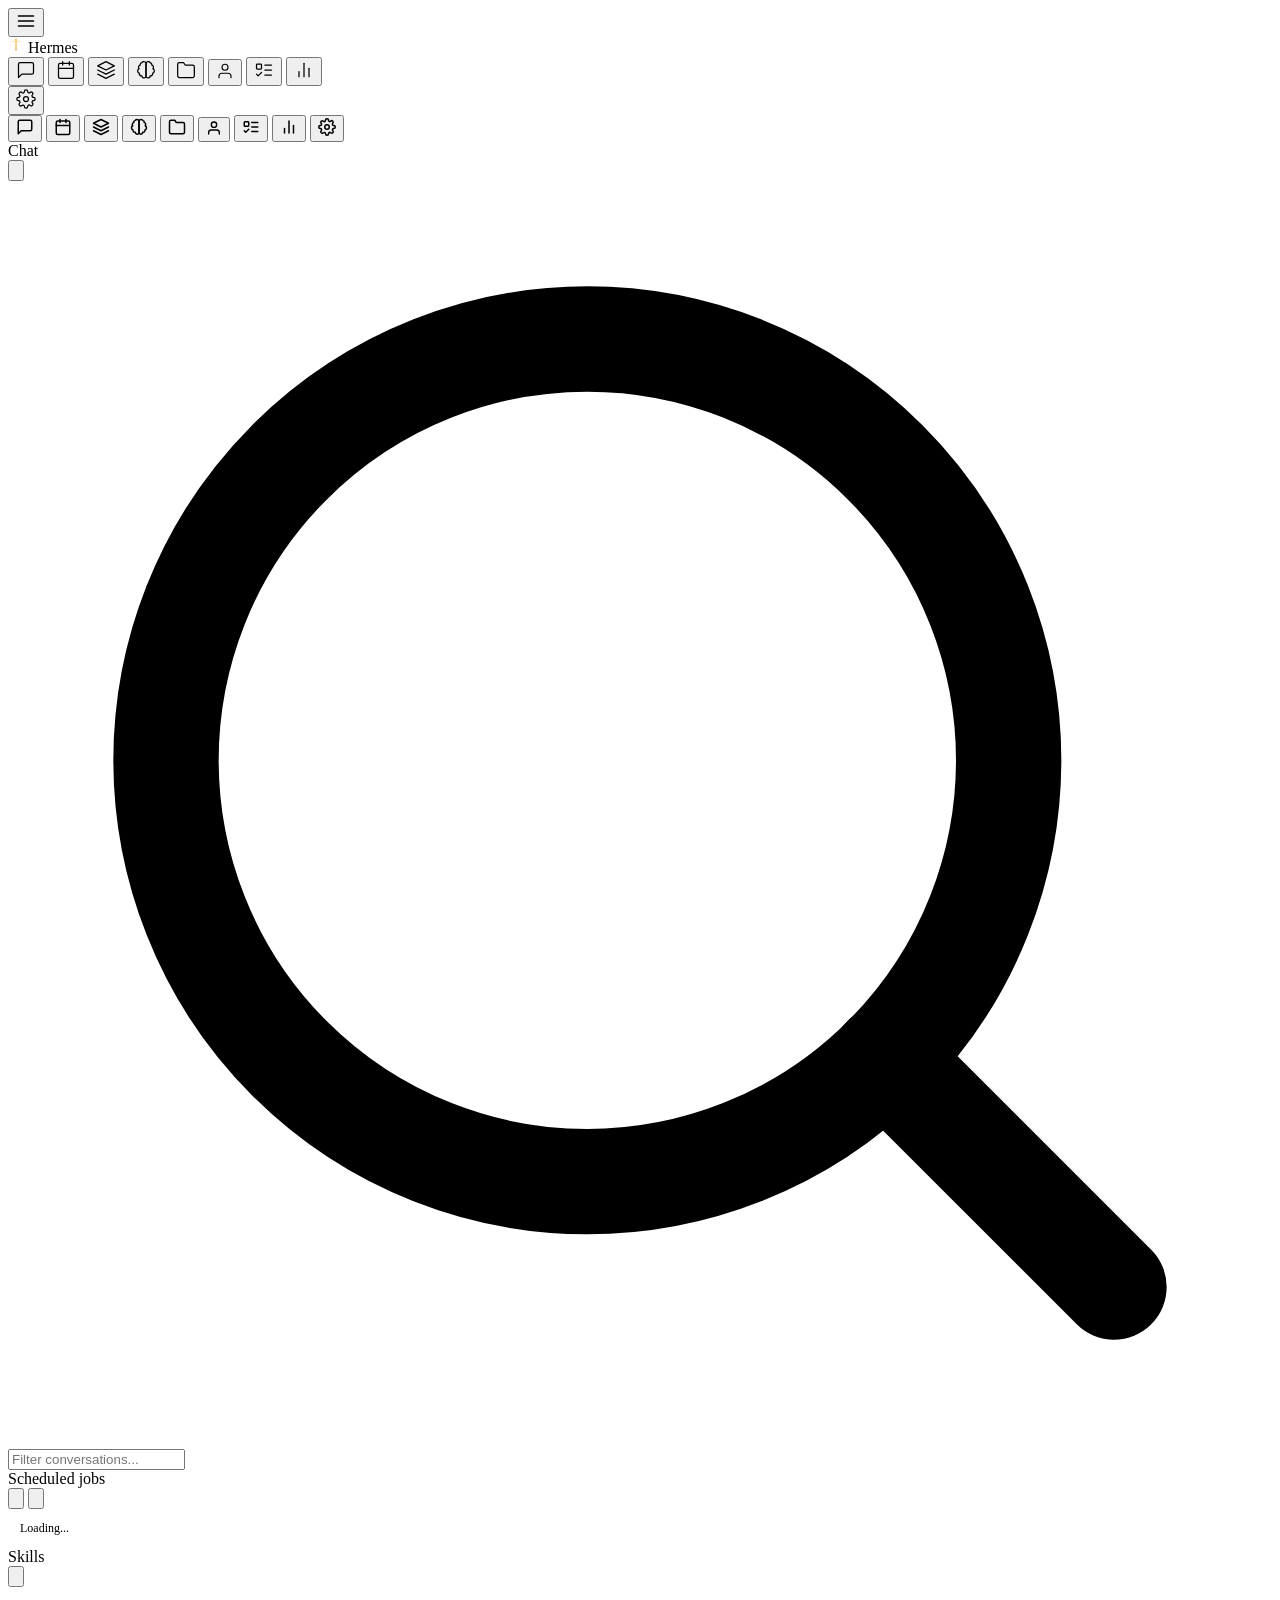
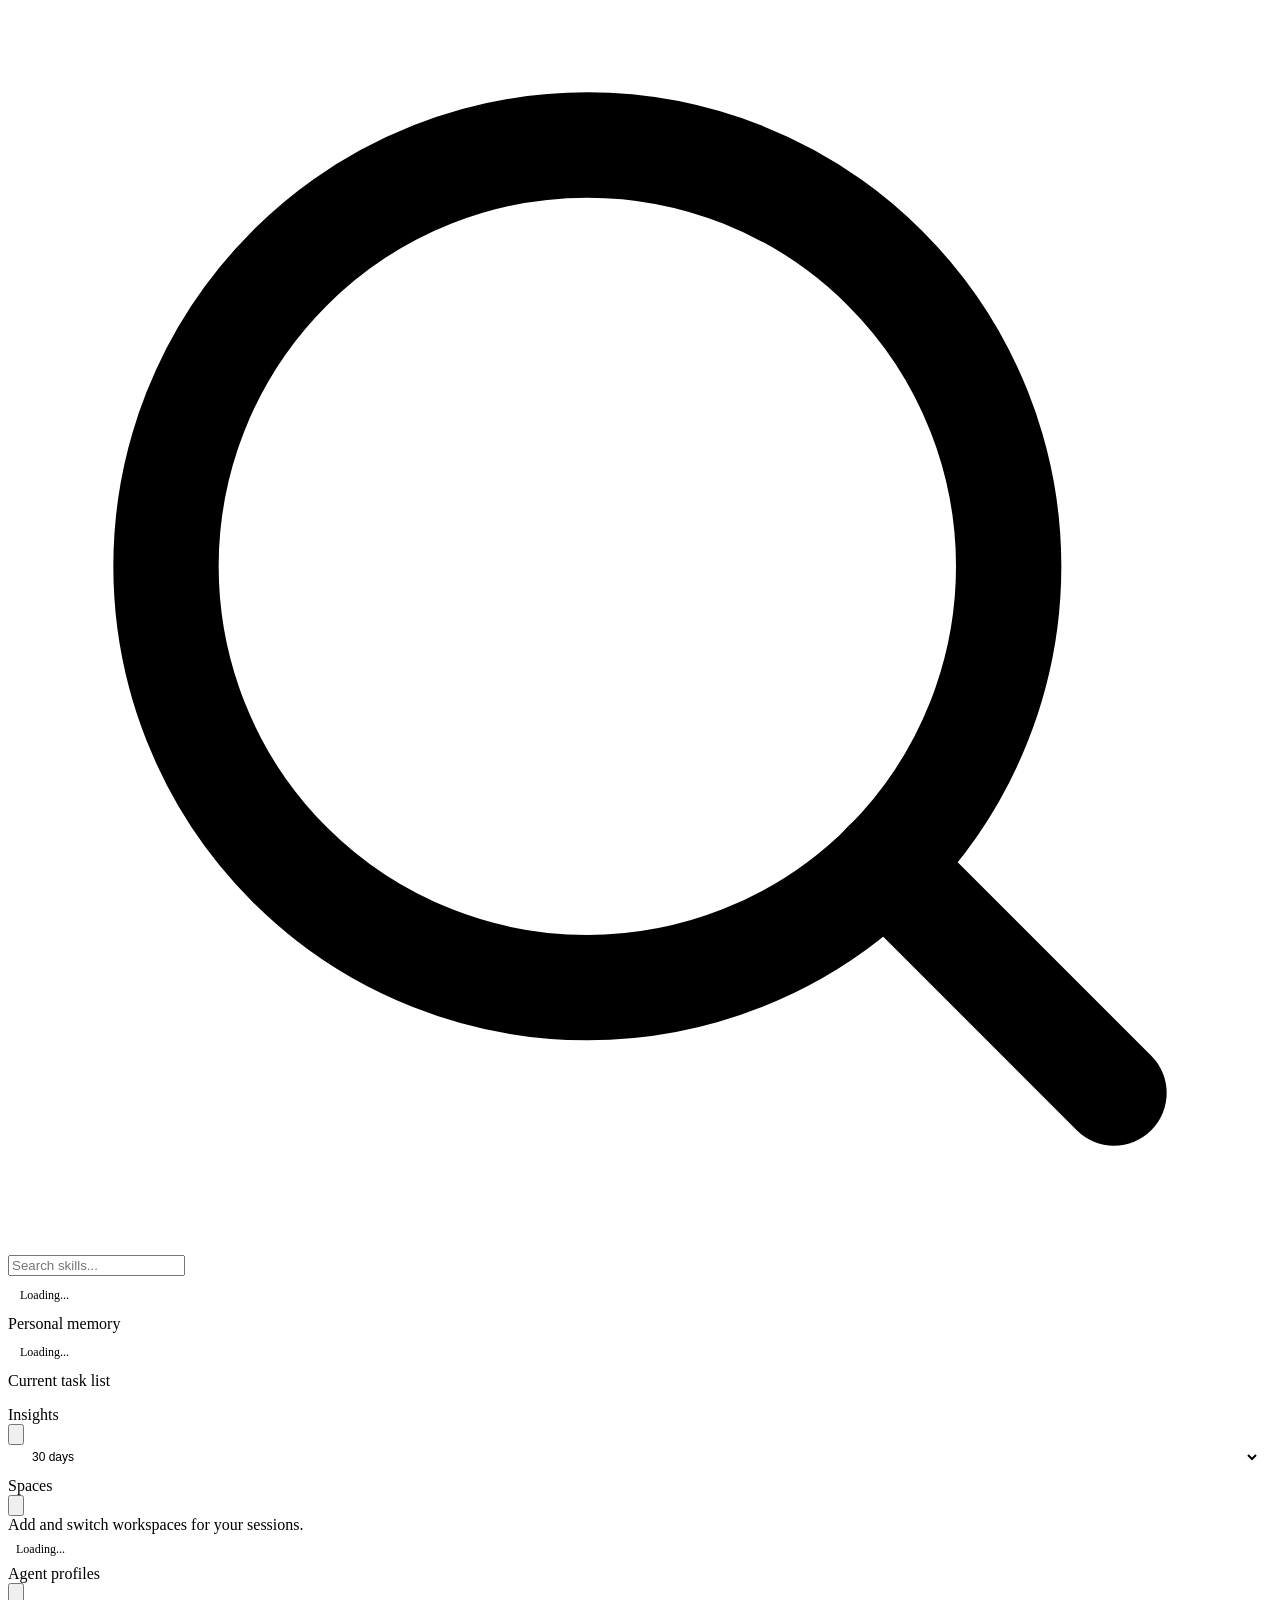
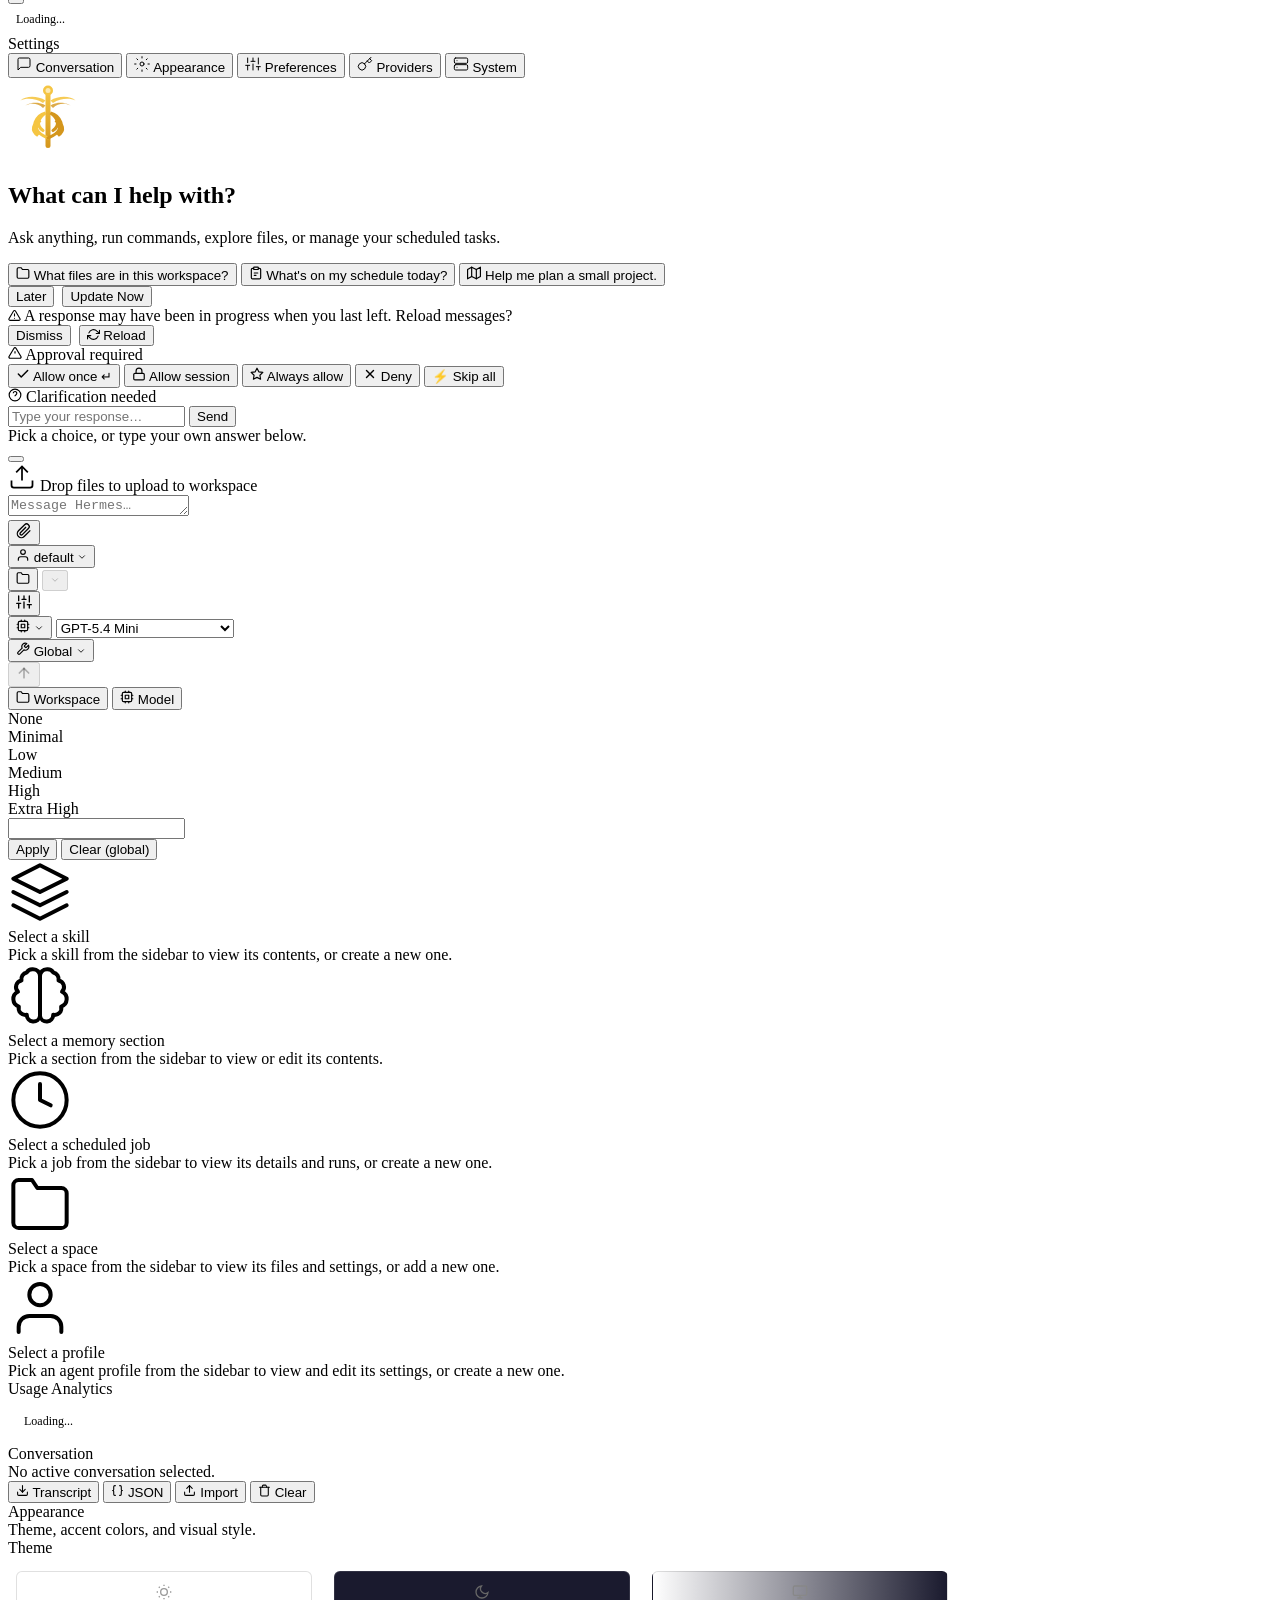
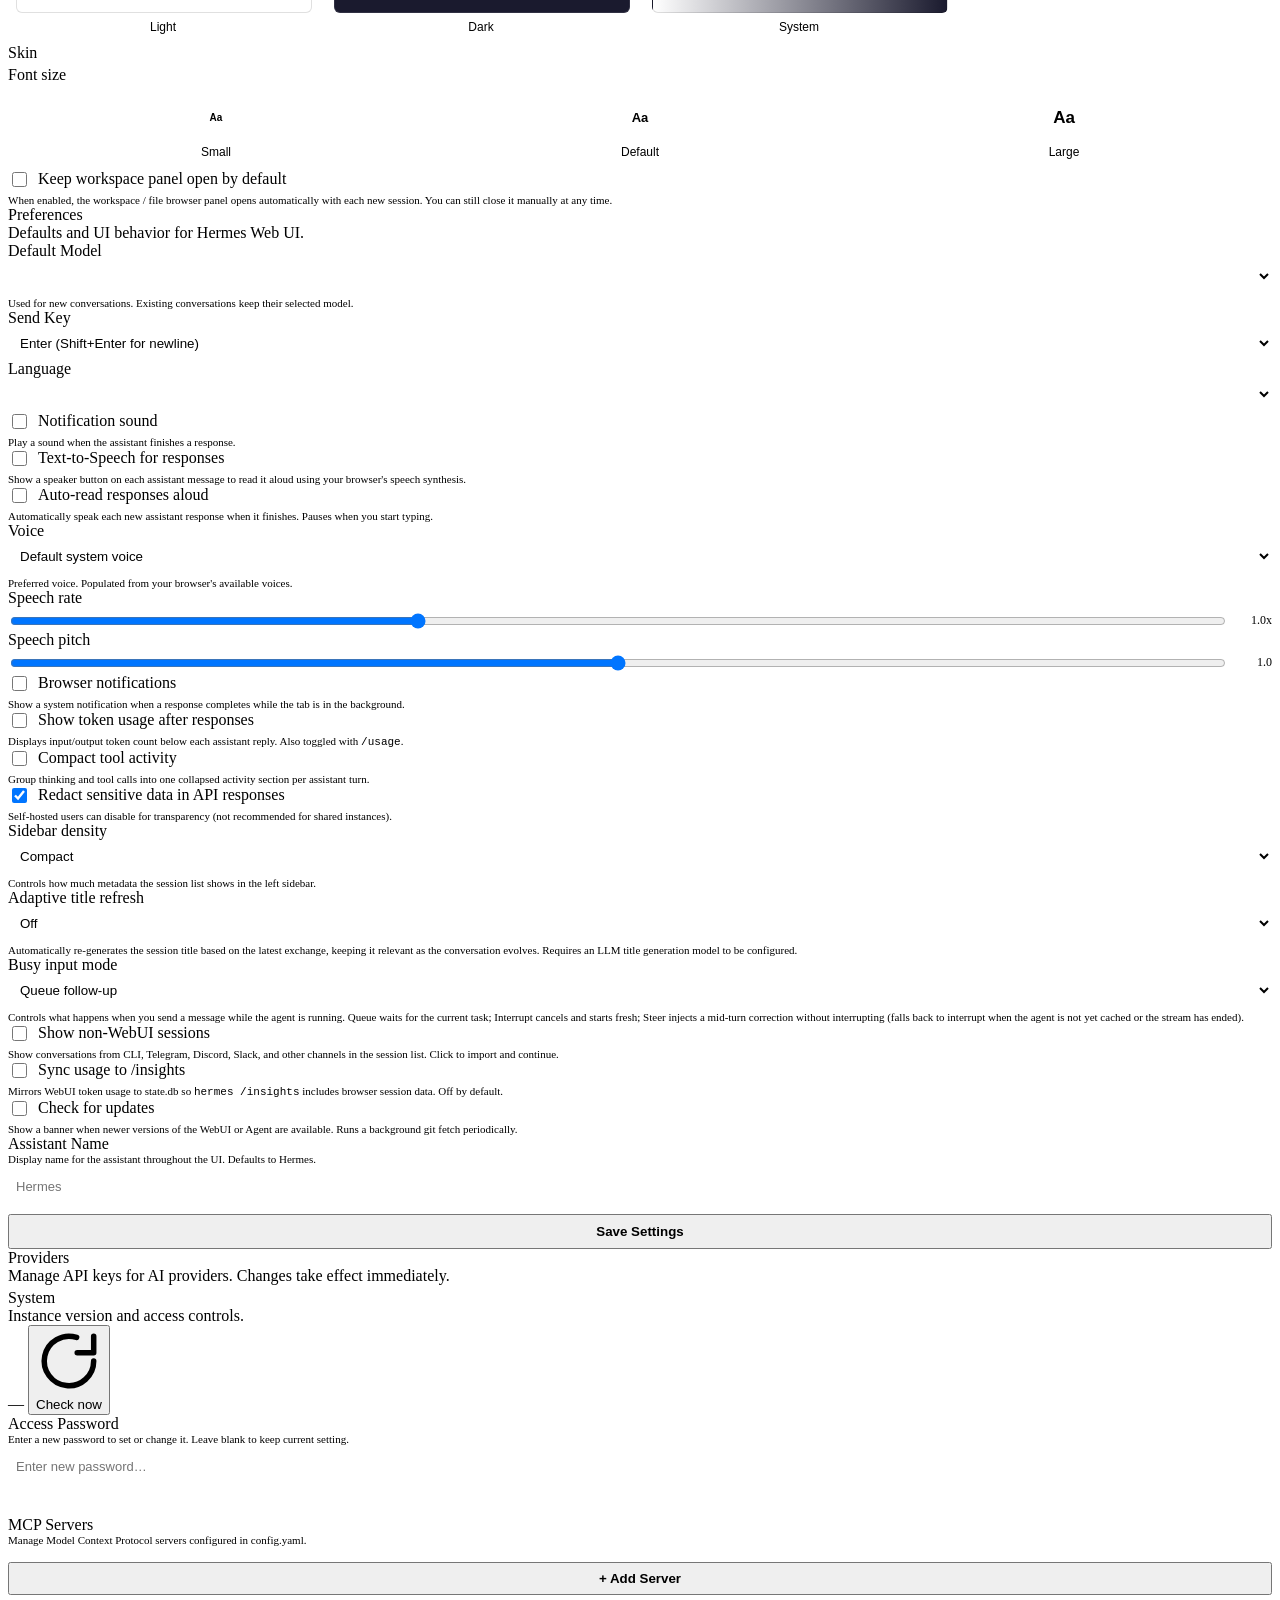
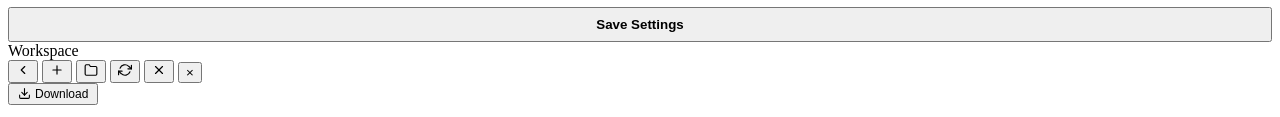
==== webui/static/index.html @ ed0f18fb "Initial integrated hermes setup with agent and webui" ====
<!doctype html>
<html lang="en">
<head>
<meta charset="utf-8">
<meta name="viewport" content="width=device-width, initial-scale=1">
<title>Hermes</title>
<link rel="icon" type="image/svg+xml" href="static/favicon.svg">
<link rel="icon" type="image/png" sizes="32x32" href="static/favicon-32.png">
<link rel="shortcut icon" href="static/favicon.ico">
<link rel="manifest" href="manifest.json" crossorigin="use-credentials">
<meta name="mobile-web-app-capable" content="yes">
<meta name="apple-mobile-web-app-capable" content="yes">
<meta name="apple-mobile-web-app-status-bar-style" content="black-translucent">
<meta name="apple-mobile-web-app-title" content="Hermes">
<link rel="apple-touch-icon" href="static/favicon.svg">
<!-- base href enables subpath mount support; all static paths must stay relative (no leading slash) -->
<script>(function(){var path=location.pathname,marker='/session/',i=path.indexOf(marker),p;i>=0?p=(path.slice(0,i+1)||'/'):p=(path.endsWith('/')?path:(path.replace(/\/[^\/]*$/,'/')||'/'));document.write('<base href="'+location.origin+p+'">');})()</script>
<script>(function(){var themes={light:1,dark:1,system:1},skins={default:1,ares:1,mono:1,slate:1,poseidon:1,sisyphus:1,charizard:1,sienna:1},legacy={slate:['dark','slate'],solarized:['dark','poseidon'],monokai:['dark','sisyphus'],nord:['dark','slate'],oled:['dark','default']},t=(localStorage.getItem('hermes-theme')||'dark').toLowerCase(),s=(localStorage.getItem('hermes-skin')||'').toLowerCase(),m=legacy[t],theme=m?m[0]:(themes[t]?t:'dark'),skin=skins[s]?s:(m?m[1]:'default');localStorage.setItem('hermes-theme',theme);localStorage.setItem('hermes-skin',skin);if(theme==='system')theme=window.matchMedia('(prefers-color-scheme:dark)').matches?'dark':'light';if(theme==='dark')document.documentElement.classList.add('dark');if(skin!=='default')document.documentElement.dataset.skin=skin;})()</script>
<script>(function(){var fs=localStorage.getItem('hermes-font-size');if(fs&&fs!=='default')document.documentElement.dataset.fontSize=fs;})()</script>
<script>(function(){try{document.documentElement.dataset.workspacePanel=localStorage.getItem('hermes-webui-workspace-panel')==='open'?'open':'closed';}catch(e){document.documentElement.dataset.workspacePanel='closed';}})()</script>
<link rel="stylesheet" href="static/style.css">
  <link rel="stylesheet" href="https://cdn.jsdelivr.net/npm/xterm@5.3.0/css/xterm.css" integrity="sha384-LJcOxlx9IMbNXDqJ2axpfEQKkAYbFjJfhXexLfiRJhjDU81mzgkiQq8rkV0j6dVh" crossorigin="anonymous">
  <!-- KaTeX math rendering CSS (loaded eagerly to prevent layout shift) -->
  <link rel="stylesheet" href="https://cdn.jsdelivr.net/npm/katex@0.16.22/dist/katex.min.css" integrity="sha384-5TcZemv2l/9On385z///+d7MSYlvIEw9FuZTIdZ14vJLqWphw7e7ZPuOiCHJcFCP" crossorigin="anonymous">
  <!-- streaming-markdown: incremental DOM-building markdown parser for live streams -->
  <!-- Self-hosted from npm:streaming-markdown@0.2.15 — no CDN dependency.           -->
  <!-- sha384 of smd.min.js @0.2.15: sha384-T6r95ocN9t3W8tUK2Fa6FPaO7bJryyjyW0WCalrUnpgtm2qXr5xcN4vwPYEJ6vHa -->
  <!-- ES module imports do not support the integrity= attribute (W3C limitation);    -->
  <!-- version is pinned in the vendored file path; hash documented above for audit. -->
  <script type="module">
    import * as smd from '/static/vendor/smd.min.js';
    // SRI verification happens at the ES module level via importmap or SW; pinning version in URL.
    // sha384 of smd.min.js @0.2.15: sha384-T6r95ocN9t3W8tUK2Fa6FPaO7bJryyjyW0WCalrUnpgtm2qXr5xcN4vwPYEJ6vHa
    window.smd = smd;
  </script>
  <!-- Prism.js syntax highlighting (loaded async, non-blocking) -->
  <!-- SRI removed from prism-tomorrow.min.css — jsdelivr serves different digests across
       edge nodes causing intermittent integrity failures that block syntax highlighting (#1100).
       Version is pinned to @1.29.0 which is sufficient for supply-chain assurance. -->
  <link id="prism-theme" rel="stylesheet" href="https://cdn.jsdelivr.net/npm/prismjs@1.29.0/themes/prism-tomorrow.min.css" crossorigin="anonymous">
  <script src="https://cdn.jsdelivr.net/npm/prismjs@1.29.0/components/prism-core.min.js" integrity="sha384-MXybTpajaBV0AkcBaCPT4KIvo0FzoCiWXgcihYsw4FUkEz0Pv3JGV6tk2G8vJtDc" crossorigin="anonymous" defer></script>
  <script src="https://cdn.jsdelivr.net/npm/prismjs@1.29.0/plugins/autoloader/prism-autoloader.min.js" integrity="sha384-Uq05+JLko69eOiPr39ta9bh7kld5PKZoU+fF7g0EXTAriEollhZ+DrN8Q/Oi8J2Q" crossorigin="anonymous" defer></script>
  <script src="https://cdn.jsdelivr.net/npm/xterm@5.3.0/lib/xterm.js" integrity="sha384-/nfmYPUzWMS6v2atn8hbljz7NE0EI1iGx34lJaNzyVjWGDzMv+ciUZUeJpKA3Glc" crossorigin="anonymous" defer></script>
  <script src="https://cdn.jsdelivr.net/npm/xterm-addon-fit@0.8.0/lib/xterm-addon-fit.js" integrity="sha384-AQLWHRKAgdTxkolJcLOELg4E9rE89CPE2xMy3tIRFn08NcGKPTsELdvKomqji+DL" crossorigin="anonymous" defer></script>
  <script src="https://cdn.jsdelivr.net/npm/xterm-addon-web-links@0.9.0/lib/xterm-addon-web-links.js" integrity="sha384-U4fBROT3kCM582gaYiNaOSQiJbXPzd9SfR1598Y7yeGSYVBzikXrNg0XyuU+mOnl" crossorigin="anonymous" defer></script>
  <!-- PWA service worker registration -->
  <script>
    if ('serviceWorker' in navigator) {
      window.addEventListener('load', function() {
        navigator.serviceWorker.register('sw.js?v=__WEBUI_VERSION__').catch(function(err) {
          console.warn('[pwa] Service worker registration failed:', err);
        });
      });
    }
  </script>
</head>
<body>
<header class="app-titlebar" role="banner">
  <button class="app-titlebar-hamburger" id="btnHamburger" onclick="toggleMobileSidebar()" type="button" title="Menu" aria-label="Menu">
    <svg width="20" height="20" viewBox="0 0 24 24" fill="none" stroke="currentColor" stroke-width="2" stroke-linecap="round" stroke-linejoin="round" aria-hidden="true"><line x1="3" y1="6" x2="21" y2="6"/><line x1="3" y1="12" x2="21" y2="12"/><line x1="3" y1="18" x2="21" y2="18"/></svg>
  </button>
  <div class="app-titlebar-inner">
    <span class="app-titlebar-icon" aria-hidden="true">
      <svg viewBox="0 0 64 64" width="16" height="16" aria-hidden="true">
        <defs>
          <linearGradient id="app-titlebar-gold" x1="0%" y1="0%" x2="0%" y2="100%">
            <stop offset="0%" style="stop-color:#F5C542"/>
            <stop offset="100%" style="stop-color:#D4961C"/>
          </linearGradient>
        </defs>
        <rect x="30" y="10" width="4" height="46" rx="2" fill="url(#app-titlebar-gold)"/>
        <path d="M30 18 C24 14, 14 14, 10 18 C14 16, 22 16, 28 20" fill="#F5C542" opacity="0.9"/>
        <path d="M34 18 C40 14, 50 14, 54 18 C50 16, 42 16, 36 20" fill="#F5C542" opacity="0.9"/>
        <circle cx="32" cy="10" r="4" fill="#F5C542"/>
      </svg>
    </span>
    <span class="app-titlebar-title" id="appTitlebarTitle">Hermes</span>
    <span class="app-titlebar-sub" id="appTitlebarSub" hidden></span>
  </div>
  <div class="app-titlebar-spacer" aria-hidden="true"></div>
</header>
<div class="layout">
  <nav class="rail" aria-label="Primary navigation">
    <button class="rail-btn nav-tab active" data-panel="chat" onclick="switchPanel('chat')" title="Chat" data-i18n-title="tab_chat" aria-label="Chat"><svg width="20" height="20" viewBox="0 0 24 24" fill="none" stroke="currentColor" stroke-width="1.5" stroke-linecap="round" stroke-linejoin="round" aria-hidden="true"><path d="M21 15a2 2 0 0 1-2 2H7l-4 4V5a2 2 0 0 1 2-2h14a2 2 0 0 1 2 2z"/></svg></button>
    <button class="rail-btn nav-tab" data-panel="tasks" onclick="switchPanel('tasks')" title="Tasks" data-i18n-title="tab_tasks" aria-label="Tasks"><svg width="20" height="20" viewBox="0 0 24 24" fill="none" stroke="currentColor" stroke-width="1.5" stroke-linecap="round" stroke-linejoin="round" aria-hidden="true"><rect x="3" y="4" width="18" height="18" rx="2"/><line x1="16" y1="2" x2="16" y2="6"/><line x1="8" y1="2" x2="8" y2="6"/><line x1="3" y1="10" x2="21" y2="10"/></svg></button>
    <button class="rail-btn nav-tab" data-panel="skills" onclick="switchPanel('skills')" title="Skills" data-i18n-title="tab_skills" aria-label="Skills"><svg width="20" height="20" viewBox="0 0 24 24" fill="none" stroke="currentColor" stroke-width="1.5" stroke-linecap="round" stroke-linejoin="round" aria-hidden="true"><path d="M12 2L2 7l10 5 10-5-10-5z"/><path d="M2 17l10 5 10-5"/><path d="M2 12l10 5 10-5"/></svg></button>
    <button class="rail-btn nav-tab" data-panel="memory" onclick="switchPanel('memory')" title="Memory" data-i18n-title="tab_memory" aria-label="Memory"><svg width="20" height="20" viewBox="0 0 24 24" fill="none" stroke="currentColor" stroke-width="1.5" stroke-linecap="round" stroke-linejoin="round" aria-hidden="true"><path d="M9.5 2A2.5 2.5 0 0 1 12 4.5v15a2.5 2.5 0 0 1-4.96-.44 2.5 2.5 0 0 1-2.96-3.08 3 3 0 0 1-.34-5.58 2.5 2.5 0 0 1 1.32-4.24 2.5 2.5 0 0 1 1.98-3A2.5 2.5 0 0 1 9.5 2z"/><path d="M14.5 2A2.5 2.5 0 0 0 12 4.5v15a2.5 2.5 0 0 0 4.96-.44 2.5 2.5 0 0 0 2.96-3.08 3 3 0 0 0 .34-5.58 2.5 2.5 0 0 0-1.32-4.24 2.5 2.5 0 0 0-1.98-3A2.5 2.5 0 0 0 14.5 2z"/></svg></button>
    <button class="rail-btn nav-tab" data-panel="workspaces" onclick="switchPanel('workspaces')" title="Spaces" data-i18n-title="tab_workspaces" aria-label="Spaces"><svg width="20" height="20" viewBox="0 0 24 24" fill="none" stroke="currentColor" stroke-width="1.5" stroke-linecap="round" stroke-linejoin="round" aria-hidden="true"><path d="M22 19a2 2 0 0 1-2 2H4a2 2 0 0 1-2-2V5a2 2 0 0 1 2-2h5l2 3h9a2 2 0 0 1 2 2z"/></svg></button>
    <button class="rail-btn nav-tab" data-panel="profiles" onclick="switchPanel('profiles')" title="Agent profiles" data-i18n-title="tab_profiles" aria-label="Agent profiles"><svg width="18" height="18" viewBox="0 0 24 24" fill="none" stroke="currentColor" stroke-width="1.5" stroke-linecap="round" stroke-linejoin="round"><path d="M20 21v-2a4 4 0 0 0-4-4H8a4 4 0 0 0-4 4v2"/><circle cx="12" cy="7" r="4"/></svg></button>
    <button class="rail-btn nav-tab" data-panel="todos" onclick="switchPanel('todos')" title="Current task list" data-i18n-title="tab_todos" aria-label="Todos"><svg width="20" height="20" viewBox="0 0 24 24" fill="none" stroke="currentColor" stroke-width="1.5" stroke-linecap="round" stroke-linejoin="round" aria-hidden="true"><rect x="3" y="5" width="6" height="6" rx="1"/><path d="m3 17 2 2 4-4"/><path d="M13 6h8"/><path d="M13 12h8"/><path d="M13 18h8"/></svg></button>
    <button class="rail-btn nav-tab" data-panel="insights" onclick="switchPanel('insights')" title="Insights" data-i18n-title="tab_insights" aria-label="Insights"><svg width="20" height="20" viewBox="0 0 24 24" fill="none" stroke="currentColor" stroke-width="1.5" stroke-linecap="round" stroke-linejoin="round" aria-hidden="true"><path d="M18 20V10"/><path d="M12 20V4"/><path d="M6 20v-6"/></svg></button>
    <div class="rail-spacer"></div>
    <button class="rail-btn nav-tab" data-panel="settings" onclick="switchPanel('settings')" title="Settings" data-i18n-title="tab_settings" aria-label="Settings"><svg width="20" height="20" viewBox="0 0 24 24" fill="none" stroke="currentColor" stroke-width="1.5" stroke-linecap="round" stroke-linejoin="round" aria-hidden="true"><circle cx="12" cy="12" r="3"/><path d="M19.4 15a1.65 1.65 0 0 0 .33 1.82l.06.06a2 2 0 0 1-2.83 2.83l-.06-.06a1.65 1.65 0 0 0-1.82-.33 1.65 1.65 0 0 0-1 1.51V21a2 2 0 0 1-4 0v-.09A1.65 1.65 0 0 0 9 19.4a1.65 1.65 0 0 0-1.82.33l-.06.06a2 2 0 0 1-2.83-2.83l.06-.06a1.65 1.65 0 0 0 .33-1.82 1.65 1.65 0 0 0-1.51-1H3a2 2 0 0 1 0-4h.09A1.65 1.65 0 0 0 4.6 9a1.65 1.65 0 0 0-.33-1.82l-.06-.06a2 2 0 0 1 2.83-2.83l.06.06a1.65 1.65 0 0 0 1.82.33H9a1.65 1.65 0 0 0 1-1.51V3a2 2 0 0 1 4 0v.09a1.65 1.65 0 0 0 1 1.51 1.65 1.65 0 0 0 1.82-.33l.06-.06a2 2 0 0 1 2.83 2.83l-.06.06a1.65 1.65 0 0 0-.33 1.82V9a1.65 1.65 0 0 0 1.51 1H21a2 2 0 0 1 0 4h-.09a1.65 1.65 0 0 0-1.51 1z"/></svg></button>
  </nav>
  <aside class="sidebar">

    <div class="sidebar-nav">
      <button class="nav-tab active" data-panel="chat" data-label="Chat" onclick="switchPanel('chat')" title="Chat" data-i18n-title="tab_chat"><svg width="18" height="18" viewBox="0 0 24 24" fill="none" stroke="currentColor" stroke-width="2" stroke-linecap="round" stroke-linejoin="round" aria-hidden="true"><path d="M21 15a2 2 0 0 1-2 2H7l-4 4V5a2 2 0 0 1 2-2h14a2 2 0 0 1 2 2z"/></svg></button>
      <button class="nav-tab" data-panel="tasks" data-label="Tasks" onclick="switchPanel('tasks')" title="Tasks" data-i18n-title="tab_tasks"><svg width="18" height="18" viewBox="0 0 24 24" fill="none" stroke="currentColor" stroke-width="2" stroke-linecap="round" stroke-linejoin="round" aria-hidden="true"><rect x="3" y="4" width="18" height="18" rx="2"/><line x1="16" y1="2" x2="16" y2="6"/><line x1="8" y1="2" x2="8" y2="6"/><line x1="3" y1="10" x2="21" y2="10"/></svg></button>
      <button class="nav-tab" data-panel="skills" data-label="Skills" onclick="switchPanel('skills')" title="Skills" data-i18n-title="tab_skills"><svg width="18" height="18" viewBox="0 0 24 24" fill="none" stroke="currentColor" stroke-width="2" stroke-linecap="round" stroke-linejoin="round" aria-hidden="true"><path d="M12 2L2 7l10 5 10-5-10-5z"/><path d="M2 17l10 5 10-5"/><path d="M2 12l10 5 10-5"/></svg></button>
      <button class="nav-tab" data-panel="memory" data-label="Memory" onclick="switchPanel('memory')" title="Memory" data-i18n-title="tab_memory"><svg width="18" height="18" viewBox="0 0 24 24" fill="none" stroke="currentColor" stroke-width="2" stroke-linecap="round" stroke-linejoin="round" aria-hidden="true"><path d="M9.5 2A2.5 2.5 0 0 1 12 4.5v15a2.5 2.5 0 0 1-4.96-.44 2.5 2.5 0 0 1-2.96-3.08 3 3 0 0 1-.34-5.58 2.5 2.5 0 0 1 1.32-4.24 2.5 2.5 0 0 1 1.98-3A2.5 2.5 0 0 1 9.5 2z"/><path d="M14.5 2A2.5 2.5 0 0 0 12 4.5v15a2.5 2.5 0 0 0 4.96-.44 2.5 2.5 0 0 0 2.96-3.08 3 3 0 0 0 .34-5.58 2.5 2.5 0 0 0-1.32-4.24 2.5 2.5 0 0 0-1.98-3A2.5 2.5 0 0 0 14.5 2z"/></svg></button>
      <button class="nav-tab" data-panel="workspaces" data-label="Spaces" onclick="switchPanel('workspaces')" title="Spaces" data-i18n-title="tab_workspaces"><svg width="18" height="18" viewBox="0 0 24 24" fill="none" stroke="currentColor" stroke-width="2" stroke-linecap="round" stroke-linejoin="round" aria-hidden="true"><path d="M22 19a2 2 0 0 1-2 2H4a2 2 0 0 1-2-2V5a2 2 0 0 1 2-2h5l2 3h9a2 2 0 0 1 2 2z"/></svg></button>
      <button class="nav-tab" data-panel="profiles" data-label="Profiles" onclick="switchPanel('profiles')" title="Agent profiles" data-i18n-title="tab_profiles"><svg width="16" height="16" viewBox="0 0 24 24" fill="none" stroke="currentColor" stroke-width="2" stroke-linecap="round" stroke-linejoin="round"><path d="M20 21v-2a4 4 0 0 0-4-4H8a4 4 0 0 0-4 4v2"/><circle cx="12" cy="7" r="4"/></svg></button>
      <button class="nav-tab" data-panel="todos" data-label="Todos" onclick="switchPanel('todos')" title="Current task list" data-i18n-title="tab_todos"><svg width="18" height="18" viewBox="0 0 24 24" fill="none" stroke="currentColor" stroke-width="2" stroke-linecap="round" stroke-linejoin="round" aria-hidden="true"><rect x="3" y="5" width="6" height="6" rx="1"/><path d="m3 17 2 2 4-4"/><path d="M13 6h8"/><path d="M13 12h8"/><path d="M13 18h8"/></svg></button>
      <button class="nav-tab" data-panel="insights" data-label="Insights" onclick="switchPanel('insights')" title="Insights" data-i18n-title="tab_insights"><svg width="18" height="18" viewBox="0 0 24 24" fill="none" stroke="currentColor" stroke-width="2" stroke-linecap="round" stroke-linejoin="round" aria-hidden="true"><path d="M18 20V10"/><path d="M12 20V4"/><path d="M6 20v-6"/></svg></button>
      <!-- Settings button mirrored here for mobile (rail is desktop-only via @media >=768px). Keep in sync with rail entry. -->
      <button class="nav-tab" data-panel="settings" onclick="switchPanel('settings')" title="Settings" data-i18n-title="tab_settings"><svg width="18" height="18" viewBox="0 0 24 24" fill="none" stroke="currentColor" stroke-width="2" stroke-linecap="round" stroke-linejoin="round" aria-hidden="true"><circle cx="12" cy="12" r="3"/><path d="M19.4 15a1.65 1.65 0 0 0 .33 1.82l.06.06a2 2 0 0 1-2.83 2.83l-.06-.06a1.65 1.65 0 0 0-1.82-.33 1.65 1.65 0 0 0-1 1.51V21a2 2 0 0 1-4 0v-.09A1.65 1.65 0 0 0 9 19.4a1.65 1.65 0 0 0-1.82.33l-.06.06a2 2 0 0 1-2.83-2.83l.06-.06a1.65 1.65 0 0 0 .33-1.82 1.65 1.65 0 0 0-1.51-1H3a2 2 0 0 1 0-4h.09A1.65 1.65 0 0 0 4.6 9a1.65 1.65 0 0 0-.33-1.82l-.06-.06a2 2 0 0 1 2.83-2.83l.06.06a1.65 1.65 0 0 0 1.82.33H9a1.65 1.65 0 0 0 1-1.51V3a2 2 0 0 1 4 0v.09a1.65 1.65 0 0 0 1 1.51 1.65 1.65 0 0 0 1.82-.33l.06-.06a2 2 0 0 1 2.83 2.83l-.06.06a1.65 1.65 0 0 0-.33 1.82V9a1.65 1.65 0 0 0 1.51 1H21a2 2 0 0 1 0 4h-.09a1.65 1.65 0 0 0-1.51 1z"/></svg></button>
    </div>
    <!-- Chat panel -->
    <div class="panel-view active" id="panelChat">
      <div class="panel-head">
        <span data-i18n="tab_chat">Chat</span>
        <div class="panel-head-actions">
          <button class="panel-head-btn" id="btnNewChat" title="New conversation (Cmd+K)" data-i18n-title="new_conversation" aria-label="New conversation">
            <svg viewBox="0 0 24 24" fill="none" stroke="currentColor" stroke-width="2" stroke-linecap="round" stroke-linejoin="round" aria-hidden="true"><line x1="12" y1="5" x2="12" y2="19"/><line x1="5" y1="12" x2="19" y2="12"/></svg>
          </button>
        </div>
      </div>
      <div class="session-search sidebar-search"><svg class="sidebar-search-icon" viewBox="0 0 24 24" fill="none" stroke="currentColor" stroke-width="2" stroke-linecap="round" stroke-linejoin="round" aria-hidden="true"><circle cx="11" cy="11" r="8"/><path d="M21 21l-4.35-4.35"/></svg><input id="sessionSearch" placeholder="Filter conversations..." data-i18n-placeholder="filter_conversations" oninput="filterSessions()" autocomplete="off"></div>
      <div class="session-list" id="sessionList"></div>
    </div>
    <!-- Tasks (cron) panel -->
    <div class="panel-view" id="panelTasks">
      <div class="panel-head">
        <span data-i18n="scheduled_jobs">Scheduled jobs</span>
        <div class="panel-head-actions">
          <button class="panel-head-btn" id="cronRefreshBtn" onclick="loadCrons(true)" title="Refresh job list" aria-label="Refresh job list"><svg viewBox="0 0 24 24" fill="none" stroke="currentColor" stroke-width="2" stroke-linecap="round" stroke-linejoin="round" aria-hidden="true"><polyline points="23 4 23 10 17 10"/><path d="M20.49 15a9 9 0 1 1-2.12-9.36L23 10"/></svg></button>
          <button class="panel-head-btn" onclick="openCronCreate()" title="New job" data-i18n-title="new_job" aria-label="New job"><svg viewBox="0 0 24 24" fill="none" stroke="currentColor" stroke-width="2" stroke-linecap="round" stroke-linejoin="round" aria-hidden="true"><line x1="12" y1="5" x2="12" y2="19"/><line x1="5" y1="12" x2="19" y2="12"/></svg></button>
        </div>
      </div>
      <div class="cron-list" id="cronList"><div style="padding:12px;color:var(--muted);font-size:12px" data-i18n="loading">Loading...</div></div>
    </div>
    <!-- Skills panel -->
    <div class="panel-view" id="panelSkills">
      <div class="panel-head">
        <span data-i18n="tab_skills">Skills</span>
        <div class="panel-head-actions">
          <button class="panel-head-btn" onclick="openSkillCreate()" title="New skill" data-i18n-title="new_skill" aria-label="New skill"><svg viewBox="0 0 24 24" fill="none" stroke="currentColor" stroke-width="2" stroke-linecap="round" stroke-linejoin="round" aria-hidden="true"><line x1="12" y1="5" x2="12" y2="19"/><line x1="5" y1="12" x2="19" y2="12"/></svg></button>
        </div>
      </div>
      <div class="skills-search sidebar-search"><svg class="sidebar-search-icon" viewBox="0 0 24 24" fill="none" stroke="currentColor" stroke-width="2" stroke-linecap="round" stroke-linejoin="round" aria-hidden="true"><circle cx="11" cy="11" r="8"/><path d="M21 21l-4.35-4.35"/></svg><input id="skillsSearch" placeholder="Search skills..." data-i18n-placeholder="search_skills" oninput="filterSkills()"></div>
      <div class="skills-list" id="skillsList"><div style="padding:12px;color:var(--muted);font-size:12px" data-i18n="loading">Loading...</div></div>
    </div>
    <!-- Memory panel -->
    <div class="panel-view" id="panelMemory">
      <div class="panel-head">
        <span data-i18n="personal_memory">Personal memory</span>
      </div>
      <div class="side-menu" id="memoryPanel"><div style="padding:12px;color:var(--muted);font-size:12px" data-i18n="loading">Loading...</div></div>
    </div>
    <!-- Todo panel -->
    <div class="panel-view" id="panelTodos">
      <div class="panel-head">
        <span data-i18n="current_task_list">Current task list</span>
      </div>
      <div id="todoPanel" style="flex:1;overflow-y:auto;padding:8px 12px"></div>
    </div>
    <!-- Insights panel -->
    <div class="panel-view" id="panelInsights">
      <div class="panel-head">
        <span data-i18n="tab_insights">Insights</span>
        <div class="panel-head-actions">
          <button class="panel-head-btn" id="insightsRefreshBtn" onclick="loadInsights(true)" title="Refresh" aria-label="Refresh"><svg viewBox="0 0 24 24" fill="none" stroke="currentColor" stroke-width="2" stroke-linecap="round" stroke-linejoin="round" aria-hidden="true"><polyline points="23 4 23 10 17 10"/><path d="M20.49 15a9 9 0 1 1-2.12-9.36L23 10"/></svg></button>
        </div>
      </div>
      <div class="panel-head-sub" style="padding:0 12px 8px">
        <select id="insightsPeriod" onchange="loadInsights()" style="width:100%;background:var(--input-bg);color:var(--text);border:1px solid var(--border);border-radius:6px;padding:4px 8px;font-size:12px">
          <option value="7">7 days</option>
          <option value="30" selected>30 days</option>
          <option value="90">90 days</option>
          <option value="365">365 days</option>
        </select>
      </div>
    </div>
    <!-- Workspaces panel -->
    <div class="panel-view" id="panelWorkspaces">
      <div class="panel-head">
        <span data-i18n="tab_workspaces">Spaces</span>
        <div class="panel-head-actions">
          <button class="panel-head-btn" onclick="openWorkspaceCreate()" title="Add space" data-i18n-title="workspace_add_title" aria-label="Add space"><svg viewBox="0 0 24 24" fill="none" stroke="currentColor" stroke-width="2" stroke-linecap="round" stroke-linejoin="round" aria-hidden="true"><line x1="12" y1="5" x2="12" y2="19"/><line x1="5" y1="12" x2="19" y2="12"/></svg></button>
        </div>
      </div>
      <div class="panel-head-sub" data-i18n="workspace_desc">Add and switch workspaces for your sessions.</div>
      <div style="flex:1;overflow-y:auto;padding:8px" id="workspacesPanel"><div style="color:var(--muted);font-size:12px" data-i18n="loading">Loading...</div></div>
    </div>
    <!-- Profiles panel -->
    <div class="panel-view" id="panelProfiles">
      <div class="panel-head">
        <span data-i18n="tab_profiles">Agent profiles</span>
        <div class="panel-head-actions">
          <button class="panel-head-btn" onclick="openProfileCreate()" title="New profile" data-i18n-title="new_profile" aria-label="New profile"><svg viewBox="0 0 24 24" fill="none" stroke="currentColor" stroke-width="2" stroke-linecap="round" stroke-linejoin="round" aria-hidden="true"><line x1="12" y1="5" x2="12" y2="19"/><line x1="5" y1="12" x2="19" y2="12"/></svg></button>
        </div>
      </div>
      <div style="flex:1;overflow-y:auto;padding:8px" id="profilesPanel"><div style="color:var(--muted);font-size:12px" data-i18n="loading">Loading...</div></div>
    </div>
    <!-- Settings panel (menu list; actual panes render in .main) -->
    <div class="panel-view" id="panelSettings">
      <div class="panel-head">
        <span data-i18n="tab_settings">Settings</span>
      </div>
      <div class="side-menu" id="settingsMenu">
        <button type="button" class="side-menu-item active" data-settings-section="conversation" onclick="switchSettingsSection('conversation')">
          <svg width="16" height="16" viewBox="0 0 24 24" fill="none" stroke="currentColor" stroke-width="1.5" stroke-linecap="round" stroke-linejoin="round" aria-hidden="true"><path d="M21 15a2 2 0 0 1-2 2H7l-4 4V5a2 2 0 0 1 2-2h14a2 2 0 0 1 2 2z"/></svg>
          <span>Conversation</span>
        </button>
        <button type="button" class="side-menu-item" data-settings-section="appearance" onclick="switchSettingsSection('appearance')">
          <svg width="16" height="16" viewBox="0 0 24 24" fill="none" stroke="currentColor" stroke-width="1.5" stroke-linecap="round" stroke-linejoin="round" aria-hidden="true"><circle cx="12" cy="12" r="3"/><path d="M12 1v2M12 21v2M4.22 4.22l1.42 1.42M18.36 18.36l1.42 1.42M1 12h2M21 12h2M4.22 19.78l1.42-1.42M18.36 5.64l1.42-1.42"/></svg>
          <span>Appearance</span>
        </button>
        <button type="button" class="side-menu-item" data-settings-section="preferences" onclick="switchSettingsSection('preferences')">
          <svg width="16" height="16" viewBox="0 0 24 24" fill="none" stroke="currentColor" stroke-width="1.5" stroke-linecap="round" stroke-linejoin="round" aria-hidden="true"><line x1="4" y1="21" x2="4" y2="14"/><line x1="4" y1="10" x2="4" y2="3"/><line x1="12" y1="21" x2="12" y2="12"/><line x1="12" y1="8" x2="12" y2="3"/><line x1="20" y1="21" x2="20" y2="16"/><line x1="20" y1="12" x2="20" y2="3"/><line x1="1" y1="14" x2="7" y2="14"/><line x1="9" y1="8" x2="15" y2="8"/><line x1="17" y1="16" x2="23" y2="16"/></svg>
          <span>Preferences</span>
        </button>
        <button type="button" class="side-menu-item" data-settings-section="providers" onclick="switchSettingsSection('providers')">
          <svg width="16" height="16" viewBox="0 0 24 24" fill="none" stroke="currentColor" stroke-width="1.5" stroke-linecap="round" stroke-linejoin="round" aria-hidden="true"><path d="M21 2l-2 2m-7.61 7.61a5.5 5.5 0 1 1-7.778 7.778 5.5 5.5 0 0 1 7.777-7.777zm0 0L15.5 7.5m0 0l3 3L22 7l-3-3m-3.5 3.5L19 4"/></svg>
          <span data-i18n="providers_tab_title">Providers</span>
        </button>
        <button type="button" class="side-menu-item" data-settings-section="system" onclick="switchSettingsSection('system')">
          <svg width="16" height="16" viewBox="0 0 24 24" fill="none" stroke="currentColor" stroke-width="1.5" stroke-linecap="round" stroke-linejoin="round" aria-hidden="true"><rect x="2" y="3" width="20" height="8" rx="2"/><rect x="2" y="13" width="20" height="8" rx="2"/><line x1="6" y1="7" x2="6.01" y2="7"/><line x1="6" y1="17" x2="6.01" y2="17"/></svg>
          <span>System</span>
        </button>
      </div>
    </div>
  <div class="resize-handle" id="sidebarResize"></div>
  </aside>
  <main class="main">
    <div id="mainChat" class="main-view">
    <div class="messages" id="messages">
      <button id="scrollToBottomBtn" class="scroll-to-bottom-btn" aria-label="Scroll to bottom" onclick="scrollToBottom()" style="display:none">↓</button>
      <div class="empty-state" id="emptyState">
        <div class="empty-logo"><svg xmlns="http://www.w3.org/2000/svg" viewBox="0 0 64 64" width="80" height="80" aria-label="Hermes caduceus">
          <defs>
            <linearGradient id="hermes-gold" x1="0%" y1="0%" x2="0%" y2="100%">
              <stop offset="0%" style="stop-color:#F5C542;stop-opacity:1"/>
              <stop offset="100%" style="stop-color:#D4961C;stop-opacity:1"/>
            </linearGradient>
          </defs>
          <rect x="30" y="10" width="4" height="46" rx="2" fill="url(#hermes-gold)"/>
          <path d="M30 18 C24 14, 14 14, 10 18 C14 16, 22 16, 28 20" fill="#F5C542" opacity="0.9"/>
          <path d="M30 22 C26 19, 18 19, 14 22 C18 20, 24 20, 28 24" fill="#D4961C" opacity="0.8"/>
          <path d="M34 18 C40 14, 50 14, 54 18 C50 16, 42 16, 36 20" fill="#F5C542" opacity="0.9"/>
          <path d="M34 22 C38 19, 46 19, 50 22 C46 20, 40 20, 36 24" fill="#D4961C" opacity="0.8"/>
          <path d="M32 48 C22 44, 20 38, 26 34 C20 36, 18 42, 24 46 C18 40, 22 30, 30 28 C24 32, 22 38, 28 42" fill="none" stroke="#F5C542" stroke-width="2.5" stroke-linecap="round"/>
          <path d="M32 48 C42 44, 44 38, 38 34 C44 36, 46 42, 40 46 C46 40, 42 30, 34 28 C40 32, 42 38, 36 42" fill="none" stroke="#D4961C" stroke-width="2.5" stroke-linecap="round"/>
          <circle cx="32" cy="10" r="4" fill="#F5C542"/>
          <circle cx="32" cy="10" r="2" fill="#FFF8E1" opacity="0.7"/>
        </svg></div>
        <h2 data-i18n="empty_title">What can I help with?</h2>
        <p data-i18n="empty_subtitle">Ask anything, run commands, explore files, or manage your scheduled tasks.</p>
        <div class="suggestion-grid">
          <button class="suggestion" data-msg="What files are in this workspace?"><svg width="14" height="14" viewBox="0 0 24 24" fill="none" stroke="currentColor" stroke-width="2" stroke-linecap="round" stroke-linejoin="round" aria-hidden="true"><path d="M22 19a2 2 0 0 1-2 2H4a2 2 0 0 1-2-2V5a2 2 0 0 1 2-2h5l2 3h9a2 2 0 0 1 2 2z"/></svg> <span data-i18n="suggest_files">What files are in this workspace?</span></button>
          <button class="suggestion" data-msg="What's on my schedule today?"><svg width="14" height="14" viewBox="0 0 24 24" fill="none" stroke="currentColor" stroke-width="2" stroke-linecap="round" stroke-linejoin="round" aria-hidden="true"><path d="M16 4h2a2 2 0 0 1 2 2v14a2 2 0 0 1-2 2H6a2 2 0 0 1-2-2V6a2 2 0 0 1 2-2h2"/><rect x="8" y="2" width="8" height="4" rx="1" ry="1"/><line x1="9" y1="12" x2="15" y2="12"/><line x1="9" y1="16" x2="12" y2="16"/></svg> <span data-i18n="suggest_schedule">What's on my schedule today?</span></button>
          <button class="suggestion" data-msg="Help me plan a small project."><svg width="14" height="14" viewBox="0 0 24 24" fill="none" stroke="currentColor" stroke-width="2" stroke-linecap="round" stroke-linejoin="round" aria-hidden="true"><polygon points="1 6 1 22 8 18 16 22 23 18 23 2 16 6 8 2 1 6"/><line x1="8" y1="2" x2="8" y2="18"/><line x1="16" y1="6" x2="16" y2="22"/></svg> <span data-i18n="suggest_plan">Help me plan a small project.</span></button>
        </div>
      </div>
      <div class="messages-inner" id="msgInner"></div>
      <div id="liveCompressionCards" class="live-compression-cards"></div>
      <div id="liveToolCards" style="display:none;max-width:800px;margin:0 auto;width:100%;padding:0 24px;"></div>
    </div>
    <div class="update-banner" id="updateBanner">
      <div style="display:flex;flex-direction:column;flex:1;min-width:0">
        <span id="updateMsg"></span>
        <div id="updateError" style="display:none;font-size:12px;color:var(--error,#e05);margin-top:4px;word-break:break-word"></div>
      </div>
      <div style="display:flex;gap:8px;flex-shrink:0;flex-wrap:wrap">
        <button class="update-btn" onclick="dismissUpdate()">Later</button>
        <button class="update-btn update-primary" id="btnApplyUpdate" onclick="applyUpdates()">Update Now</button>
        <button class="update-btn" id="btnForceUpdate" style="display:none;background:var(--error,#e05);color:#fff;border-color:var(--error,#e05)" onclick="forceUpdate(this)">Force update</button>
      </div>
    </div>
    <div class="reconnect-banner" id="reconnectBanner">
      <span id="reconnectMsg"><svg width="13" height="13" viewBox="0 0 24 24" fill="none" stroke="currentColor" stroke-width="2" stroke-linecap="round" stroke-linejoin="round" aria-hidden="true" style="vertical-align:-1px"><path d="M10.29 3.86L1.82 18a2 2 0 0 0 1.71 3h16.94a2 2 0 0 0 1.71-3L13.71 3.86a2 2 0 0 0-3.42 0z"/><line x1="12" y1="9" x2="12" y2="13"/><line x1="12" y1="17" x2="12.01" y2="17"/></svg> A response may have been in progress when you last left. Reload messages?</span>
      <div style="display:flex;gap:8px;flex-shrink:0">
        <button class="reconnect-btn" onclick="dismissReconnect()">Dismiss</button>
        <button class="reconnect-btn" onclick="refreshSession()"><svg width="13" height="13" viewBox="0 0 24 24" fill="none" stroke="currentColor" stroke-width="2" stroke-linecap="round" stroke-linejoin="round" aria-hidden="true" style="vertical-align:-1px"><polyline points="23 4 23 10 17 10"/><polyline points="1 20 1 14 7 14"/><path d="M3.51 9a9 9 0 0 1 14.85-3.36L23 10M1 14l4.64 4.36A9 9 0 0 0 20.49 15"/></svg> Reload</button>
      </div>
    </div>
    <div class="composer-wrap" id="composerWrap">
      <div class="composer-flyout">
      <!-- Queue flyout: slides up from behind composer, same pattern as approval-card -->
      <div id="queueCard" class="queue-card" role="region" aria-label="Queued messages" aria-live="polite">
        <div id="queueChips" class="queue-card-inner"></div>
      </div>
      <div class="approval-card" id="approvalCard" role="alertdialog" aria-labelledby="approvalHeading" aria-describedby="approvalDesc">
        <div class="approval-inner">
          <div class="approval-header">
            <svg width="14" height="14" viewBox="0 0 24 24" fill="none" stroke="currentColor" stroke-width="2"><path d="M10.29 3.86L1.82 18a2 2 0 0 0 1.71 3h16.94a2 2 0 0 0 1.71-3L13.71 3.86a2 2 0 0 0-3.42 0z"/><line x1="12" y1="9" x2="12" y2="13"/><line x1="12" y1="17" x2="12.01" y2="17"/></svg>
            <span id="approvalHeading" data-i18n="approval_heading">Approval required</span>
          </div>
          <div class="approval-desc" id="approvalDesc"></div>
          <div class="approval-cmd" id="approvalCmd"></div>
          <div class="approval-counter" id="approvalCounter" style="display:none;font-size:0.75em;opacity:0.6;margin-top:4px;"></div>
          <div class="approval-btns">
            <button class="approval-btn once" id="approvalBtnOnce" onclick="respondApproval('once')" title="Allow this one command (Enter)" data-i18n-title="approval_btn_once_title">
              <span class="approval-btn-icon"><svg width="14" height="14" viewBox="0 0 24 24" fill="none" stroke="currentColor" stroke-width="2.5" stroke-linecap="round" stroke-linejoin="round" aria-hidden="true"><polyline points="20 6 9 17 4 12"/></svg></span>
              <span class="approval-btn-label" data-i18n="approval_btn_once">Allow once</span>
              <kbd class="approval-kbd">↵</kbd>
            </button>
            <button class="approval-btn session" id="approvalBtnSession" onclick="respondApproval('session')" title="Allow for this session">
              <span class="approval-btn-icon"><svg width="14" height="14" viewBox="0 0 24 24" fill="none" stroke="currentColor" stroke-width="2" stroke-linecap="round" stroke-linejoin="round" aria-hidden="true"><rect x="3" y="11" width="18" height="11" rx="2" ry="2"/><path d="M7 11V7a5 5 0 0 1 10 0v4"/></svg></span>
              <span class="approval-btn-label" data-i18n="approval_btn_session">Allow session</span>
            </button>
            <button class="approval-btn always" id="approvalBtnAlways" onclick="respondApproval('always')" title="Always allow this command pattern">
              <span class="approval-btn-icon"><svg width="14" height="14" viewBox="0 0 24 24" fill="none" stroke="currentColor" stroke-width="2" stroke-linecap="round" stroke-linejoin="round" aria-hidden="true"><polygon points="12 2 15.09 8.26 22 9.27 17 14.14 18.18 21.02 12 17.77 5.82 21.02 7 14.14 2 9.27 8.91 8.26 12 2"/></svg></span>
              <span class="approval-btn-label" data-i18n="approval_btn_always">Always allow</span>
            </button>
            <button class="approval-btn deny" id="approvalBtnDeny" onclick="respondApproval('deny')" title="Deny — do not run this command">
              <span class="approval-btn-icon"><svg width="14" height="14" viewBox="0 0 24 24" fill="none" stroke="currentColor" stroke-width="2.5" stroke-linecap="round" stroke-linejoin="round" aria-hidden="true"><line x1="18" y1="6" x2="6" y2="18"/><line x1="6" y1="6" x2="18" y2="18"/></svg></span>
              <span class="approval-btn-label" data-i18n="approval_btn_deny">Deny</span>
            </button>
            <button class="approval-btn yolo" id="approvalSkipAll" onclick="toggleYoloFromApproval()" title="Skip all approvals this session" data-i18n-title="approval_skip_all_title">
              <span class="approval-btn-icon" aria-hidden="true">⚡</span>
              <span class="approval-btn-label" data-i18n="approval_skip_all">Skip all</span>
            </button>
          </div>
        </div>
      </div>
      <div class="clarify-card" id="clarifyCard" role="dialog" aria-labelledby="clarifyHeading" aria-describedby="clarifyQuestion clarifyHint">
        <div class="clarify-inner">
          <div class="clarify-header">
            <svg width="14" height="14" viewBox="0 0 24 24" fill="none" stroke="currentColor" stroke-width="2"><path d="M12 17h.01"/><path d="M9.09 9a3 3 0 1 1 5.82 1c0 2-3 2-3 4"/><circle cx="12" cy="12" r="10"/></svg>
            <span id="clarifyHeading" data-i18n="clarify_heading">Clarification needed</span>
            <span class="clarify-countdown" id="clarifyCountdown"></span>
          </div>
          <div class="clarify-question" id="clarifyQuestion"></div>
          <div class="clarify-choices" id="clarifyChoices"></div>
          <div class="clarify-response">
            <input class="clarify-input" id="clarifyInput" type="text" data-i18n-placeholder="clarify_input_placeholder" placeholder="Type your response…">
            <button class="clarify-submit" id="clarifySubmit" onclick="respondClarify()" data-i18n="clarify_send">Send</button>
          </div>
          <div class="clarify-hint" id="clarifyHint" data-i18n="clarify_hint">Pick a choice, or type your own answer below.</div>
        </div>
      </div>
      <div class="composer-terminal-panel" id="composerTerminalPanel" hidden>
        <div class="composer-terminal-inner">
          <div class="composer-terminal-resize-handle" id="terminalResizeHandle" role="separator" aria-orientation="horizontal" aria-label="Resize terminal" tabindex="0"></div>
          <div class="composer-terminal-header">
            <div class="composer-terminal-title">
              <span data-i18n="terminal_title">Terminal</span>
              <span class="composer-terminal-dot" aria-hidden="true">·</span>
              <span id="terminalWorkspaceLabel"></span>
            </div>
            <div class="composer-terminal-actions">
              <button type="button" class="composer-terminal-action" id="btnTerminalClear" onclick="clearComposerTerminal()" data-i18n="terminal_clear">Clear</button>
              <button type="button" class="composer-terminal-action" id="btnTerminalCopy" onclick="copyComposerTerminalOutput()" data-i18n="terminal_copy_output">Copy output</button>
              <button type="button" class="composer-terminal-action" id="btnTerminalRestart" onclick="restartComposerTerminal()" data-i18n="terminal_restart">Restart</button>
              <button type="button" class="composer-terminal-action" id="btnTerminalCollapse" onclick="collapseComposerTerminal()" data-i18n="terminal_collapse">Collapse</button>
              <button type="button" class="composer-terminal-action" id="btnTerminalClose" onclick="closeComposerTerminal()" data-i18n="terminal_close">Close</button>
            </div>
          </div>
          <div class="composer-terminal-viewport" id="terminalViewport" onclick="focusComposerTerminalInput()">
            <div class="composer-terminal-surface" id="terminalSurface" aria-label="Workspace terminal"></div>
          </div>
        </div>
        <div class="composer-terminal-dock" id="composerTerminalDock" hidden>
          <div class="composer-terminal-dock-title">
            <span class="composer-terminal-dock-dot" aria-hidden="true"></span>
            <span data-i18n="terminal_title">Terminal</span>
            <span class="composer-terminal-dot" aria-hidden="true">·</span>
            <span id="terminalDockWorkspaceLabel"></span>
          </div>
          <div class="composer-terminal-actions">
            <button type="button" class="composer-terminal-action" id="btnTerminalExpand" onclick="expandComposerTerminal()" data-i18n="terminal_expand">Expand</button>
            <button type="button" class="composer-terminal-action" id="btnTerminalDockClose" onclick="closeComposerTerminal()" data-i18n="terminal_close">Close</button>
          </div>
        </div>
      </div>
      </div>
      <!-- Queue pill outer: same positioning wrapper as .queue-card (max-width + padding) -->
      <div class="queue-pill-outer">
        <button id="queuePill" class="queue-pill" aria-label="Show queued messages" type="button"></button>
      </div>
      <div class="composer-box" id="composerBox">
        <div class="cmd-dropdown" id="cmdDropdown"></div>
        <div class="drop-hint" id="dropHint">
          <svg width="28" height="28" viewBox="0 0 24 24" fill="none" stroke="currentColor" stroke-width="1.5"><path d="M21 15v4a2 2 0 0 1-2 2H5a2 2 0 0 1-2-2v-4"/><polyline points="17 8 12 3 7 8"/><line x1="12" y1="3" x2="12" y2="15"/></svg>
          Drop files to upload to workspace
        </div>
        <div class="attach-tray" id="attachTray"></div>
        <div class="mic-status" id="micStatus" style="display:none"><span class="mic-dot"></span> Listening…</div>
        <div class="voice-mode-bar" id="voiceModeBar" style="display:none">
          <span class="voice-mode-indicator" id="voiceModeIndicator"></span>
          <span class="voice-mode-label" id="voiceModeLabel"></span>
        </div>
        <textarea id="msg" rows="1" placeholder="Message Hermes…"></textarea>
        <div class="composer-footer">
          <div class="composer-left">
            <input type="file" id="fileInput" multiple accept="image/*,text/*,application/pdf,application/json,application/vnd.ms-excel,application/vnd.openxmlformats-officedocument.spreadsheetml.sheet,application/msword,application/vnd.openxmlformats-officedocument.wordprocessingml.document,.md,.py,.js,.ts,.yaml,.yml,.toml,.csv,.sh,.txt,.log,.env,.xls,.xlsx,.doc,.docx,.zip,.tar,.gz,.tgz,.bz2,.xz" style="display:none">
            <button class="icon-btn" id="btnAttach" title="Attach files">
              <svg width="16" height="16" viewBox="0 0 24 24" fill="none" stroke="currentColor" stroke-width="2"><path d="M21.44 11.05l-9.19 9.19a6 6 0 0 1-8.49-8.49l9.19-9.19a4 4 0 0 1 5.66 5.66l-9.2 9.19a2 2 0 0 1-2.83-2.83l8.49-8.48"/></svg>
            </button>
            <button class="icon-btn mic-btn" id="btnMic" title="Voice input" style="display:none">
              <svg width="16" height="16" viewBox="0 0 24 24" fill="none" stroke="currentColor" stroke-width="2">
                <rect x="9" y="1" width="6" height="12" rx="3"/>
                <path d="M5 10a7 7 0 0 0 14 0"/>
                <line x1="12" y1="19" x2="12" y2="23"/>
                <line x1="8" y1="23" x2="16" y2="23"/>
              </svg>
            </button>
            <button class="icon-btn voice-mode-btn" id="btnVoiceMode" title="Turn-based voice mode" style="display:none" data-i18n-title="voice_toggle">
              <svg width="16" height="16" viewBox="0 0 24 24" fill="none" stroke="currentColor" stroke-width="2">
                <path d="M12 1a3 3 0 0 0-3 3v8a3 3 0 0 0 6 0V4a3 3 0 0 0-3-3z"/>
                <path d="M19 10v2a7 7 0 0 1-14 0v-2"/>
                <line x1="12" y1="19" x2="12" y2="23"/>
                <line x1="8" y1="23" x2="16" y2="23"/>
                <path d="M20 3l-1.5 1.5" opacity=".5"/>
                <path d="M4 3l1.5 1.5" opacity=".5"/>
              </svg>
            </button>
            <div class="composer-divider" aria-hidden="true"></div>
            <button class="yolo-pill" id="yoloPill" type="button" onclick="cmdYolo()" style="display:none" title="YOLO mode — click to disable" data-i18n-title="yolo_pill_title_active">
              <span class="yolo-pill-icon" aria-hidden="true">⚡</span>
              <span class="yolo-pill-label" data-i18n="yolo_pill_label">YOLO</span>
            </button>
            <div id="profileChipWrap" class="composer-profile-wrap">
              <button class="composer-profile-chip profile-chip" id="profileChip" type="button" onclick="toggleProfileDropdown()" title="Switch profile">
                <span class="composer-profile-icon" aria-hidden="true"><svg width="14" height="14" viewBox="0 0 24 24" fill="none" stroke="currentColor" stroke-width="2" stroke-linecap="round" stroke-linejoin="round"><path d="M20 21v-2a4 4 0 0 0-4-4H8a4 4 0 0 0-4 4v2"/><circle cx="12" cy="7" r="4"/></svg></span>
                <span class="composer-profile-label" id="profileChipLabel">default</span>
                <span class="composer-profile-chevron" aria-hidden="true"><svg width="10" height="10" viewBox="0 0 24 24" fill="none" stroke="currentColor" stroke-width="2" stroke-linecap="round" stroke-linejoin="round"><polyline points="6 9 12 15 18 9"/></svg></span>
              </button>
            </div>
            <div class="composer-ws-wrap">
              <div class="composer-workspace-group ws-chip" id="composerWorkspaceGroup" role="group" aria-label="Workspace controls">
                <button class="composer-workspace-files-btn" id="btnWorkspacePanelToggle" type="button" onclick="toggleWorkspacePanel()" title="Show workspace panel" aria-pressed="false" aria-label="Toggle workspace files panel">
                  <span class="composer-workspace-icon" aria-hidden="true"><svg width="14" height="14" viewBox="0 0 24 24" fill="none" stroke="currentColor" stroke-width="2" stroke-linecap="round" stroke-linejoin="round"><path d="M22 19a2 2 0 0 1-2 2H4a2 2 0 0 1-2-2V5a2 2 0 0 1 2-2h5l2 3h9a2 2 0 0 1 2 2z"/></svg></span>
                </button>
                <button class="composer-workspace-chip" id="composerWorkspaceChip" type="button" onclick="toggleComposerWsDropdown()" title="Switch workspace" disabled>
                  <span class="composer-workspace-label" id="composerWorkspaceLabel"></span>
                  <span class="composer-workspace-chevron" aria-hidden="true"><svg width="10" height="10" viewBox="0 0 24 24" fill="none" stroke="currentColor" stroke-width="2" stroke-linecap="round" stroke-linejoin="round"><polyline points="6 9 12 15 18 9"/></svg></span>
                </button>
              </div>
            </div>
            <button class="icon-btn composer-mobile-config-btn" id="composerMobileConfigBtn" type="button" onclick="toggleMobileComposerConfig()" title="Workspace, model, reasoning, and context settings" aria-label="Workspace, model, reasoning, and context settings" aria-haspopup="true" aria-expanded="false" aria-controls="composerMobileConfigPanel">
              <svg width="16" height="16" viewBox="0 0 24 24" fill="none" stroke="currentColor" stroke-width="2" stroke-linecap="round" stroke-linejoin="round" aria-hidden="true"><line x1="4" y1="21" x2="4" y2="14"/><line x1="4" y1="10" x2="4" y2="3"/><line x1="12" y1="21" x2="12" y2="12"/><line x1="12" y1="8" x2="12" y2="3"/><line x1="20" y1="21" x2="20" y2="16"/><line x1="20" y1="12" x2="20" y2="3"/><line x1="1" y1="14" x2="7" y2="14"/><line x1="9" y1="8" x2="15" y2="8"/><line x1="17" y1="16" x2="23" y2="16"/></svg>
              <span class="composer-mobile-ctx-badge" id="composerMobileCtxBadge" aria-hidden="true" style="display:none">0</span>
            </button>
            <div class="composer-model-wrap">
              <button class="composer-model-chip" id="composerModelChip" type="button" onclick="toggleModelDropdown()" title="Conversation model">
                <span class="composer-model-icon" aria-hidden="true"><svg width="14" height="14" viewBox="0 0 24 24" fill="none" stroke="currentColor" stroke-width="2" stroke-linecap="round" stroke-linejoin="round"><rect x="4" y="4" width="16" height="16" rx="2"/><rect x="9" y="9" width="6" height="6"/><path d="M15 2v2"/><path d="M15 20v2"/><path d="M2 15h2"/><path d="M2 9h2"/><path d="M20 15h2"/><path d="M20 9h2"/><path d="M9 2v2"/><path d="M9 20v2"/></svg></span>
                <span class="composer-model-label" id="composerModelLabel"></span>
                <span class="composer-model-chevron" aria-hidden="true"><svg width="10" height="10" viewBox="0 0 24 24" fill="none" stroke="currentColor" stroke-width="2" stroke-linecap="round" stroke-linejoin="round"><polyline points="6 9 12 15 18 9"/></svg></span>
              </button>
              <select id="modelSelect" class="composer-model-select" title="Conversation model" aria-hidden="true" tabindex="-1">
              <optgroup label="OpenAI">
                <option value="openai/gpt-5.4-mini">GPT-5.4 Mini</option>
                <option value="openai/gpt-4o">GPT-4o</option>
                <option value="openai/o3">o3</option>
                <option value="openai/o4-mini">o4-mini</option>
              </optgroup>
              <optgroup label="Anthropic">
                <option value="anthropic/claude-sonnet-4.6">Claude Sonnet 4.6</option>
                <option value="anthropic/claude-sonnet-4-5">Claude Sonnet 4.5</option>
                <option value="anthropic/claude-haiku-3-5">Claude Haiku 3.5</option>
              </optgroup>
              <optgroup label="Other">
                <option value="google/gemini-3.1-pro-preview">Gemini 3.1 Pro Preview</option>
                <option value="google/gemini-3-flash-preview">Gemini 3 Flash Preview</option>
                <option value="deepseek/deepseek-v4-flash">DeepSeek V4 Flash</option>
                <option value="deepseek/deepseek-v4-pro">DeepSeek V4 Pro</option>
                <option value="deepseek/deepseek-chat-v3-0324">DeepSeek V3 (legacy)</option>
                <option value="meta-llama/llama-4-scout">Llama 4 Scout</option>
              </optgroup>
            </select>
            </div>
            <div class="composer-reasoning-wrap" id="composerReasoningWrap" style="display:none">
              <button class="composer-reasoning-chip" id="composerReasoningChip" type="button" onclick="toggleReasoningDropdown()" title="Reasoning effort level">
                <span class="composer-reasoning-icon" aria-hidden="true"><svg width="14" height="14" viewBox="0 0 24 24" fill="none" stroke="currentColor" stroke-width="2" stroke-linecap="round" stroke-linejoin="round"><path d="M9.5 2A2.5 2.5 0 0 1 12 4.5v15a2.5 2.5 0 0 1-4.96-.46 2.5 2.5 0 0 1-2.96-3.08 3 3 0 0 1-.34-5.58 2.5 2.5 0 0 1 1.32-4.24 2.5 2.5 0 0 1 1.98-3A2.5 2.5 0 0 1 9.5 2Z"/><path d="M14.5 2A2.5 2.5 0 0 0 12 4.5v15a2.5 2.5 0 0 0 4.96-.46 2.5 2.5 0 0 0 2.96-3.08 3 3 0 0 0 .34-5.58 2.5 2.5 0 0 0-1.32-4.24 2.5 2.5 0 0 0-1.98-3A2.5 2.5 0 0 0 14.5 2Z"/></svg></span>
                <span class="composer-reasoning-label" id="composerReasoningLabel"></span>
                <span class="composer-reasoning-chevron" aria-hidden="true"><svg width="10" height="10" viewBox="0 0 24 24" fill="none" stroke="currentColor" stroke-width="2" stroke-linecap="round" stroke-linejoin="round"><polyline points="6 9 12 15 18 9"/></svg></span>
              </button>
            </div>
            <div class="composer-toolsets-wrap" id="composerToolsetsWrap">
              <button class="composer-toolsets-chip" id="composerToolsetsChip" type="button" onclick="toggleToolsetsDropdown()" title="Session toolsets">
                <span class="composer-toolsets-icon" aria-hidden="true"><svg width="14" height="14" viewBox="0 0 24 24" fill="none" stroke="currentColor" stroke-width="2" stroke-linecap="round" stroke-linejoin="round"><path d="M14.7 6.3a1 1 0 0 0 0 1.4l1.6 1.6a1 1 0 0 0 1.4 0l3.77-3.77a6 6 0 0 1-7.94 7.94l-6.91 6.91a2.12 2.12 0 0 1-3-3l6.91-6.91a6 6 0 0 1 7.94-7.94l-3.76 3.76z"/></svg></span>
                <span class="composer-toolsets-label" id="composerToolsetsLabel">Global</span>
                <span class="composer-toolsets-chevron" aria-hidden="true"><svg width="10" height="10" viewBox="0 0 24 24" fill="none" stroke="currentColor" stroke-width="2" stroke-linecap="round" stroke-linejoin="round"><polyline points="6 9 12 15 18 9"/></svg></span>
              </button>
            </div>
          </div>
          <div class="composer-right">
            <span class="composer-status" id="composerStatus" style="display:none"></span>
            <div class="ctx-indicator-wrap" id="ctxIndicatorWrap" style="display:none">
              <button class="ctx-indicator" id="ctxIndicator" type="button" aria-label="Context window usage" aria-describedby="ctxTooltip">
                <span class="ctx-ring">
                  <svg class="ctx-ring-svg" viewBox="0 0 24 24" aria-hidden="true">
                    <circle class="ctx-ring-track" cx="12" cy="12" r="9.75"></circle>
                    <circle class="ctx-ring-value" id="ctxRingValue" cx="12" cy="12" r="9.75"></circle>
                  </svg>
                  <span class="ctx-ring-center" id="ctxPercent">0</span>
                </span>
              </button>
              <div class="ctx-tooltip" id="ctxTooltip" role="tooltip" aria-hidden="true">
                <div class="ctx-tooltip-title">Context window</div>
                <div class="ctx-tooltip-line" id="ctxTooltipUsage"></div>
                <div class="ctx-tooltip-line" id="ctxTooltipTokens"></div>
                <div class="ctx-tooltip-line" id="ctxTooltipThreshold"></div>
                <div class="ctx-tooltip-line" id="ctxTooltipCost" style="display:none"></div>
                <div class="ctx-tooltip-compress" id="ctxTooltipCompress" style="display:none">
                  <button class="ctx-compress-btn" id="ctxCompressBtn" type="button"></button>
                </div>
              </div>
            </div>
            <span class="bg-badge" id="bgBadge" style="display:none" title="Background tasks running">0</span>
            <button class="send-btn" id="btnSend" title="Send message" disabled>
              <svg width="16" height="16" viewBox="0 0 24 24" fill="none" stroke="currentColor" stroke-width="2.5" stroke-linecap="round" stroke-linejoin="round"><line x1="12" y1="19" x2="12" y2="5"/><polyline points="5 12 12 5 19 12"/></svg>
            </button>
          </div>
          <div class="composer-mobile-config-panel" id="composerMobileConfigPanel" aria-label="Workspace, model, reasoning, and context settings">
            <button class="composer-mobile-config-action" id="composerMobileWorkspaceAction" type="button" onclick="toggleComposerWsDropdown()" title="Switch workspace">
              <span class="composer-workspace-icon" aria-hidden="true"><svg width="14" height="14" viewBox="0 0 24 24" fill="none" stroke="currentColor" stroke-width="2" stroke-linecap="round" stroke-linejoin="round"><path d="M22 19a2 2 0 0 1-2 2H4a2 2 0 0 1-2-2V5a2 2 0 0 1 2-2h5l2 3h9a2 2 0 0 1 2 2z"/></svg></span>
              <span class="composer-mobile-config-copy"><span class="composer-mobile-config-kicker" data-i18n="composer_mobile_workspace">Workspace</span><span class="composer-mobile-config-value" id="composerMobileWorkspaceLabel"></span></span>
            </button>
            <button class="composer-mobile-config-action" id="composerMobileModelAction" type="button" onclick="toggleModelDropdown()" title="Conversation model">
              <span class="composer-model-icon" aria-hidden="true"><svg width="14" height="14" viewBox="0 0 24 24" fill="none" stroke="currentColor" stroke-width="2" stroke-linecap="round" stroke-linejoin="round"><rect x="4" y="4" width="16" height="16" rx="2"/><rect x="9" y="9" width="6" height="6"/><path d="M15 2v2"/><path d="M15 20v2"/><path d="M2 15h2"/><path d="M2 9h2"/><path d="M20 15h2"/><path d="M20 9h2"/><path d="M9 2v2"/><path d="M9 20v2"/></svg></span>
              <span class="composer-mobile-config-copy"><span class="composer-mobile-config-kicker" data-i18n="composer_mobile_model">Model</span><span class="composer-mobile-config-value" id="composerMobileModelLabel"></span></span>
            </button>
            <button class="composer-mobile-config-action" id="composerMobileReasoningAction" type="button" onclick="toggleReasoningDropdown()" title="Reasoning effort level" style="display:none">
              <span class="composer-reasoning-icon" aria-hidden="true"><svg width="14" height="14" viewBox="0 0 24 24" fill="none" stroke="currentColor" stroke-width="2" stroke-linecap="round" stroke-linejoin="round"><path d="M9.5 2A2.5 2.5 0 0 1 12 4.5v15a2.5 2.5 0 0 1-4.96-.46 2.5 2.5 0 0 1-2.96-3.08 3 3 0 0 1-.34-5.58 2.5 2.5 0 0 1 1.32-4.24 2.5 2.5 0 0 1 1.98-3A2.5 2.5 0 0 1 9.5 2Z"/><path d="M14.5 2A2.5 2.5 0 0 0 12 4.5v15a2.5 2.5 0 0 0 4.96-.46 2.5 2.5 0 0 0 2.96-3.08 3 3 0 0 0 .34-5.58 2.5 2.5 0 0 0-1.32-4.24 2.5 2.5 0 0 0-1.98-3A2.5 2.5 0 0 0 14.5 2Z"/></svg></span>
              <span class="composer-mobile-config-copy"><span class="composer-mobile-config-kicker" data-i18n="composer_mobile_reasoning">Reasoning</span><span class="composer-mobile-config-value" id="composerMobileReasoningLabel"></span></span>
            </button>
            <div class="composer-mobile-config-action composer-mobile-context-action" id="composerMobileContextAction" role="group" aria-label="Context window" style="display:none">
              <span class="composer-mobile-config-copy composer-mobile-context-copy">
                <span class="composer-mobile-config-kicker" data-i18n="composer_mobile_context">Context</span>
                <span class="composer-mobile-config-value" id="composerMobileContextUsage"></span>
                <span class="composer-mobile-context-detail" id="composerMobileContextTokens"></span>
                <span class="composer-mobile-context-detail" id="composerMobileContextThreshold"></span>
                <span class="composer-mobile-context-detail" id="composerMobileContextCost" style="display:none"></span>
              </span>
              <button class="ctx-compress-btn composer-mobile-context-compress" id="composerMobileCtxCompressBtn" type="button" style="display:none"></button>
            </div>
          </div>
          <div class="profile-dropdown" id="profileDropdown"></div>
          <div class="ws-dropdown ws-dropdown-footer" id="composerWsDropdown"></div>
          <div class="composer-reasoning-dropdown" id="composerReasoningDropdown">
            <div class="reasoning-option" data-effort="none">None</div>
            <div class="reasoning-option" data-effort="minimal">Minimal</div>
            <div class="reasoning-option" data-effort="low">Low</div>
            <div class="reasoning-option" data-effort="medium">Medium</div>
            <div class="reasoning-option" data-effort="high">High</div>
            <div class="reasoning-option" data-effort="xhigh">Extra High</div>
          </div>
          <div class="composer-toolsets-dropdown" id="composerToolsetsDropdown">
            <div class="toolsets-dropdown-desc" id="toolsetsDropdownDesc"></div>
            <div class="toolsets-dropdown-state" id="toolsetsDropdownState"></div>
            <div class="toolsets-dropdown-input-row">
              <input type="text" id="toolsetsInput" class="toolsets-input" placeholder="" autocomplete="off">
            </div>
            <div class="toolsets-dropdown-actions">
              <button type="button" class="toolsets-action-btn toolsets-apply-btn" id="toolsetsApplyBtn">Apply</button>
              <button type="button" class="toolsets-action-btn toolsets-clear-btn" id="toolsetsClearBtn">Clear (global)</button>
            </div>
          </div>
          <div class="model-dropdown" id="composerModelDropdown"></div>
        </div>
        <div class="upload-bar-wrap" id="uploadBarWrap"><div class="upload-bar" id="uploadBar"></div></div>
      </div>
    </div>
    </div><!-- /#mainChat -->
    <div id="mainSkills" class="main-view">
      <div class="main-view-header">
        <div class="main-view-title" id="skillDetailTitle"></div>
        <div class="main-view-actions">
          <button id="btnEditSkillDetail" class="panel-head-btn" title="Edit" data-i18n-title="skills_edit" onclick="editCurrentSkill()" style="display:none"><svg viewBox="0 0 24 24" fill="none" stroke="currentColor" stroke-width="2" stroke-linecap="round" stroke-linejoin="round" aria-hidden="true"><path d="M12 20h9"/><path d="M16.5 3.5a2.121 2.121 0 0 1 3 3L7 19l-4 1 1-4L16.5 3.5z"/></svg></button>
          <button id="btnDeleteSkillDetail" class="panel-head-btn" title="Delete" data-i18n-title="skills_delete" onclick="deleteCurrentSkill()" style="display:none"><svg viewBox="0 0 24 24" fill="none" stroke="currentColor" stroke-width="2" stroke-linecap="round" stroke-linejoin="round" aria-hidden="true"><path d="M3 6h18"/><path d="M19 6v14a2 2 0 0 1-2 2H7a2 2 0 0 1-2-2V6"/><path d="M8 6V4a2 2 0 0 1 2-2h4a2 2 0 0 1 2 2v2"/></svg></button>
          <button id="btnCancelSkillDetail" class="panel-head-btn" title="Cancel" data-i18n-title="cancel" onclick="cancelSkillForm()" style="display:none"><svg viewBox="0 0 24 24" fill="none" stroke="currentColor" stroke-width="2" stroke-linecap="round" stroke-linejoin="round" aria-hidden="true"><line x1="18" y1="6" x2="6" y2="18"/><line x1="6" y1="6" x2="18" y2="18"/></svg></button>
          <button id="btnSaveSkillDetail" class="panel-head-btn primary" title="Save" data-i18n-title="save" onclick="saveSkillForm()" style="display:none"><svg viewBox="0 0 24 24" fill="none" stroke="currentColor" stroke-width="2" stroke-linecap="round" stroke-linejoin="round" aria-hidden="true"><polyline points="20 6 9 17 4 12"/></svg></button>
        </div>
      </div>
      <div class="main-view-body" id="skillDetailBody" style="display:none"></div>
      <div class="main-view-empty" id="skillDetailEmpty">
        <svg class="main-view-empty-icon" width="64" height="64" viewBox="0 0 24 24" fill="none" stroke="currentColor" stroke-width="1.5" stroke-linecap="round" stroke-linejoin="round" aria-hidden="true"><path d="M12 2L2 7l10 5 10-5-10-5z"/><path d="M2 17l10 5 10-5"/><path d="M2 12l10 5 10-5"/></svg>
        <div class="main-view-empty-title" data-i18n="skills_empty_title">Select a skill</div>
        <div class="main-view-empty-sub" data-i18n="skills_empty_sub">Pick a skill from the sidebar to view its contents, or create a new one.</div>
      </div>
    </div>
    <div id="mainMemory" class="main-view">
      <div class="main-view-header">
        <div class="main-view-title" id="memoryDetailTitle"></div>
        <div class="main-view-actions">
          <button id="btnEditMemoryDetail" class="panel-head-btn" title="Edit" aria-label="Edit" data-i18n-title="edit" onclick="editCurrentMemory()" style="display:none"><svg viewBox="0 0 24 24" fill="none" stroke="currentColor" stroke-width="2" stroke-linecap="round" stroke-linejoin="round" aria-hidden="true"><path d="M12 20h9"/><path d="M16.5 3.5a2.121 2.121 0 0 1 3 3L7 19l-4 1 1-4L16.5 3.5z"/></svg></button>
          <button id="btnCancelMemoryDetail" class="panel-head-btn" title="Cancel" data-i18n-title="cancel" onclick="cancelMemoryEdit()" style="display:none"><svg viewBox="0 0 24 24" fill="none" stroke="currentColor" stroke-width="2" stroke-linecap="round" stroke-linejoin="round" aria-hidden="true"><line x1="18" y1="6" x2="6" y2="18"/><line x1="6" y1="6" x2="18" y2="18"/></svg></button>
          <button id="btnSaveMemoryDetail" class="panel-head-btn primary" title="Save" data-i18n-title="save" onclick="submitMemorySave()" style="display:none"><svg viewBox="0 0 24 24" fill="none" stroke="currentColor" stroke-width="2" stroke-linecap="round" stroke-linejoin="round" aria-hidden="true"><polyline points="20 6 9 17 4 12"/></svg></button>
        </div>
      </div>
      <div class="main-view-body" id="memoryDetailBody" style="display:none"></div>
      <div class="main-view-empty" id="memoryDetailEmpty">
        <svg class="main-view-empty-icon" width="64" height="64" viewBox="0 0 24 24" fill="none" stroke="currentColor" stroke-width="1.5" stroke-linecap="round" stroke-linejoin="round" aria-hidden="true"><path d="M9.5 2A2.5 2.5 0 0 1 12 4.5v15a2.5 2.5 0 0 1-4.96-.44 2.5 2.5 0 0 1-2.96-3.08 3 3 0 0 1-.34-5.58 2.5 2.5 0 0 1 1.32-4.24 2.5 2.5 0 0 1 1.98-3A2.5 2.5 0 0 1 9.5 2z"/><path d="M14.5 2A2.5 2.5 0 0 0 12 4.5v15a2.5 2.5 0 0 0 4.96-.44 2.5 2.5 0 0 0 2.96-3.08 3 3 0 0 0 .34-5.58 2.5 2.5 0 0 0-1.32-4.24 2.5 2.5 0 0 0-1.98-3A2.5 2.5 0 0 0 14.5 2z"/></svg>
        <div class="main-view-empty-title" data-i18n="memory_empty_title">Select a memory section</div>
        <div class="main-view-empty-sub" data-i18n="memory_empty_sub">Pick a section from the sidebar to view or edit its contents.</div>
      </div>
    </div>
    <div id="mainTasks" class="main-view">
      <div class="main-view-header">
        <div class="main-view-title" id="taskDetailTitle"></div>
        <div class="main-view-actions">
          <button id="btnRunTaskDetail" class="panel-head-btn" title="Run now" data-i18n-title="cron_run_now" onclick="runCurrentCron()" style="display:none"><svg viewBox="0 0 24 24" fill="none" stroke="currentColor" stroke-width="2" stroke-linecap="round" stroke-linejoin="round" aria-hidden="true"><polygon points="5 3 19 12 5 21 5 3"/></svg></button>
          <button id="btnPauseTaskDetail" class="panel-head-btn" title="Pause" data-i18n-title="cron_pause" onclick="pauseCurrentCron()" style="display:none"><svg viewBox="0 0 24 24" fill="none" stroke="currentColor" stroke-width="2" stroke-linecap="round" stroke-linejoin="round" aria-hidden="true"><rect x="6" y="4" width="4" height="16"/><rect x="14" y="4" width="4" height="16"/></svg></button>
          <button id="btnResumeTaskDetail" class="panel-head-btn" title="Resume" data-i18n-title="cron_resume" onclick="resumeCurrentCron()" style="display:none"><svg viewBox="0 0 24 24" fill="none" stroke="currentColor" stroke-width="2" stroke-linecap="round" stroke-linejoin="round" aria-hidden="true"><polygon points="5 3 19 12 5 21 5 3"/><line x1="22" y1="4" x2="22" y2="20"/></svg></button>
          <button id="btnEditTaskDetail" class="panel-head-btn" title="Edit" data-i18n-title="edit" onclick="editCurrentCron()" style="display:none"><svg viewBox="0 0 24 24" fill="none" stroke="currentColor" stroke-width="2" stroke-linecap="round" stroke-linejoin="round" aria-hidden="true"><path d="M12 20h9"/><path d="M16.5 3.5a2.121 2.121 0 0 1 3 3L7 19l-4 1 1-4L16.5 3.5z"/></svg></button>
          <button id="btnDuplicateTaskDetail" class="panel-head-btn" title="Duplicate" data-i18n-title="cron_duplicate" onclick="duplicateCurrentCron()" style="display:none"><svg viewBox="0 0 24 24" fill="none" stroke="currentColor" stroke-width="2" stroke-linecap="round" stroke-linejoin="round" aria-hidden="true"><rect x="9" y="9" width="13" height="13" rx="2" ry="2"/><path d="M5 15H4a2 2 0 0 1-2-2V4a2 2 0 0 1 2-2h9a2 2 0 0 1 2 2v1"/></svg></button>
          <button id="btnDeleteTaskDetail" class="panel-head-btn" title="Delete" data-i18n-title="delete_title" onclick="deleteCurrentCron()" style="display:none"><svg viewBox="0 0 24 24" fill="none" stroke="currentColor" stroke-width="2" stroke-linecap="round" stroke-linejoin="round" aria-hidden="true"><path d="M3 6h18"/><path d="M19 6v14a2 2 0 0 1-2 2H7a2 2 0 0 1-2-2V6"/><path d="M8 6V4a2 2 0 0 1 2-2h4a2 2 0 0 1 2 2v2"/></svg></button>
          <button id="btnCancelTaskDetail" class="panel-head-btn" title="Cancel" data-i18n-title="cancel" onclick="cancelCronForm()" style="display:none"><svg viewBox="0 0 24 24" fill="none" stroke="currentColor" stroke-width="2" stroke-linecap="round" stroke-linejoin="round" aria-hidden="true"><line x1="18" y1="6" x2="6" y2="18"/><line x1="6" y1="6" x2="18" y2="18"/></svg></button>
          <button id="btnSaveTaskDetail" class="panel-head-btn primary" title="Save" data-i18n-title="save" onclick="saveCronForm()" style="display:none"><svg viewBox="0 0 24 24" fill="none" stroke="currentColor" stroke-width="2" stroke-linecap="round" stroke-linejoin="round" aria-hidden="true"><polyline points="20 6 9 17 4 12"/></svg></button>
        </div>
      </div>
      <div class="main-view-body" id="taskDetailBody" style="display:none"></div>
      <div class="main-view-empty" id="taskDetailEmpty">
        <svg class="main-view-empty-icon" width="64" height="64" viewBox="0 0 24 24" fill="none" stroke="currentColor" stroke-width="1.5" stroke-linecap="round" stroke-linejoin="round" aria-hidden="true"><circle cx="12" cy="12" r="10"/><polyline points="12 6 12 12 16 14"/></svg>
        <div class="main-view-empty-title" data-i18n="tasks_empty_title">Select a scheduled job</div>
        <div class="main-view-empty-sub" data-i18n="tasks_empty_sub">Pick a job from the sidebar to view its details and runs, or create a new one.</div>
      </div>
    </div>
    <div id="mainWorkspaces" class="main-view">
      <div class="main-view-header">
        <div class="main-view-title" id="workspaceDetailTitle"></div>
        <div class="main-view-actions">
          <button id="btnActivateWorkspaceDetail" class="panel-head-btn" title="Use this space" data-i18n-title="workspace_use_title" onclick="activateCurrentWorkspace()" style="display:none"><svg viewBox="0 0 24 24" fill="none" stroke="currentColor" stroke-width="2" stroke-linecap="round" stroke-linejoin="round" aria-hidden="true"><polyline points="20 6 9 17 4 12"/></svg></button>
          <button id="btnEditWorkspaceDetail" class="panel-head-btn" title="Rename" data-i18n-title="edit" onclick="editCurrentWorkspace()" style="display:none"><svg viewBox="0 0 24 24" fill="none" stroke="currentColor" stroke-width="2" stroke-linecap="round" stroke-linejoin="round" aria-hidden="true"><path d="M12 20h9"/><path d="M16.5 3.5a2.121 2.121 0 0 1 3 3L7 19l-4 1 1-4L16.5 3.5z"/></svg></button>
          <button id="btnDeleteWorkspaceDetail" class="panel-head-btn" title="Remove" data-i18n-title="remove" onclick="deleteCurrentWorkspace()" style="display:none"><svg viewBox="0 0 24 24" fill="none" stroke="currentColor" stroke-width="2" stroke-linecap="round" stroke-linejoin="round" aria-hidden="true"><path d="M3 6h18"/><path d="M19 6v14a2 2 0 0 1-2 2H7a2 2 0 0 1-2-2V6"/><path d="M8 6V4a2 2 0 0 1 2-2h4a2 2 0 0 1 2 2v2"/></svg></button>
          <button id="btnCancelWorkspaceDetail" class="panel-head-btn" title="Cancel" data-i18n-title="cancel" onclick="cancelWorkspaceForm()" style="display:none"><svg viewBox="0 0 24 24" fill="none" stroke="currentColor" stroke-width="2" stroke-linecap="round" stroke-linejoin="round" aria-hidden="true"><line x1="18" y1="6" x2="6" y2="18"/><line x1="6" y1="6" x2="18" y2="18"/></svg></button>
          <button id="btnSaveWorkspaceDetail" class="panel-head-btn primary" title="Save" data-i18n-title="save" onclick="saveWorkspaceForm()" style="display:none"><svg viewBox="0 0 24 24" fill="none" stroke="currentColor" stroke-width="2" stroke-linecap="round" stroke-linejoin="round" aria-hidden="true"><polyline points="20 6 9 17 4 12"/></svg></button>
        </div>
      </div>
      <div class="main-view-body" id="workspaceDetailBody" style="display:none"></div>
      <div class="main-view-empty" id="workspaceDetailEmpty">
        <svg class="main-view-empty-icon" width="64" height="64" viewBox="0 0 24 24" fill="none" stroke="currentColor" stroke-width="1.5" stroke-linecap="round" stroke-linejoin="round" aria-hidden="true"><path d="M22 19a2 2 0 0 1-2 2H4a2 2 0 0 1-2-2V5a2 2 0 0 1 2-2h5l2 3h9a2 2 0 0 1 2 2z"/></svg>
        <div class="main-view-empty-title" data-i18n="workspaces_empty_title">Select a space</div>
        <div class="main-view-empty-sub" data-i18n="workspaces_empty_sub">Pick a space from the sidebar to view its files and settings, or add a new one.</div>
      </div>
    </div>
    <div id="mainProfiles" class="main-view">
      <div class="main-view-header">
        <div class="main-view-title" id="profileDetailTitle"></div>
        <div class="main-view-actions">
          <button id="btnActivateProfileDetail" class="panel-head-btn" title="Activate" data-i18n-title="profile_switch_title" onclick="activateCurrentProfile()" style="display:none"><svg viewBox="0 0 24 24" fill="none" stroke="currentColor" stroke-width="2" stroke-linecap="round" stroke-linejoin="round" aria-hidden="true"><polyline points="20 6 9 17 4 12"/></svg></button>
          <button id="btnDeleteProfileDetail" class="panel-head-btn" title="Delete" data-i18n-title="profile_delete_title" onclick="deleteCurrentProfile()" style="display:none"><svg viewBox="0 0 24 24" fill="none" stroke="currentColor" stroke-width="2" stroke-linecap="round" stroke-linejoin="round" aria-hidden="true"><path d="M3 6h18"/><path d="M19 6v14a2 2 0 0 1-2 2H7a2 2 0 0 1-2-2V6"/><path d="M8 6V4a2 2 0 0 1 2-2h4a2 2 0 0 1 2 2v2"/></svg></button>
          <button id="btnCancelProfileDetail" class="panel-head-btn" title="Cancel" data-i18n-title="cancel" onclick="cancelProfileForm()" style="display:none"><svg viewBox="0 0 24 24" fill="none" stroke="currentColor" stroke-width="2" stroke-linecap="round" stroke-linejoin="round" aria-hidden="true"><line x1="18" y1="6" x2="6" y2="18"/><line x1="6" y1="6" x2="18" y2="18"/></svg></button>
          <button id="btnSaveProfileDetail" class="panel-head-btn primary" title="Save" data-i18n-title="save" onclick="saveProfileForm()" style="display:none"><svg viewBox="0 0 24 24" fill="none" stroke="currentColor" stroke-width="2" stroke-linecap="round" stroke-linejoin="round" aria-hidden="true"><polyline points="20 6 9 17 4 12"/></svg></button>
        </div>
      </div>
      <div class="main-view-body" id="profileDetailBody" style="display:none"></div>
      <div class="main-view-empty" id="profileDetailEmpty">
        <svg class="main-view-empty-icon" width="64" height="64" viewBox="0 0 24 24" fill="none" stroke="currentColor" stroke-width="1.5" stroke-linecap="round" stroke-linejoin="round" aria-hidden="true"><path d="M20 21v-2a4 4 0 0 0-4-4H8a4 4 0 0 0-4 4v2"/><circle cx="12" cy="7" r="4"/></svg>
        <div class="main-view-empty-title" data-i18n="profiles_empty_title">Select a profile</div>
        <div class="main-view-empty-sub" data-i18n="profiles_empty_sub">Pick an agent profile from the sidebar to view and edit its settings, or create a new one.</div>
      </div>
    </div>
    <div id="mainInsights" class="main-view">
      <div class="main-view-header">
        <div class="main-view-title" data-i18n="insights_title">Usage Analytics</div>
      </div>
      <div class="main-view-content" id="insightsContent" style="padding:16px;overflow-y:auto">
        <div style="color:var(--muted);font-size:12px" data-i18n="loading">Loading...</div>
      </div>
    </div>
    <div id="mainSettings" class="main-view">
      <div class="settings-main">
          <div class="settings-pane active" id="settingsPaneConversation">
            <div class="settings-section-head">
              <div>
                <div class="settings-section-title" data-i18n="settings_section_conversation_title">Conversation</div>
                <div class="settings-section-meta" id="hermesSessionMeta" data-i18n="active_conversation_none">No active conversation selected.</div>
              </div>
            </div>
            <div class="hermes-action-grid">
              <button class="settings-action-btn" id="btnDownload" title="Download as Markdown" data-i18n-title="download_transcript"><svg width="13" height="13" viewBox="0 0 24 24" fill="none" stroke="currentColor" stroke-width="2" stroke-linecap="round" stroke-linejoin="round" aria-hidden="true"><path d="M21 15v4a2 2 0 0 1-2 2H5a2 2 0 0 1-2-2v-4"/><polyline points="7 10 12 15 17 10"/><line x1="12" y1="15" x2="12" y2="3"/></svg> <span data-i18n="transcript">Transcript</span></button>
              <button class="settings-action-btn" id="btnExportJSON" title="Export full session as JSON"><svg width="13" height="13" viewBox="0 0 24 24" fill="none" stroke="currentColor" stroke-width="2" stroke-linecap="round" stroke-linejoin="round" aria-hidden="true"><path d="M8 3H7a2 2 0 0 0-2 2v5a2 2 0 0 1-2 2 2 2 0 0 1 2 2v5c0 1.1.9 2 2 2h1"/><path d="M16 3h1a2 2 0 0 1 2 2v5a2 2 0 0 0 2 2 2 2 0 0 0-2 2v5a2 2 0 0 1-2 2h-1"/></svg> JSON</button>
              <button class="settings-action-btn" id="btnImportJSON" title="Import session from JSON"><svg width="13" height="13" viewBox="0 0 24 24" fill="none" stroke="currentColor" stroke-width="2" stroke-linecap="round" stroke-linejoin="round" aria-hidden="true"><path d="M21 15v4a2 2 0 0 1-2 2H5a2 2 0 0 1-2-2v-4"/><polyline points="17 8 12 3 7 8"/><line x1="12" y1="3" x2="12" y2="15"/></svg> <span data-i18n="import">Import</span></button>
              <button class="settings-action-btn danger" id="btnClearConvModal" onclick="clearConversation()" title="Clear all messages in this conversation"><svg width="13" height="13" viewBox="0 0 24 24" fill="none" stroke="currentColor" stroke-width="2" stroke-linecap="round" stroke-linejoin="round" aria-hidden="true"><path d="M3 6h18"/><path d="M19 6v14c0 1-1 2-2 2H7c-1 0-2-1-2-2V6"/><path d="M8 6V4c0-1 1-2 2-2h4c1 0 1 2 2 2v2"/></svg> Clear</button>
            </div>
            <input type="file" id="importFileInput" accept=".json" style="display:none">
          </div>
          <div class="settings-pane" id="settingsPaneAppearance">
            <div class="settings-section-head">
              <div>
                <div class="settings-section-title" data-i18n="settings_section_appearance_title">Appearance</div>
                <div class="settings-section-meta" data-i18n="settings_section_appearance_meta">Theme, accent colors, and visual style.</div>
              </div>
            </div>
            <div class="settings-field">
              <label data-i18n="settings_label_theme">Theme</label>
              <div id="themePickerGrid" style="display:grid;grid-template-columns:repeat(4,1fr);gap:8px;margin-top:4px">
                <button type="button" data-theme-val="light" onclick="_pickTheme('light')" class="theme-pick-btn" style="border:1px solid var(--border2);border-radius:10px;padding:10px 8px;text-align:center;cursor:pointer;background:none;transition:all .15s">
                  <div style="width:100%;height:40px;border-radius:6px;background:#fff;border:1px solid rgba(0,0,0,.12);margin-bottom:6px;display:flex;align-items:center;justify-content:center">
                    <svg width="16" height="16" fill="none" stroke="#999" stroke-width="2" viewBox="0 0 24 24"><circle cx="12" cy="12" r="5"/><path d="M12 1v2M12 21v2M4.22 4.22l1.42 1.42M18.36 18.36l1.42 1.42M1 12h2M21 12h2M4.22 19.78l1.42-1.42M18.36 5.64l1.42-1.42"/></svg>
                  </div>
                  <span style="font-size:12px;font-weight:500;color:var(--text)">Light</span>
                </button>
                <button type="button" data-theme-val="dark" onclick="_pickTheme('dark')" class="theme-pick-btn" style="border:1px solid var(--border2);border-radius:10px;padding:10px 8px;text-align:center;cursor:pointer;background:none;transition:all .15s">
                  <div style="width:100%;height:40px;border-radius:6px;background:#1a1a2e;border:1px solid rgba(255,255,255,.1);margin-bottom:6px;display:flex;align-items:center;justify-content:center">
                    <svg width="16" height="16" fill="none" stroke="#666" stroke-width="2" viewBox="0 0 24 24"><path d="M21 12.79A9 9 0 1111.21 3a7 7 0 009.79 9.79z"/></svg>
                  </div>
                  <span style="font-size:12px;font-weight:500;color:var(--text)">Dark</span>
                </button>
                <button type="button" data-theme-val="system" onclick="_pickTheme('system')" class="theme-pick-btn" style="border:1px solid var(--border2);border-radius:10px;padding:10px 8px;text-align:center;cursor:pointer;background:none;transition:all .15s">
                  <div style="width:100%;height:40px;border-radius:6px;background:linear-gradient(to right,#fff,#1a1a2e);border:1px solid rgba(0,0,0,.12);margin-bottom:6px;display:flex;align-items:center;justify-content:center">
                    <svg width="16" height="16" fill="none" stroke="#888" stroke-width="2" viewBox="0 0 24 24"><rect x="2" y="3" width="20" height="14" rx="2"/><path d="M8 21h8M12 17v4"/></svg>
                  </div>
                  <span style="font-size:12px;font-weight:500;color:var(--text)">System</span>
                </button>
              </div>
              <input type="hidden" id="settingsTheme" value="dark">
            </div>
            <div class="settings-field">
              <label data-i18n="settings_label_skin">Skin</label>
              <div id="skinPickerGrid" style="display:grid;grid-template-columns:repeat(4,1fr);gap:6px;margin-top:4px">
              </div>
              <input type="hidden" id="settingsSkin" value="default">
            </div>
                        <div class="settings-field">
              <label data-i18n="settings_label_font_size">Font size</label>
              <div id="fontSizePickerGrid" style="display:grid;grid-template-columns:repeat(3,1fr);gap:8px;margin-top:4px">
                <button type="button" data-font-size-val="small" onclick="_pickFontSize('small')" class="font-size-pick-btn" style="border:1px solid var(--border2);border-radius:10px;padding:10px 8px;text-align:center;cursor:pointer;background:none;transition:all .15s">
                  <div style="width:100%;height:40px;border-radius:6px;background:var(--surface);border:1px solid var(--border);margin-bottom:6px;display:flex;align-items:center;justify-content:center">
                    <span style="font-size:10px;font-weight:600;color:var(--muted)">Aa</span>
                  </div>
                  <span style="font-size:12px;font-weight:500;color:var(--text)" data-i18n="font_size_small">Small</span>
                </button>
                <button type="button" data-font-size-val="default" onclick="_pickFontSize('default')" class="font-size-pick-btn" style="border:1px solid var(--border2);border-radius:10px;padding:10px 8px;text-align:center;cursor:pointer;background:none;transition:all .15s">
                  <div style="width:100%;height:40px;border-radius:6px;background:var(--surface);border:1px solid var(--border);margin-bottom:6px;display:flex;align-items:center;justify-content:center">
                    <span style="font-size:13px;font-weight:600;color:var(--muted)">Aa</span>
                  </div>
                  <span style="font-size:12px;font-weight:500;color:var(--text)" data-i18n="font_size_default">Default</span>
                </button>
                <button type="button" data-font-size-val="large" onclick="_pickFontSize('large')" class="font-size-pick-btn" style="border:1px solid var(--border2);border-radius:10px;padding:10px 8px;text-align:center;cursor:pointer;background:none;transition:all .15s">
                  <div style="width:100%;height:40px;border-radius:6px;background:var(--surface);border:1px solid var(--border);margin-bottom:6px;display:flex;align-items:center;justify-content:center">
                    <span style="font-size:17px;font-weight:600;color:var(--muted)">Aa</span>
                  </div>
                  <span style="font-size:12px;font-weight:500;color:var(--text)" data-i18n="font_size_large">Large</span>
                </button>
              </div>
              <input type="hidden" id="settingsFontSize" value="default">
            </div>
            <div class="settings-field">
              <label style="display:flex;align-items:center;gap:8px;cursor:pointer">
                <input type="checkbox" id="settingsWorkspacePanelOpen" style="width:15px;height:15px;accent-color:var(--accent)">
                <span data-i18n="settings_label_workspace_panel_open">Keep workspace panel open by default</span>
              </label>
              <div style="font-size:11px;color:var(--muted);margin-top:4px" data-i18n="settings_desc_workspace_panel_open">When enabled, the workspace / file browser panel opens automatically with each new session. You can still close it manually at any time.</div>
            </div>
            <div id="settingsAppearanceAutosaveStatus" class="settings-autosave-status" aria-live="polite"></div>
          </div>
          <div class="settings-pane" id="settingsPanePreferences">
            <div class="settings-section-head">
              <div>
                <div class="settings-section-title" data-i18n="settings_section_preferences_title">Preferences</div>
                <div class="settings-section-meta" data-i18n="settings_section_preferences_meta">Defaults and UI behavior for Hermes Web UI.</div>
              </div>
            </div>
            <div class="settings-field">
              <label for="settingsModel" data-i18n="settings_label_model">Default Model</label>
              <select id="settingsModel" style="width:100%;padding:8px;background:var(--code-bg);color:var(--text);border:1px solid var(--border2);border-radius:6px"></select>
              <div style="font-size:11px;color:var(--muted);margin-top:4px" data-i18n="settings_desc_model">Used for new conversations. Existing conversations keep their selected model.</div>
            </div>
            <div class="settings-field">
              <label for="settingsSendKey" data-i18n="settings_label_send_key">Send Key</label>
              <select id="settingsSendKey" style="width:100%;padding:8px;background:var(--code-bg);color:var(--text);border:1px solid var(--border2);border-radius:6px">
                <option value="enter">Enter (Shift+Enter for newline)</option>
                <option value="ctrl+enter">Ctrl+Enter (Enter for newline)</option>
              </select>
            </div>
            <div class="settings-field">
              <label for="settingsLanguage" data-i18n="settings_label_language">Language</label>
              <select id="settingsLanguage" style="width:100%;padding:8px;background:var(--code-bg);color:var(--text);border:1px solid var(--border2);border-radius:6px"></select>
            </div>
            <div class="settings-field">
              <label style="display:flex;align-items:center;gap:8px;cursor:pointer">
                <input type="checkbox" id="settingsSoundEnabled" style="width:15px;height:15px;accent-color:var(--accent)">
                <span data-i18n="settings_label_sound">Notification sound</span>
              </label>
              <div style="font-size:11px;color:var(--muted);margin-top:4px" data-i18n="settings_desc_sound">Play a sound when the assistant finishes a response.</div>
            </div>
            <div class="settings-field">
              <label style="display:flex;align-items:center;gap:8px;cursor:pointer">
                <input type="checkbox" id="settingsTtsEnabled" style="width:15px;height:15px;accent-color:var(--accent)">
                <span data-i18n="settings_label_tts">Text-to-Speech for responses</span>
              </label>
              <div style="font-size:11px;color:var(--muted);margin-top:4px" data-i18n="settings_desc_tts">Show a speaker button on each assistant message to read it aloud using your browser's speech synthesis.</div>
            </div>
            <div class="settings-field">
              <label style="display:flex;align-items:center;gap:8px;cursor:pointer">
                <input type="checkbox" id="settingsTtsAutoRead" style="width:15px;height:15px;accent-color:var(--accent)">
                <span data-i18n="settings_label_tts_auto_read">Auto-read responses aloud</span>
              </label>
              <div style="font-size:11px;color:var(--muted);margin-top:4px" data-i18n="settings_desc_tts_auto_read">Automatically speak each new assistant response when it finishes. Pauses when you start typing.</div>
            </div>
            <div class="settings-field">
              <label for="settingsTtsVoice" data-i18n="settings_label_tts_voice">Voice</label>
              <select id="settingsTtsVoice" style="width:100%;padding:8px;background:var(--code-bg);color:var(--text);border:1px solid var(--border2);border-radius:6px">
                <option value="">Default system voice</option>
              </select>
              <div style="font-size:11px;color:var(--muted);margin-top:4px" data-i18n="settings_desc_tts_voice">Preferred voice. Populated from your browser's available voices.</div>
            </div>
            <div class="settings-field">
              <label for="settingsTtsRate" data-i18n="settings_label_tts_rate">Speech rate</label>
              <div style="display:flex;align-items:center;gap:12px;margin-top:4px">
                <input type="range" id="settingsTtsRate" min="0.5" max="2" step="0.1" value="1" style="flex:1;accent-color:var(--accent)">
                <span id="settingsTtsRateValue" style="font-size:12px;color:var(--muted);min-width:32px;text-align:right">1.0x</span>
              </div>
            </div>
            <div class="settings-field">
              <label for="settingsTtsPitch" data-i18n="settings_label_tts_pitch">Speech pitch</label>
              <div style="display:flex;align-items:center;gap:12px;margin-top:4px">
                <input type="range" id="settingsTtsPitch" min="0" max="2" step="0.1" value="1" style="flex:1;accent-color:var(--accent)">
                <span id="settingsTtsPitchValue" style="font-size:12px;color:var(--muted);min-width:32px;text-align:right">1.0</span>
              </div>
            </div>
            <div class="settings-field">
              <label style="display:flex;align-items:center;gap:8px;cursor:pointer">
                <input type="checkbox" id="settingsNotificationsEnabled" style="width:15px;height:15px;accent-color:var(--accent)">
                <span data-i18n="settings_label_notifications">Browser notifications</span>
              </label>
              <div style="font-size:11px;color:var(--muted);margin-top:4px" data-i18n="settings_desc_notifications">Show a system notification when a response completes while the tab is in the background.</div>
            </div>
            <div class="settings-field">
              <label style="display:flex;align-items:center;gap:8px;cursor:pointer">
                <input type="checkbox" id="settingsShowTokenUsage" style="width:15px;height:15px;accent-color:var(--accent)">
                <span data-i18n="settings_label_token_usage">Show token usage after responses</span>
              </label>
              <div style="font-size:11px;color:var(--muted);margin-top:4px" data-i18n="settings_desc_token_usage">Displays input/output token count below each assistant reply. Also toggled with <code>/usage</code>.</div>
            </div>
            <div class="settings-field">
              <label style="display:flex;align-items:center;gap:8px;cursor:pointer">
                <input type="checkbox" id="settingsSimplifiedToolCalling" style="width:15px;height:15px;accent-color:var(--accent)">
                <span>Compact tool activity</span>
              </label>
              <div style="font-size:11px;color:var(--muted);margin-top:4px">Group thinking and tool calls into one collapsed activity section per assistant turn.</div>
            </div>
            <div class="settings-field">
              <label style="display:flex;align-items:center;gap:8px;cursor:pointer">
                <input type="checkbox" id="settingsApiRedact" checked style="width:15px;height:15px;accent-color:var(--accent)">
                <span data-i18n="settings_label_api_redact">Redact sensitive data in API responses</span>
              </label>
              <div style="font-size:11px;color:var(--muted);margin-top:4px" data-i18n="settings_desc_api_redact">Self-hosted users can disable for transparency (not recommended for shared instances).</div>
            </div>
            <div class="settings-field">
              <label for="settingsSidebarDensity" data-i18n="settings_label_sidebar_density">Sidebar density</label>
              <select id="settingsSidebarDensity" style="width:100%;padding:8px;background:var(--code-bg);color:var(--text);border:1px solid var(--border2);border-radius:6px">
                <option value="compact" data-i18n="settings_sidebar_density_compact">Compact</option>
                <option value="detailed" data-i18n="settings_sidebar_density_detailed">Detailed</option>
              </select>
              <div style="font-size:11px;color:var(--muted);margin-top:4px" data-i18n="settings_desc_sidebar_density">Controls how much metadata the session list shows in the left sidebar.</div>
            </div>
            <div class="settings-field">
              <label for="settingsAutoTitleRefresh" data-i18n="settings_label_auto_title_refresh">Adaptive title refresh</label>
              <select id="settingsAutoTitleRefresh" style="width:100%;padding:8px;background:var(--code-bg);color:var(--text);border:1px solid var(--border2);border-radius:6px">
                <option value="0" data-i18n="settings_auto_title_refresh_off">Off</option>
                <option value="5" data-i18n="settings_auto_title_refresh_5">Every 5 exchanges</option>
                <option value="10" data-i18n="settings_auto_title_refresh_10">Every 10 exchanges</option>
                <option value="20" data-i18n="settings_auto_title_refresh_20">Every 20 exchanges</option>
              </select>
              <div style="font-size:11px;color:var(--muted);margin-top:4px" data-i18n="settings_desc_auto_title_refresh">Automatically re-generates the session title based on the latest exchange, keeping it relevant as the conversation evolves. Requires an LLM title generation model to be configured.</div>
            </div>
            <div class="settings-field">
              <label for="settingsBusyInputMode" data-i18n="settings_label_busy_input_mode">Busy input mode</label>
              <select id="settingsBusyInputMode" style="width:100%;padding:8px;background:var(--code-bg);color:var(--text);border:1px solid var(--border2);border-radius:6px">
                <option value="queue" data-i18n="settings_busy_input_mode_queue">Queue follow-up</option>
                <option value="interrupt" data-i18n="settings_busy_input_mode_interrupt">Interrupt current turn</option>
                <option value="steer" data-i18n="settings_busy_input_mode_steer">Steer (mid-turn correction)</option>
              </select>
              <div style="font-size:11px;color:var(--muted);margin-top:4px" data-i18n="settings_desc_busy_input_mode">Controls what happens when you send a message while the agent is running. Queue waits for the current task; Interrupt cancels and starts fresh; Steer injects a mid-turn correction without interrupting (falls back to interrupt when the agent is not yet cached or the stream has ended).</div>
            </div>
            <div class="settings-field">
              <label style="display:flex;align-items:center;gap:8px;cursor:pointer">
                <input type="checkbox" id="settingsShowCliSessions" style="width:15px;height:15px;accent-color:var(--accent)">
                <span data-i18n="settings_label_external_sessions">Show non-WebUI sessions</span>
              </label>
              <div style="font-size:11px;color:var(--muted);margin-top:4px" data-i18n="settings_desc_external_sessions">Show conversations from CLI, Telegram, Discord, Slack, and other channels in the session list. Click to import and continue.</div>
            </div>
            <div class="settings-field">
              <label style="display:flex;align-items:center;gap:8px;cursor:pointer">
                <input type="checkbox" id="settingsSyncInsights" style="width:15px;height:15px;accent-color:var(--accent)">
                <span data-i18n="settings_label_sync_insights">Sync usage to /insights</span>
              </label>
              <div style="font-size:11px;color:var(--muted);margin-top:4px" data-i18n="settings_desc_sync_insights">Mirrors WebUI token usage to state.db so <code>hermes /insights</code> includes browser session data. Off by default.</div>
            </div>
            <div class="settings-field">
              <label style="display:flex;align-items:center;gap:8px;cursor:pointer">
                <input type="checkbox" id="settingsCheckUpdates" style="width:15px;height:15px;accent-color:var(--accent)">
                <span data-i18n="settings_label_check_updates">Check for updates</span>
              </label>
              <div style="font-size:11px;color:var(--muted);margin-top:4px" data-i18n="settings_desc_check_updates">Show a banner when newer versions of the WebUI or Agent are available. Runs a background git fetch periodically.</div>
            </div>
            <div class="settings-field">
              <label for="settingsBotName" data-i18n="settings_label_bot_name">Assistant Name</label>
              <div style="font-size:11px;color:var(--muted);margin-bottom:6px" data-i18n="settings_desc_bot_name">Display name for the assistant throughout the UI. Defaults to Hermes.</div>
              <input type="text" id="settingsBotName" placeholder="Hermes" maxlength="64" style="width:100%;padding:8px;background:var(--code-bg);color:var(--text);border:1px solid var(--border2);border-radius:6px;font-size:13px">
            </div>
            <button class="sm-btn" onclick="saveSettings()" style="margin-top:12px;width:100%;padding:8px;font-weight:600" data-i18n="settings_save_btn">Save Settings</button>
            <div id="settingsPreferencesAutosaveStatus" class="settings-autosave-status" aria-live="polite"></div>
          </div>
          <div class="settings-pane" id="settingsPaneProviders">
            <div class="settings-section-head">
              <div>
                <div class="settings-section-title" data-i18n="providers_section_title">Providers</div>
                <div class="settings-section-meta" data-i18n="providers_section_meta">Manage API keys for AI providers. Changes take effect immediately.</div>
              </div>
            </div>
            <div id="providersList" style="display:flex;flex-direction:column;margin-top:4px">
              <!-- Populated dynamically by loadProvidersPanel() -->
            </div>
            <div id="providersEmpty" style="display:none;text-align:center;padding:32px 0;color:var(--muted);font-size:13px" data-i18n="providers_empty">
              No configurable providers found.
            </div>
          </div>
          <div class="settings-pane" id="settingsPaneSystem">
            <div class="settings-section-head">
              <div>
                <div class="settings-section-title" data-i18n="settings_section_system_title">System</div>
                <div class="settings-section-meta" data-i18n="settings_section_system_meta">Instance version and access controls.</div>
              </div>
              <div id="checkUpdatesBlock">
                <span class="settings-version-badge">—</span>
                <button class="btn-tiny" id="btnCheckUpdatesNow" onclick="checkUpdatesNow()" title="Check for updates now" data-i18n-title="settings_check_now"><svg id="checkUpdatesSpinner" viewBox="0 0 24 24" fill="none" stroke="currentColor" stroke-width="2" stroke-linecap="round" stroke-linejoin="round" class="spinner-xs" aria-hidden="true"><path d="M21 12a9 9 0 1 1-6.219-8.56"/><polyline points="21 3 21 9 15 9"/></svg><span id="checkUpdatesLabel" data-i18n="settings_check_now">Check now</span></button>
                <span id="checkUpdatesStatus"></span>
              </div>
            </div>
            <div class="settings-field">
              <label for="settingsPassword" data-i18n="settings_label_password">Access Password</label>
              <div style="font-size:11px;color:var(--muted);margin-bottom:6px" data-i18n="settings_desc_password">Enter a new password to set or change it. Leave blank to keep current setting.</div>
              <input type="password" id="settingsPassword" placeholder="Enter new password…" data-i18n-placeholder="password_placeholder" style="width:100%;padding:8px;background:var(--code-bg);color:var(--text);border:1px solid var(--border2);border-radius:6px;font-size:13px">
            </div>
            <button class="sm-btn" id="btnDisableAuth" onclick="disableAuth()" style="margin-top:6px;width:100%;padding:8px;font-weight:600;color:#e8a030;border-color:rgba(232,160,48,.3);display:none" data-i18n="disable_auth">Disable Auth</button>
            <button class="sm-btn" id="btnSignOut" onclick="signOut()" style="margin-top:6px;width:100%;padding:8px;font-weight:600;color:var(--accent);border-color:rgba(233,69,96,.3);display:none" data-i18n="sign_out">Sign Out</button>
            <!-- MCP Servers Section -->
            <div class="settings-field" style="margin-top:18px;padding-top:16px;border-top:1px solid var(--border)">
              <label data-i18n="mcp_servers_title">MCP Servers</label>
              <div style="font-size:11px;color:var(--muted);margin-bottom:8px" data-i18n="mcp_servers_desc">Manage Model Context Protocol servers configured in config.yaml.</div>
              <div id="mcpServerList"></div>
              <button class="sm-btn" onclick="showMcpAddForm()" style="margin-top:8px;width:100%;padding:7px;font-weight:600" data-i18n="mcp_add_server">+ Add Server</button>
            </div>
            <div id="mcpAddFormWrap" style="display:none;margin-top:10px">
              <div class="settings-field">
                <label data-i18n="mcp_field_name">Server Name</label>
                <input type="text" id="mcpName" placeholder="my-server" style="width:100%;padding:8px;background:var(--code-bg);color:var(--text);border:1px solid var(--border2);border-radius:6px;font-size:13px">
              </div>
              <div class="settings-field">
                <label data-i18n="mcp_transport_label">Transport Type</label>
                <select id="mcpTransport" onchange="mcpTransportChanged()" style="width:100%;padding:8px;background:var(--code-bg);color:var(--text);border:1px solid var(--border2);border-radius:6px;font-size:13px">
                  <option value="stdio">stdio (local command)</option>
                  <option value="http">HTTP (remote URL)</option>
                </select>
              </div>
              <div class="settings-field" id="mcpCommandField">
                <label data-i18n="mcp_field_command">Command</label>
                <input type="text" id="mcpCommand" placeholder="npx" style="width:100%;padding:8px;background:var(--code-bg);color:var(--text);border:1px solid var(--border2);border-radius:6px;font-size:13px">
              </div>
              <div class="settings-field" id="mcpArgsField">
                <label data-i18n="mcp_field_args">Arguments (comma-separated)</label>
                <input type="text" id="mcpArgs" placeholder="-y, @modelcontextprotocol/server-filesystem" style="width:100%;padding:8px;background:var(--code-bg);color:var(--text);border:1px solid var(--border2);border-radius:6px;font-size:13px">
              </div>
              <div class="settings-field" id="mcpUrlField" style="display:none">
                <label data-i18n="mcp_field_url">URL</label>
                <input type="text" id="mcpUrl" placeholder="https://my-mcp-server.example.com/mcp" style="width:100%;padding:8px;background:var(--code-bg);color:var(--text);border:1px solid var(--border2);border-radius:6px;font-size:13px">
              </div>
              <div class="settings-field" id="mcpTimeoutField">
                <label data-i18n="mcp_field_timeout">Timeout (seconds)</label>
                <input type="number" id="mcpTimeout" value="120" min="10" max="600" style="width:100%;padding:8px;background:var(--code-bg);color:var(--text);border:1px solid var(--border2);border-radius:6px;font-size:13px">
              </div>
              <div style="display:flex;gap:8px;margin-top:8px">
                <button class="sm-btn" onclick="saveMcpServer()" style="flex:1;padding:7px;font-weight:600" data-i18n="mcp_save">Save</button>
                <button class="sm-btn" onclick="hideMcpAddForm()" style="flex:1;padding:7px;color:var(--muted)" data-i18n="mcp_cancel">Cancel</button>
              </div>
            </div>
            <button class="sm-btn" onclick="saveSettings()" style="margin-top:12px;width:100%;padding:8px;font-weight:600" data-i18n="settings_save_btn">Save Settings</button>
          </div>
      </div>
    </div>
  </main>
  <aside class="rightpanel">
    <div class="resize-handle" id="rightpanelResize"></div>
    <div class="panel-header">
      <span>Workspace</span>
      <span class="git-badge" id="gitBadge" style="display:none"></span>
      <div class="panel-actions">
        <button class="panel-icon-btn" id="btnCollapseWorkspacePanel" title="Hide workspace panel" onclick="toggleWorkspacePanel(false)"><svg width="14" height="14" viewBox="0 0 24 24" fill="none" stroke="currentColor" stroke-width="2" stroke-linecap="round" stroke-linejoin="round" aria-hidden="true"><polyline points="15 18 9 12 15 6"/></svg></button>
        <button class="panel-icon-btn" id="btnUpDir" title="Parent directory" onclick="navigateUp()" style="display:none"><svg width="14" height="14" viewBox="0 0 24 24" fill="none" stroke="currentColor" stroke-width="2" stroke-linecap="round" stroke-linejoin="round" aria-hidden="true"><line x1="12" y1="19" x2="12" y2="5"/><polyline points="5 12 12 5 19 12"/></svg></button>
        <button class="panel-icon-btn" id="btnNewFile" title="New file" onclick="promptNewFile()"><svg width="14" height="14" viewBox="0 0 24 24" fill="none" stroke="currentColor" stroke-width="2" stroke-linecap="round" stroke-linejoin="round" aria-hidden="true"><line x1="12" y1="5" x2="12" y2="19"/><line x1="5" y1="12" x2="19" y2="12"/></svg></button>
        <button class="panel-icon-btn" id="btnNewFolder" title="New folder" onclick="promptNewFolder()"><svg width="14" height="14" viewBox="0 0 24 24" fill="none" stroke="currentColor" stroke-width="2" stroke-linecap="round" stroke-linejoin="round" aria-hidden="true"><path d="M22 19a2 2 0 0 1-2 2H4a2 2 0 0 1-2-2V5a2 2 0 0 1 2-2h5l2 3h9a2 2 0 0 1 2 2z"/></svg></button>
        <button class="panel-icon-btn" id="btnRefreshPanel" title="Refresh" onclick="if(S.session)loadDir(S.currentDir)"><svg width="14" height="14" viewBox="0 0 24 24" fill="none" stroke="currentColor" stroke-width="2" stroke-linecap="round" stroke-linejoin="round" aria-hidden="true"><polyline points="23 4 23 10 17 10"/><polyline points="1 20 1 14 7 14"/><path d="M3.51 9a9 9 0 0 1 14.85-3.36L23 10M1 14l4.64 4.36A9 9 0 0 0 20.49 15"/></svg></button>
        <button class="panel-icon-btn close-preview" id="btnClearPreview" title="Close preview"><svg width="14" height="14" viewBox="0 0 24 24" fill="none" stroke="currentColor" stroke-width="2" stroke-linecap="round" stroke-linejoin="round" aria-hidden="true"><line x1="18" y1="6" x2="6" y2="18"/><line x1="6" y1="6" x2="18" y2="18"/></svg></button>
        <button class="panel-icon-btn mobile-close-btn" onclick="handleWorkspaceClose()" title="Close" aria-label="Close workspace panel">×</button>
      </div>
    </div>
    <div class="breadcrumb-bar" id="breadcrumbBar" style="display:none"></div>
    <div class="file-tree" id="fileTree"></div>
    <div id="wsEmptyState" style="display:none;flex:1;align-items:center;justify-content:center;padding:24px 16px;text-align:center;color:var(--muted);font-size:12px;line-height:1.6"></div>
    <div class="preview-area" id="previewArea">
      <div class="preview-path" id="previewPath">
        <span id="previewPathText"></span>
        <span class="preview-badge" id="previewBadge"></span>
        <button id="btnOpenInBrowser" class="panel-icon-btn" style="margin-left:auto;font-size:12px;width:auto;padding:2px 8px;display:none;align-items:center;gap:4px" onclick="openInBrowser()" title="Open in new browser tab"><svg width="13" height="13" viewBox="0 0 24 24" fill="none" stroke="currentColor" stroke-width="2" stroke-linecap="round" stroke-linejoin="round" aria-hidden="true"><path d="M18 13v6a2 2 0 0 1-2 2H5a2 2 0 0 1-2-2V8a2 2 0 0 1 2-2h6"/><polyline points="15 3 21 3 21 9"/><line x1="10" y1="14" x2="21" y2="3"/></svg> <span data-i18n="open_in_browser">Open in browser</span></button>
        <button id="btnDownloadFile" class="panel-icon-btn" style="margin-left:auto;font-size:12px;width:auto;padding:2px 8px;display:inline-flex;align-items:center;gap:4px" onclick="downloadFile(_previewCurrentPath)" title="Download file to your computer"><svg width="13" height="13" viewBox="0 0 24 24" fill="none" stroke="currentColor" stroke-width="2" stroke-linecap="round" stroke-linejoin="round" aria-hidden="true"><path d="M21 15v4a2 2 0 0 1-2 2H5a2 2 0 0 1-2-2v-4"/><polyline points="7 10 12 15 17 10"/><line x1="12" y1="15" x2="12" y2="3"/></svg> Download</button>
        <button id="btnEditFile" class="panel-icon-btn" style="font-size:12px;width:auto;padding:2px 8px;display:none;align-items:center;gap:4px" onclick="toggleEditMode()"><svg width="13" height="13" viewBox="0 0 24 24" fill="none" stroke="currentColor" stroke-width="2" stroke-linecap="round" stroke-linejoin="round" aria-hidden="true"><path d="M17 3a2.85 2.83 0 1 1 4 4L7.5 20.5 2 22l1.5-5.5Z"/></svg> Edit</button>
      </div>
      <pre class="preview-code" id="previewCode"></pre>
      <div class="preview-img-wrap" id="previewImgWrap" style="display:none"><img class="preview-img" id="previewImg" src="" alt=""></div>
      <div class="preview-media-wrap" id="previewMediaWrap" style="display:none"></div>
      <div class="preview-pdf-wrap" id="previewPdfWrap" style="display:none">
        <iframe class="preview-pdf-frame" id="previewPdfFrame" src="" title="PDF preview"></iframe>
      </div>
      <div class="preview-md" id="previewMd" style="display:none"></div>
      <div class="preview-html-wrap" id="previewHtmlWrap" style="display:none;flex:1;border-radius:8px;overflow:hidden;border:1px solid var(--border2)">
        <iframe id="previewHtmlIframe" style="width:100%;height:100%;border:none;background:#fff" sandbox="allow-scripts" title="HTML preview"></iframe>
      </div>
      <textarea id="previewEditArea" style="display:none;flex:1;width:100%;background:var(--code-bg);color:var(--pre-text);border:1px solid var(--border2);border-radius:8px;padding:12px;font-family:'SF Mono',ui-monospace,monospace;font-size:12px;line-height:1.6;resize:none;outline:none" oninput="_previewDirty=true;updateEditBtn()"></textarea>
    </div>
  </aside>
</div>
<div class="onboarding-overlay" id="onboardingOverlay" style="display:none" role="dialog" aria-modal="true" aria-labelledby="onboardingTitle">
  <div class="onboarding-card">
    <div class="onboarding-shell">
      <div class="onboarding-sidebar">
        <div class="onboarding-badge" data-i18n="onboarding_badge">FIRST RUN</div>
        <h2 id="onboardingTitle" data-i18n="onboarding_title">Welcome to Hermes Web UI</h2>
        <p id="onboardingLead" data-i18n="onboarding_lead">A quick guided setup will check your Hermes install, choose a workspace and model, and optionally protect the app with a password.</p>
        <div class="onboarding-steps" id="onboardingSteps"></div>
      </div>
      <div class="onboarding-main">
        <div class="onboarding-status" id="onboardingNotice"></div>
        <div class="onboarding-body" id="onboardingBody"></div>
        <div class="onboarding-actions">
          <button class="sm-btn" id="onboardingBackBtn" onclick="prevOnboardingStep()" style="display:none" data-i18n="onboarding_back">Back</button>
          <button class="sm-btn" id="onboardingSkipBtn" onclick="skipOnboarding()" style="margin-right:auto;opacity:.7" data-i18n="onboarding_skip">Skip setup</button>
          <button class="sm-btn" id="onboardingNextBtn" onclick="nextOnboardingStep()" style="font-weight:700;color:var(--blue);border-color:rgba(124,185,255,.32)" data-i18n="onboarding_continue">Continue</button>
        </div>
      </div>
    </div>
  </div>
</div>
<div class="mobile-overlay" id="mobileOverlay" onclick="closeMobileSidebar()"></div>
<div class="app-dialog-overlay" id="appDialogOverlay" style="display:none" aria-hidden="true">
  <div class="app-dialog" id="appDialog" role="dialog" aria-modal="true" aria-labelledby="appDialogTitle" aria-describedby="appDialogDesc">
    <div class="app-dialog-header">
      <div class="app-dialog-title" id="appDialogTitle">Confirm action</div>
      <button class="app-dialog-close" id="appDialogClose" type="button" aria-label="Close dialog">
        <svg width="14" height="14" viewBox="0 0 24 24" fill="none" stroke="currentColor" stroke-width="2" stroke-linecap="round" stroke-linejoin="round" aria-hidden="true"><line x1="18" y1="6" x2="6" y2="18"/><line x1="6" y1="6" x2="18" y2="18"/></svg>
      </button>
    </div>
    <div class="app-dialog-desc" id="appDialogDesc"></div>
    <input class="app-dialog-input" id="appDialogInput" type="text" style="display:none">
    <div class="app-dialog-actions">
      <button class="app-dialog-btn" id="appDialogCancel" type="button" data-i18n="cancel">Cancel</button>
      <button class="app-dialog-btn confirm" id="appDialogConfirm" type="button">Confirm</button>
    </div>
  </div>
</div>
<div class="toast" id="toast"></div>
<script src="static/i18n.js?v=__WEBUI_VERSION__" defer></script>
<script src="static/icons.js?v=__WEBUI_VERSION__" defer></script>
<script src="static/ui.js?v=__WEBUI_VERSION__" defer></script>
<script src="static/workspace.js?v=__WEBUI_VERSION__" defer></script>
<script src="static/terminal.js?v=__WEBUI_VERSION__" defer></script>
<script src="static/sessions.js?v=__WEBUI_VERSION__" defer></script>
<script src="static/commands.js?v=__WEBUI_VERSION__" defer></script>
<script src="static/messages.js?v=__WEBUI_VERSION__" defer></script>
<script src="static/panels.js?v=__WEBUI_VERSION__" defer></script>
<script src="static/onboarding.js?v=__WEBUI_VERSION__" defer></script>
<script src="static/boot.js?v=__WEBUI_VERSION__" defer></script>
</body>
</html>
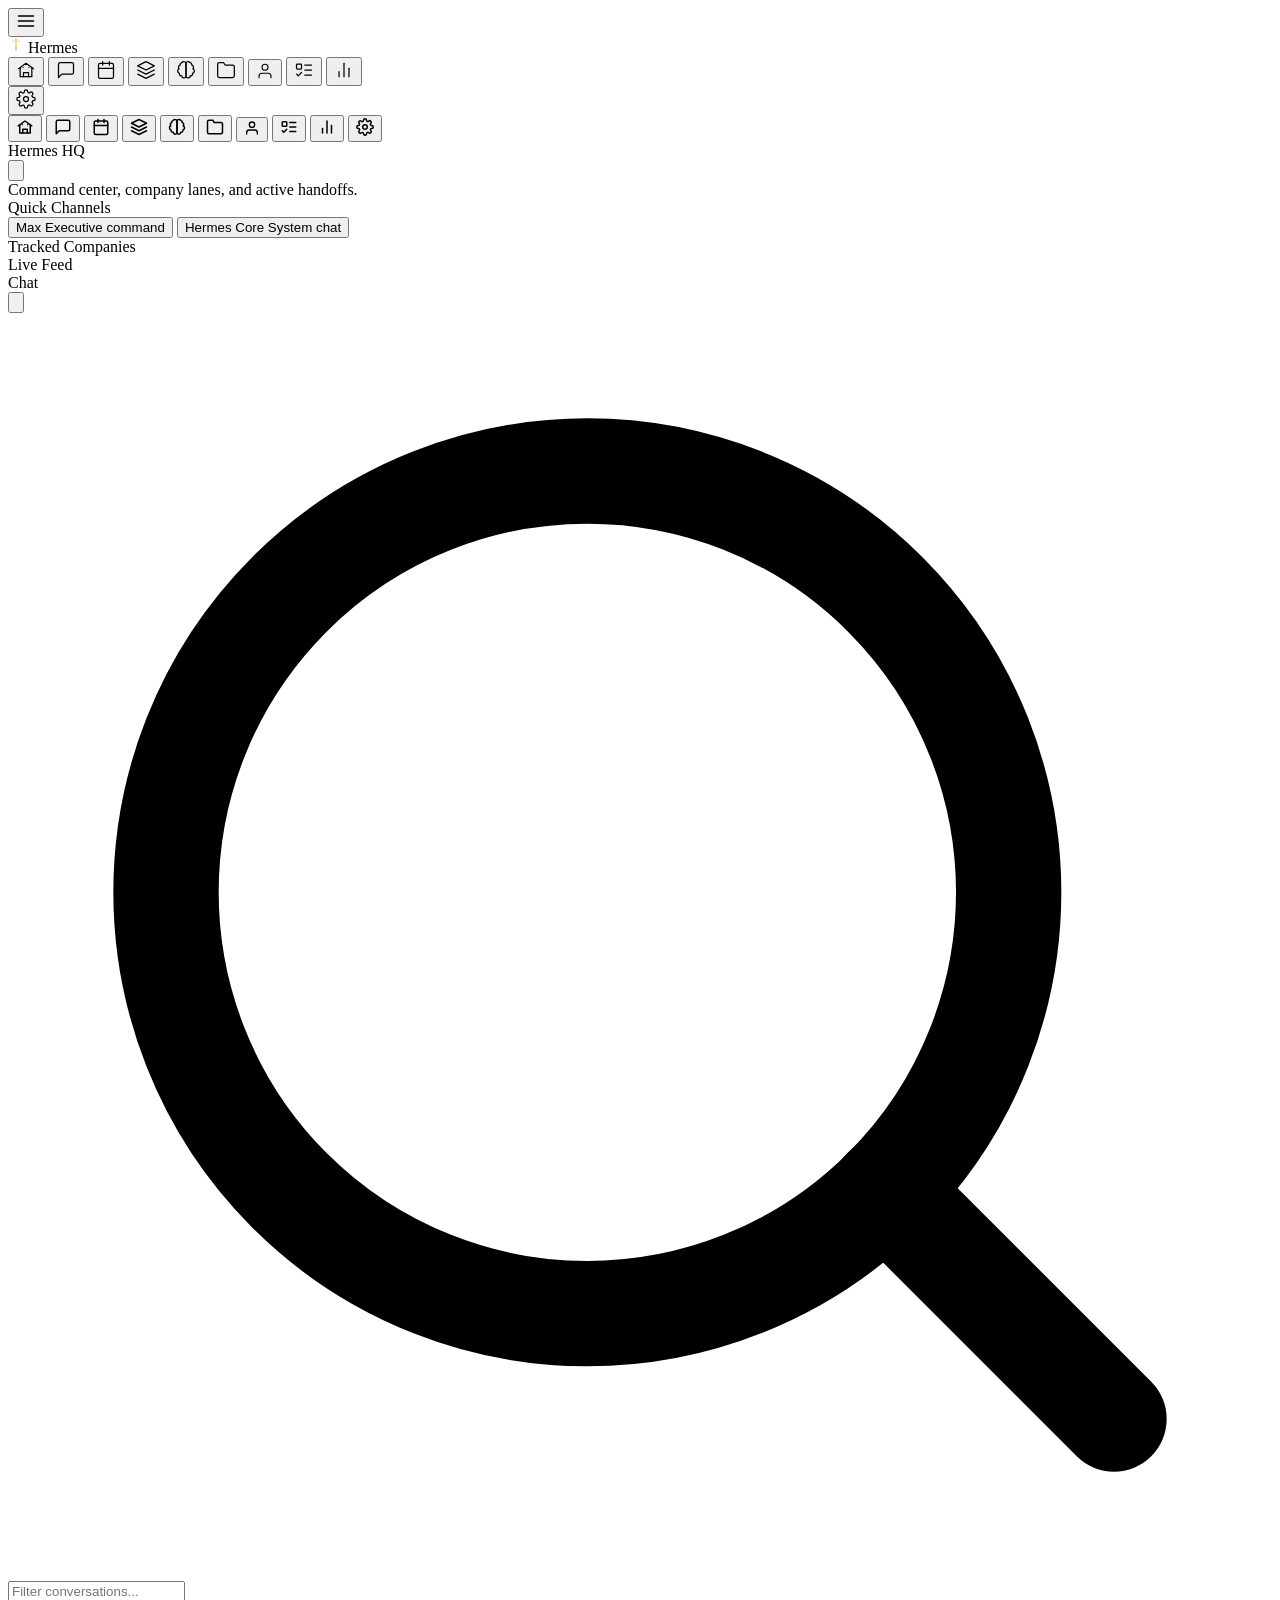
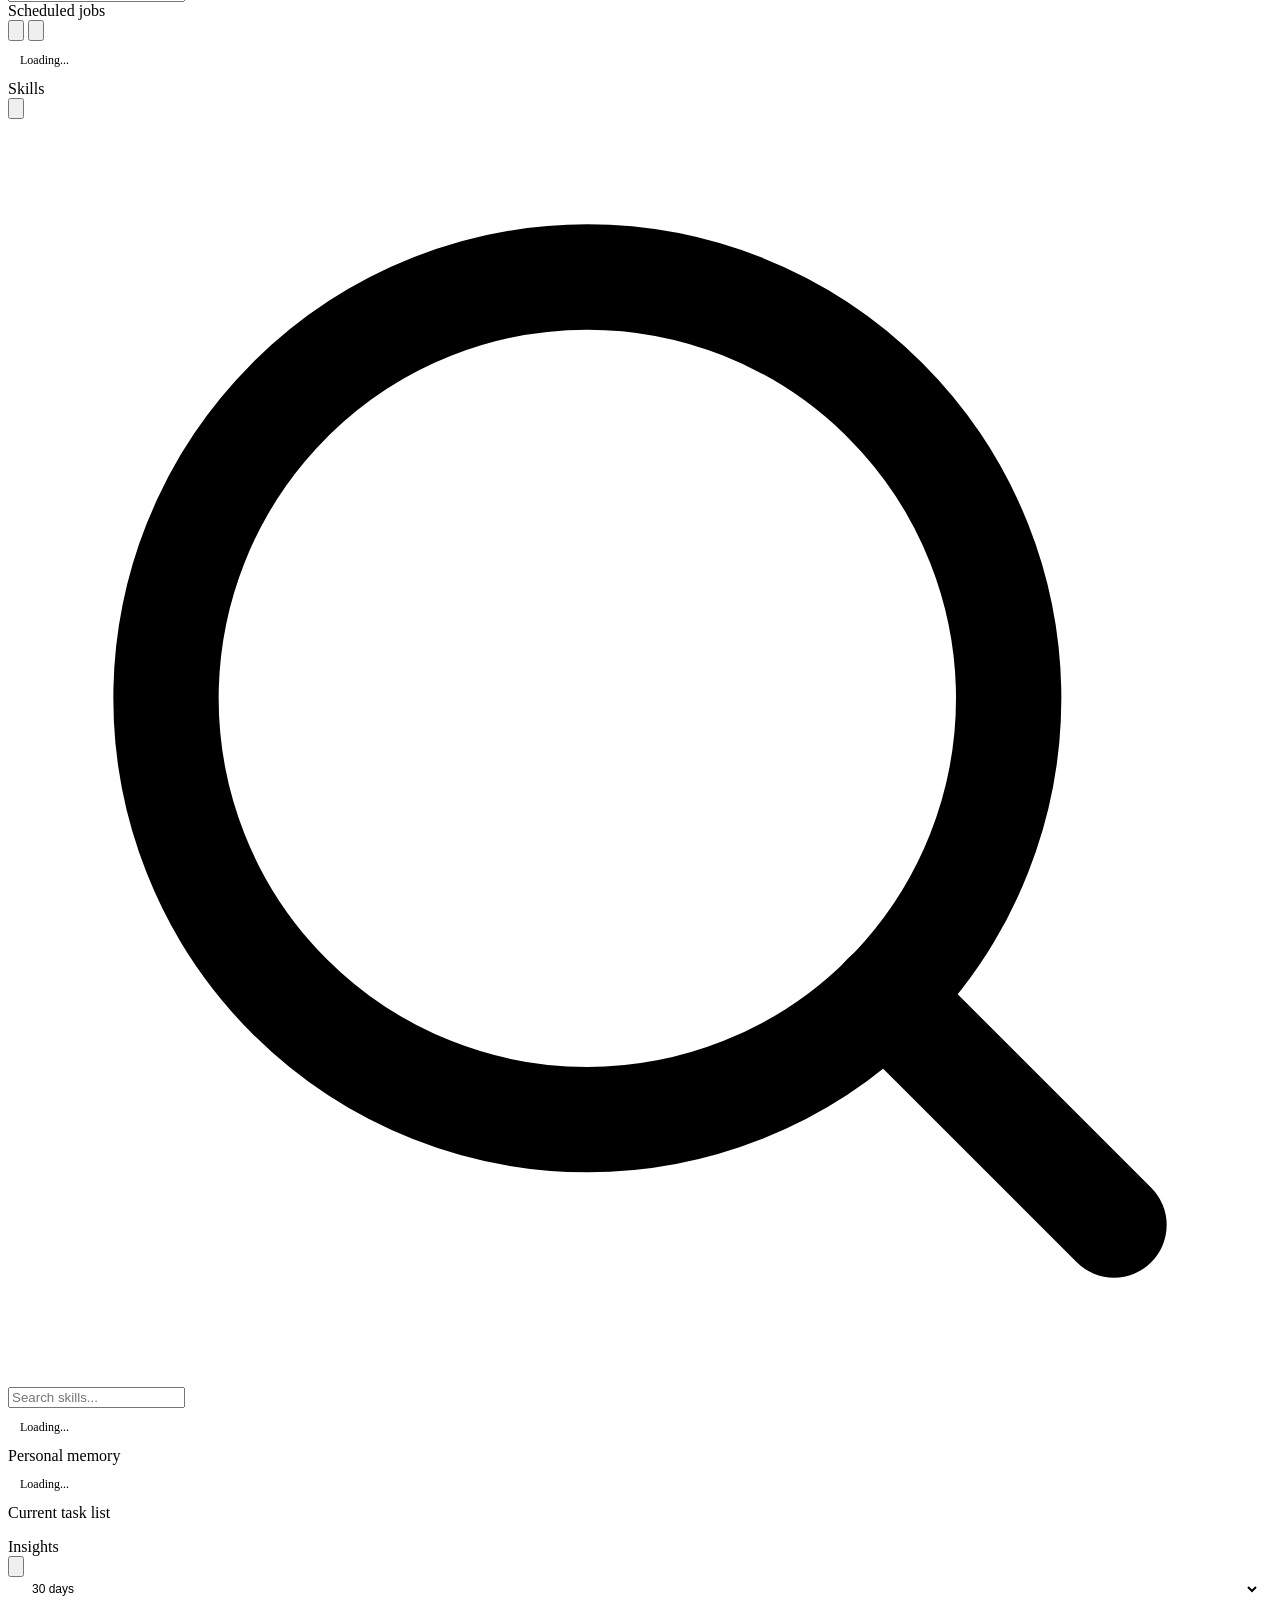
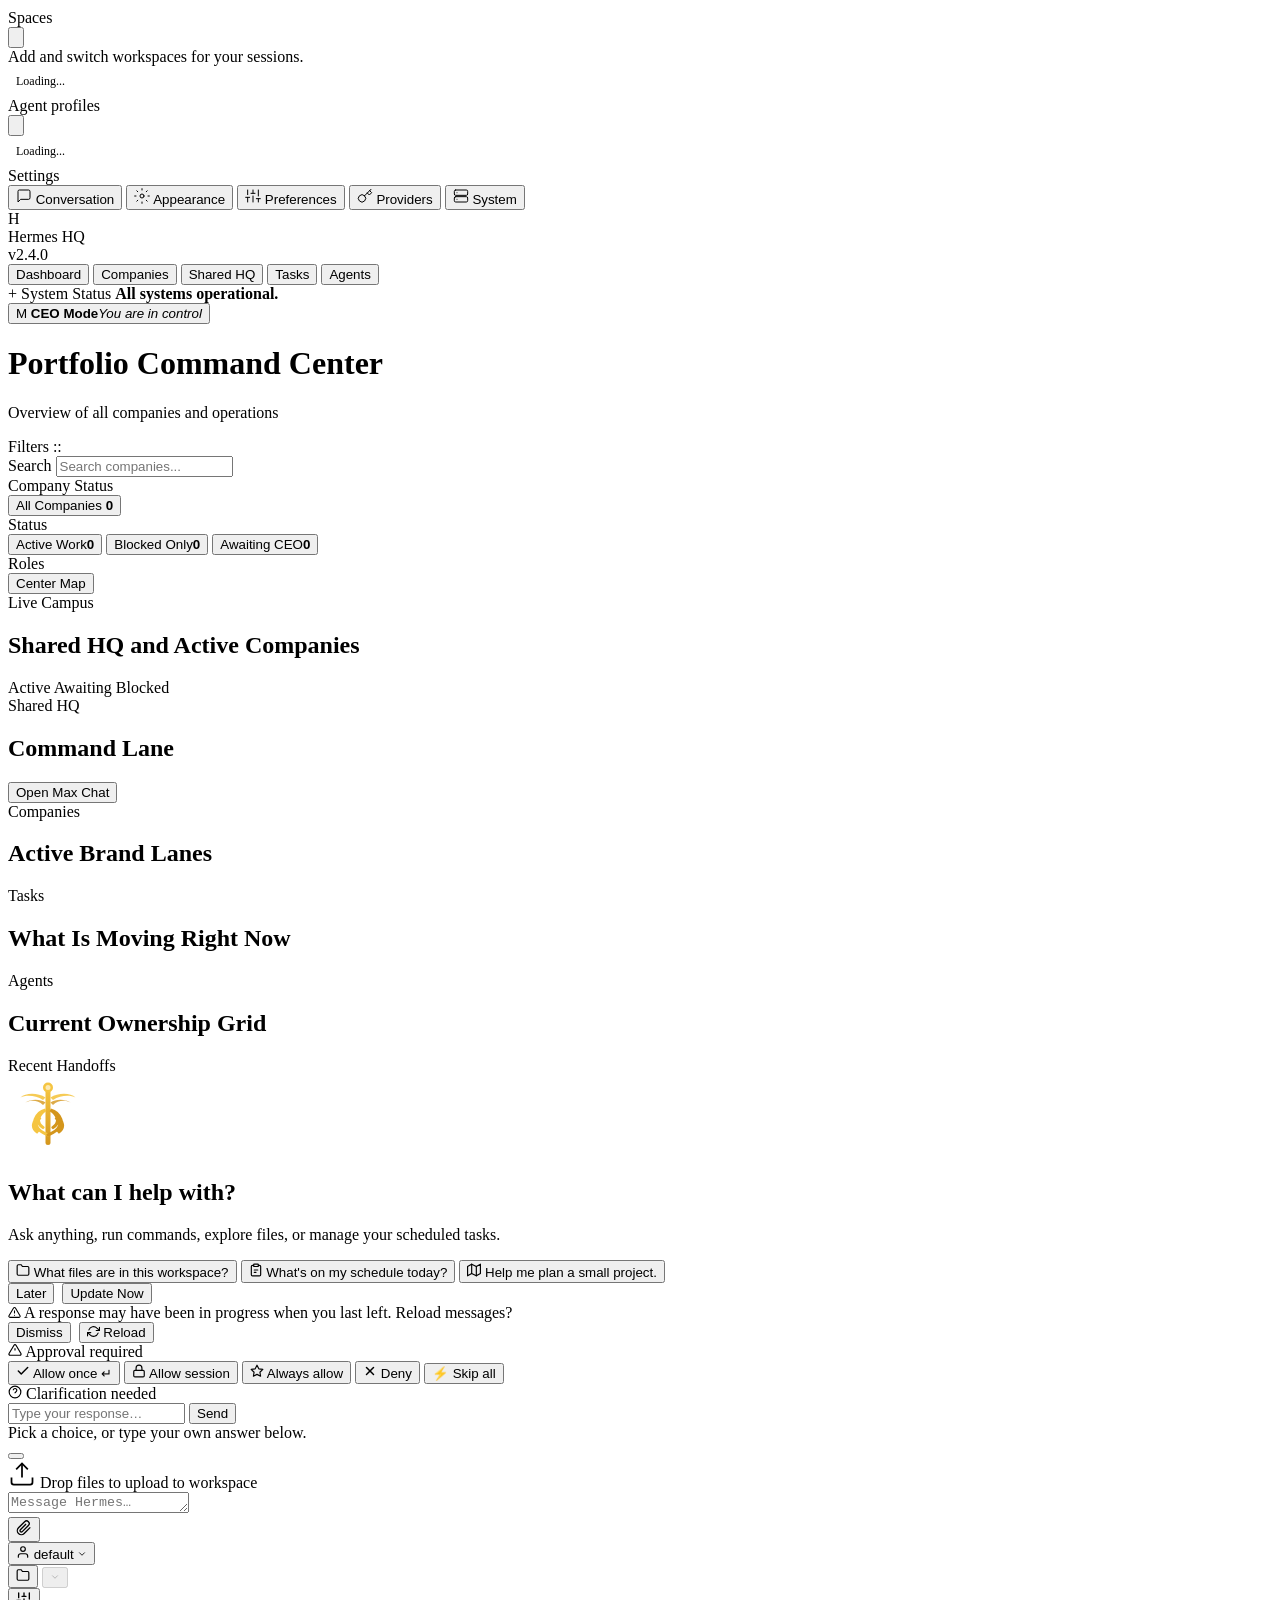
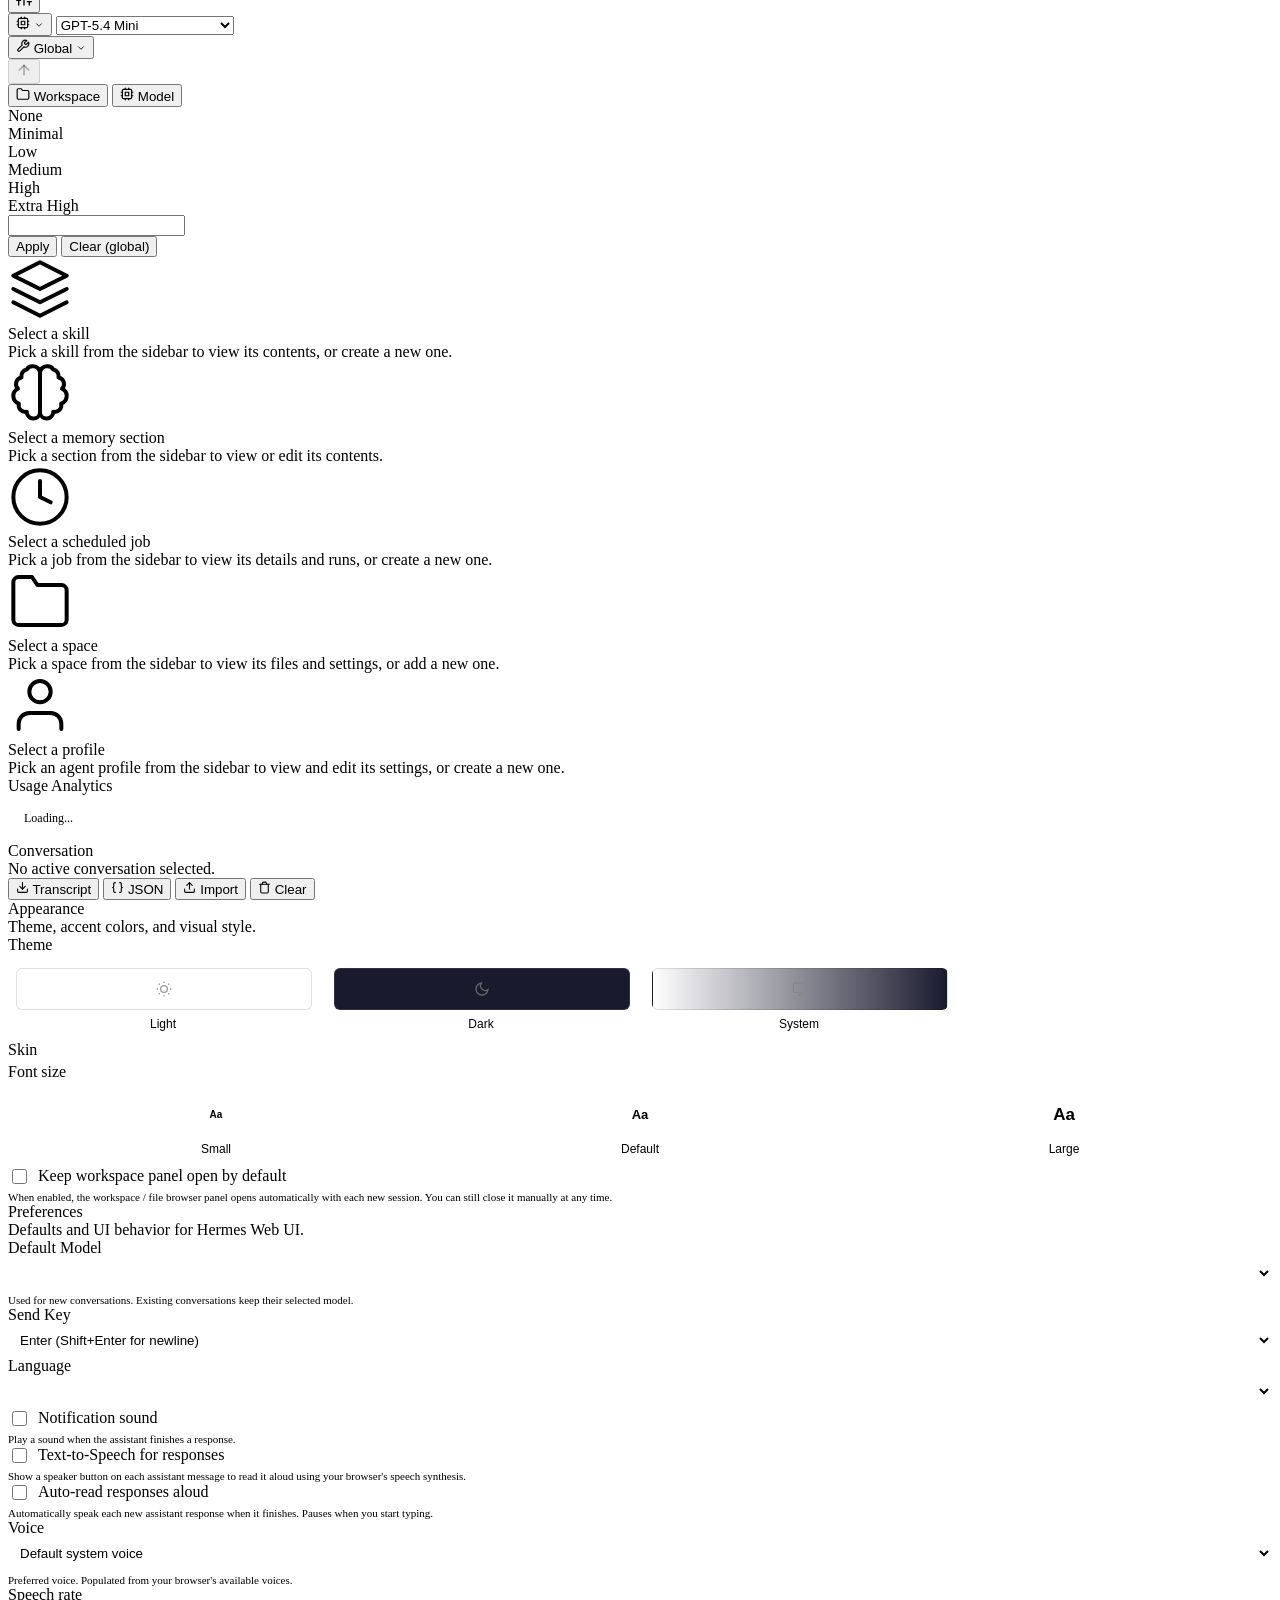
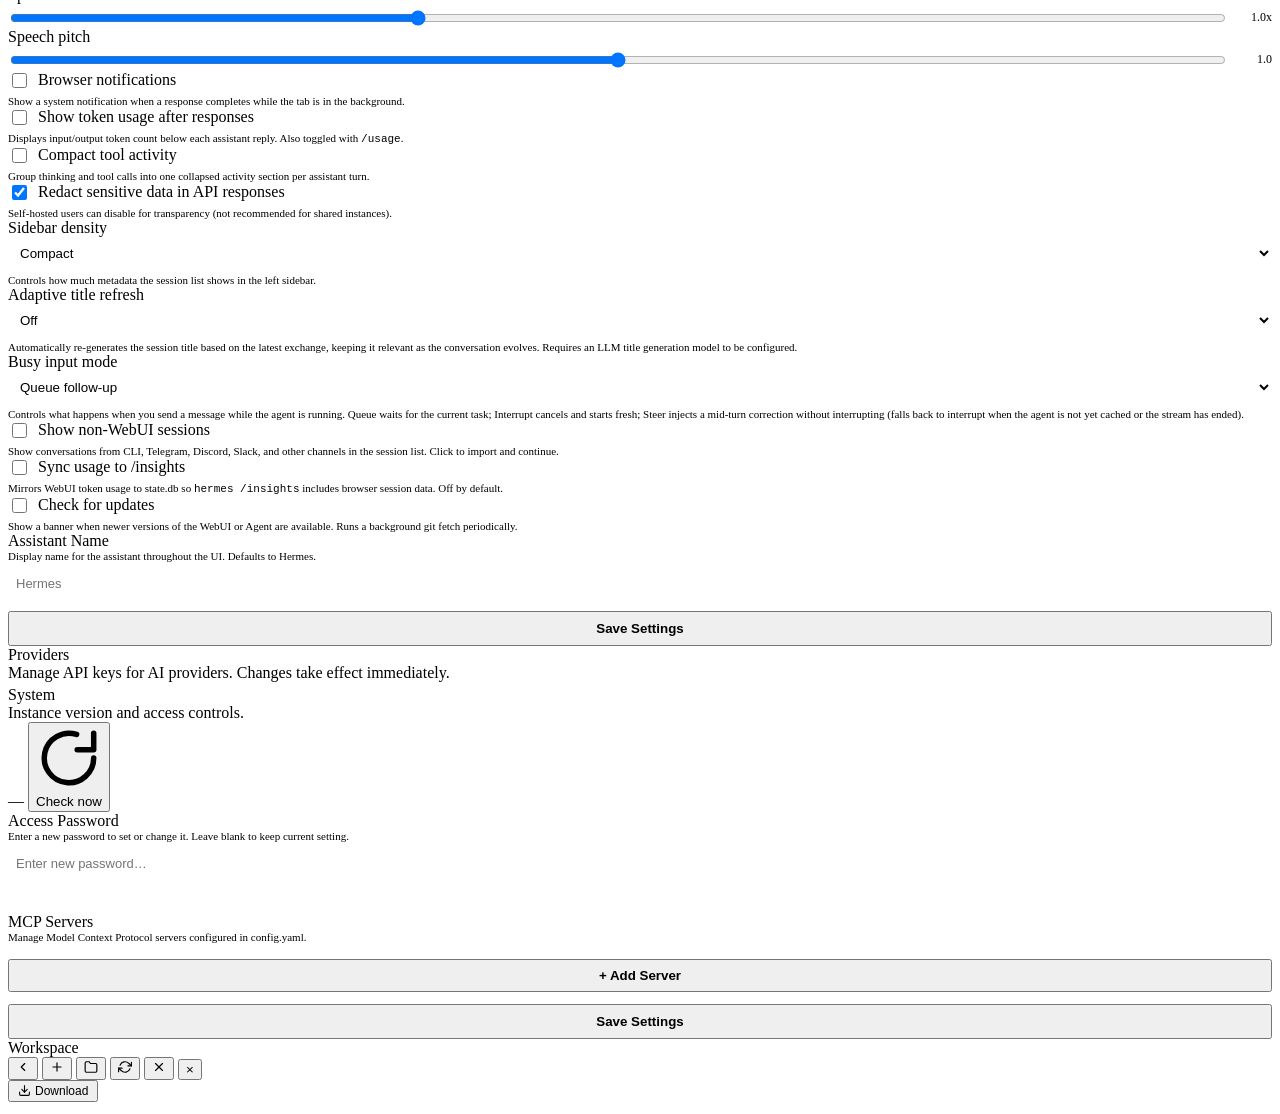
==== commit 7d56351d: "Build Hermes HQ pixel dashboard" ====
--- a/webui/static/index.html
+++ b/webui/static/index.html
@@ -43,13 +43,11 @@
   <script src="https://cdn.jsdelivr.net/npm/xterm@5.3.0/lib/xterm.js" integrity="sha384-/nfmYPUzWMS6v2atn8hbljz7NE0EI1iGx34lJaNzyVjWGDzMv+ciUZUeJpKA3Glc" crossorigin="anonymous" defer></script>
   <script src="https://cdn.jsdelivr.net/npm/xterm-addon-fit@0.8.0/lib/xterm-addon-fit.js" integrity="sha384-AQLWHRKAgdTxkolJcLOELg4E9rE89CPE2xMy3tIRFn08NcGKPTsELdvKomqji+DL" crossorigin="anonymous" defer></script>
   <script src="https://cdn.jsdelivr.net/npm/xterm-addon-web-links@0.9.0/lib/xterm-addon-web-links.js" integrity="sha384-U4fBROT3kCM582gaYiNaOSQiJbXPzd9SfR1598Y7yeGSYVBzikXrNg0XyuU+mOnl" crossorigin="anonymous" defer></script>
-  <!-- PWA service worker registration -->
+  <!-- PWA service worker: unregister any cached worker so pages always load fresh -->
   <script>
     if ('serviceWorker' in navigator) {
-      window.addEventListener('load', function() {
-        navigator.serviceWorker.register('sw.js?v=__WEBUI_VERSION__').catch(function(err) {
-          console.warn('[pwa] Service worker registration failed:', err);
-        });
+      navigator.serviceWorker.getRegistrations().then(function(regs) {
+        regs.forEach(function(r) { r.unregister(); });
       });
     }
   </script>
@@ -81,7 +79,8 @@
 </header>
 <div class="layout">
   <nav class="rail" aria-label="Primary navigation">
-    <button class="rail-btn nav-tab active" data-panel="chat" onclick="switchPanel('chat')" title="Chat" data-i18n-title="tab_chat" aria-label="Chat"><svg width="20" height="20" viewBox="0 0 24 24" fill="none" stroke="currentColor" stroke-width="1.5" stroke-linecap="round" stroke-linejoin="round" aria-hidden="true"><path d="M21 15a2 2 0 0 1-2 2H7l-4 4V5a2 2 0 0 1 2-2h14a2 2 0 0 1 2 2z"/></svg></button>
+    <button class="rail-btn nav-tab active" data-panel="hq" onclick="switchPanel('hq')" title="Hermes HQ" aria-label="Hermes HQ"><svg width="20" height="20" viewBox="0 0 24 24" fill="none" stroke="currentColor" stroke-width="1.5" stroke-linecap="round" stroke-linejoin="round" aria-hidden="true"><path d="M3 10.5 12 4l9 6.5"/><path d="M5 9.5V20h14V9.5"/><path d="M9 20v-5h6v5"/><path d="M8.5 9h.01"/><path d="M15.5 9h.01"/></svg></button>
+    <button class="rail-btn nav-tab" data-panel="chat" onclick="switchPanel('chat')" title="Chat" data-i18n-title="tab_chat" aria-label="Chat"><svg width="20" height="20" viewBox="0 0 24 24" fill="none" stroke="currentColor" stroke-width="1.5" stroke-linecap="round" stroke-linejoin="round" aria-hidden="true"><path d="M21 15a2 2 0 0 1-2 2H7l-4 4V5a2 2 0 0 1 2-2h14a2 2 0 0 1 2 2z"/></svg></button>
     <button class="rail-btn nav-tab" data-panel="tasks" onclick="switchPanel('tasks')" title="Tasks" data-i18n-title="tab_tasks" aria-label="Tasks"><svg width="20" height="20" viewBox="0 0 24 24" fill="none" stroke="currentColor" stroke-width="1.5" stroke-linecap="round" stroke-linejoin="round" aria-hidden="true"><rect x="3" y="4" width="18" height="18" rx="2"/><line x1="16" y1="2" x2="16" y2="6"/><line x1="8" y1="2" x2="8" y2="6"/><line x1="3" y1="10" x2="21" y2="10"/></svg></button>
     <button class="rail-btn nav-tab" data-panel="skills" onclick="switchPanel('skills')" title="Skills" data-i18n-title="tab_skills" aria-label="Skills"><svg width="20" height="20" viewBox="0 0 24 24" fill="none" stroke="currentColor" stroke-width="1.5" stroke-linecap="round" stroke-linejoin="round" aria-hidden="true"><path d="M12 2L2 7l10 5 10-5-10-5z"/><path d="M2 17l10 5 10-5"/><path d="M2 12l10 5 10-5"/></svg></button>
     <button class="rail-btn nav-tab" data-panel="memory" onclick="switchPanel('memory')" title="Memory" data-i18n-title="tab_memory" aria-label="Memory"><svg width="20" height="20" viewBox="0 0 24 24" fill="none" stroke="currentColor" stroke-width="1.5" stroke-linecap="round" stroke-linejoin="round" aria-hidden="true"><path d="M9.5 2A2.5 2.5 0 0 1 12 4.5v15a2.5 2.5 0 0 1-4.96-.44 2.5 2.5 0 0 1-2.96-3.08 3 3 0 0 1-.34-5.58 2.5 2.5 0 0 1 1.32-4.24 2.5 2.5 0 0 1 1.98-3A2.5 2.5 0 0 1 9.5 2z"/><path d="M14.5 2A2.5 2.5 0 0 0 12 4.5v15a2.5 2.5 0 0 0 4.96-.44 2.5 2.5 0 0 0 2.96-3.08 3 3 0 0 0 .34-5.58 2.5 2.5 0 0 0-1.32-4.24 2.5 2.5 0 0 0-1.98-3A2.5 2.5 0 0 0 14.5 2z"/></svg></button>
@@ -95,7 +94,8 @@
   <aside class="sidebar">
 
     <div class="sidebar-nav">
-      <button class="nav-tab active" data-panel="chat" data-label="Chat" onclick="switchPanel('chat')" title="Chat" data-i18n-title="tab_chat"><svg width="18" height="18" viewBox="0 0 24 24" fill="none" stroke="currentColor" stroke-width="2" stroke-linecap="round" stroke-linejoin="round" aria-hidden="true"><path d="M21 15a2 2 0 0 1-2 2H7l-4 4V5a2 2 0 0 1 2-2h14a2 2 0 0 1 2 2z"/></svg></button>
+      <button class="nav-tab active" data-panel="hq" data-label="HQ" onclick="switchPanel('hq')" title="Hermes HQ"><svg width="18" height="18" viewBox="0 0 24 24" fill="none" stroke="currentColor" stroke-width="2" stroke-linecap="round" stroke-linejoin="round" aria-hidden="true"><path d="M3 10.5 12 4l9 6.5"/><path d="M5 9.5V20h14V9.5"/><path d="M9 20v-5h6v5"/><path d="M8.5 9h.01"/><path d="M15.5 9h.01"/></svg></button>
+      <button class="nav-tab" data-panel="chat" data-label="Chat" onclick="switchPanel('chat')" title="Chat" data-i18n-title="tab_chat"><svg width="18" height="18" viewBox="0 0 24 24" fill="none" stroke="currentColor" stroke-width="2" stroke-linecap="round" stroke-linejoin="round" aria-hidden="true"><path d="M21 15a2 2 0 0 1-2 2H7l-4 4V5a2 2 0 0 1 2-2h14a2 2 0 0 1 2 2z"/></svg></button>
       <button class="nav-tab" data-panel="tasks" data-label="Tasks" onclick="switchPanel('tasks')" title="Tasks" data-i18n-title="tab_tasks"><svg width="18" height="18" viewBox="0 0 24 24" fill="none" stroke="currentColor" stroke-width="2" stroke-linecap="round" stroke-linejoin="round" aria-hidden="true"><rect x="3" y="4" width="18" height="18" rx="2"/><line x1="16" y1="2" x2="16" y2="6"/><line x1="8" y1="2" x2="8" y2="6"/><line x1="3" y1="10" x2="21" y2="10"/></svg></button>
       <button class="nav-tab" data-panel="skills" data-label="Skills" onclick="switchPanel('skills')" title="Skills" data-i18n-title="tab_skills"><svg width="18" height="18" viewBox="0 0 24 24" fill="none" stroke="currentColor" stroke-width="2" stroke-linecap="round" stroke-linejoin="round" aria-hidden="true"><path d="M12 2L2 7l10 5 10-5-10-5z"/><path d="M2 17l10 5 10-5"/><path d="M2 12l10 5 10-5"/></svg></button>
       <button class="nav-tab" data-panel="memory" data-label="Memory" onclick="switchPanel('memory')" title="Memory" data-i18n-title="tab_memory"><svg width="18" height="18" viewBox="0 0 24 24" fill="none" stroke="currentColor" stroke-width="2" stroke-linecap="round" stroke-linejoin="round" aria-hidden="true"><path d="M9.5 2A2.5 2.5 0 0 1 12 4.5v15a2.5 2.5 0 0 1-4.96-.44 2.5 2.5 0 0 1-2.96-3.08 3 3 0 0 1-.34-5.58 2.5 2.5 0 0 1 1.32-4.24 2.5 2.5 0 0 1 1.98-3A2.5 2.5 0 0 1 9.5 2z"/><path d="M14.5 2A2.5 2.5 0 0 0 12 4.5v15a2.5 2.5 0 0 0 4.96-.44 2.5 2.5 0 0 0 2.96-3.08 3 3 0 0 0 .34-5.58 2.5 2.5 0 0 0-1.32-4.24 2.5 2.5 0 0 0-1.98-3A2.5 2.5 0 0 0 14.5 2z"/></svg></button>
@@ -106,8 +106,43 @@
       <!-- Settings button mirrored here for mobile (rail is desktop-only via @media >=768px). Keep in sync with rail entry. -->
       <button class="nav-tab" data-panel="settings" onclick="switchPanel('settings')" title="Settings" data-i18n-title="tab_settings"><svg width="18" height="18" viewBox="0 0 24 24" fill="none" stroke="currentColor" stroke-width="2" stroke-linecap="round" stroke-linejoin="round" aria-hidden="true"><circle cx="12" cy="12" r="3"/><path d="M19.4 15a1.65 1.65 0 0 0 .33 1.82l.06.06a2 2 0 0 1-2.83 2.83l-.06-.06a1.65 1.65 0 0 0-1.82-.33 1.65 1.65 0 0 0-1 1.51V21a2 2 0 0 1-4 0v-.09A1.65 1.65 0 0 0 9 19.4a1.65 1.65 0 0 0-1.82.33l-.06.06a2 2 0 0 1-2.83-2.83l.06-.06a1.65 1.65 0 0 0 .33-1.82 1.65 1.65 0 0 0-1.51-1H3a2 2 0 0 1 0-4h.09A1.65 1.65 0 0 0 4.6 9a1.65 1.65 0 0 0-.33-1.82l-.06-.06a2 2 0 0 1 2.83-2.83l.06.06a1.65 1.65 0 0 0 1.82.33H9a1.65 1.65 0 0 0 1-1.51V3a2 2 0 0 1 4 0v.09a1.65 1.65 0 0 0 1 1.51 1.65 1.65 0 0 0 1.82-.33l.06-.06a2 2 0 0 1 2.83 2.83l-.06.06a1.65 1.65 0 0 0-.33 1.82V9a1.65 1.65 0 0 0 1.51 1H21a2 2 0 0 1 0 4h-.09a1.65 1.65 0 0 0-1.51 1z"/></svg></button>
     </div>
+    <!-- Hermes HQ panel -->
+    <div class="panel-view active" id="panelHq">
+      <div class="panel-head">
+        <span>Hermes HQ</span>
+        <div class="panel-head-actions">
+          <button class="panel-head-btn" type="button" onclick="hqOpenCommand('max')" title="Speak to Max" aria-label="Speak to Max">
+            <svg viewBox="0 0 24 24" fill="none" stroke="currentColor" stroke-width="2" stroke-linecap="round" stroke-linejoin="round" aria-hidden="true"><path d="M21 15a2 2 0 0 1-2 2H7l-4 4V5a2 2 0 0 1 2-2h14a2 2 0 0 1 2 2z"/></svg>
+          </button>
+        </div>
+      </div>
+      <div class="panel-head-sub">Command center, company lanes, and active handoffs.</div>
+      <div class="hq-side-shell">
+        <div class="hq-side-card">
+          <div class="hq-side-card-title">Quick Channels</div>
+          <div class="hq-side-actions">
+            <button class="hq-side-action" type="button" onclick="hqOpenCommand('max')">
+              <span class="hq-side-action-name">Max</span>
+              <span class="hq-side-action-meta">Executive command</span>
+            </button>
+            <button class="hq-side-action" type="button" onclick="hqOpenCommand('hermes-core')">
+              <span class="hq-side-action-name">Hermes Core</span>
+              <span class="hq-side-action-meta">System chat</span>
+            </button>
+          </div>
+        </div>
+        <div class="hq-side-card">
+          <div class="hq-side-card-title">Tracked Companies</div>
+          <div class="hq-company-list" id="hqCompanyList"></div>
+        </div>
+        <div class="hq-side-card">
+          <div class="hq-side-card-title">Live Feed</div>
+          <div class="hq-mini-feed" id="hqMiniFeed"></div>
+        </div>
+      </div>
+    </div>
     <!-- Chat panel -->
-    <div class="panel-view active" id="panelChat">
+    <div class="panel-view" id="panelChat">
       <div class="panel-head">
         <span data-i18n="tab_chat">Chat</span>
         <div class="panel-head-actions">
@@ -223,7 +258,149 @@
     </div>
   <div class="resize-handle" id="sidebarResize"></div>
   </aside>
-  <main class="main">
+  <main class="main showing-hq">
+    <div id="mainHq" class="main-view">
+      <div class="hq-main-shell">
+        <div class="hq-appbar">
+          <div class="hq-brand-lockup">
+            <span class="hq-wing-mark" aria-hidden="true">H</span>
+            <div>
+              <div class="hq-brand-title">Hermes HQ</div>
+              <div class="hq-brand-version">v2.4.0</div>
+            </div>
+          </div>
+
+          <div class="hq-top-tabs" role="tablist" aria-label="Hermes HQ sections">
+            <button class="hq-top-tab active" type="button" data-hq-tab="dashboard" onclick="hqFocusSection('dashboard')">Dashboard</button>
+            <button class="hq-top-tab" type="button" data-hq-tab="companies" onclick="hqFocusSection('companies')">Companies</button>
+            <button class="hq-top-tab" type="button" data-hq-tab="shared" onclick="hqFocusSection('shared')">Shared HQ</button>
+            <button class="hq-top-tab" type="button" data-hq-tab="tasks" onclick="hqFocusSection('tasks')">Tasks</button>
+            <button class="hq-top-tab" type="button" data-hq-tab="agents" onclick="hqFocusSection('agents')">Agents</button>
+          </div>
+
+          <div class="hq-system-status">
+            <span class="hq-status-spark" aria-hidden="true">+</span>
+            <span>System Status</span>
+            <strong>All systems operational.</strong>
+          </div>
+
+          <button class="hq-ceo-mode" type="button" onclick="hqOpenCommand('max')">
+            <span class="hq-ceo-avatar" aria-hidden="true">M</span>
+            <span><strong>CEO Mode</strong><em>You are in control</em></span>
+          </button>
+        </div>
+
+        <div class="hq-portfolio-strip">
+          <div class="hq-portfolio-title-block">
+            <h1 class="hq-title">Portfolio Command Center</h1>
+            <p class="hq-subtitle">Overview of all companies and operations</p>
+          </div>
+          <div class="hq-stat-grid" id="hqStatGrid"></div>
+        </div>
+
+        <div class="hq-main-layout">
+          <aside class="hq-map-filter" aria-label="Hermes HQ map filters">
+            <div class="hq-filter-top">
+              <span>Filters</span>
+              <span class="hq-filter-glyph" aria-hidden="true">::</span>
+            </div>
+            <label class="hq-filter-search">
+              <span>Search</span>
+              <input type="search" placeholder="Search companies..." aria-label="Search companies" oninput="hqSetCompanySearch(this.value)">
+            </label>
+            <div class="hq-filter-block">
+              <div class="hq-filter-label">Company Status</div>
+              <button class="hq-filter-row active" type="button" onclick="hqFocusSection('companies')">
+                <span>All Companies</span>
+                <strong id="hqFilterCompanyCount">0</strong>
+              </button>
+              <div class="hq-filter-company-list" id="hqFilterCompanyRows"></div>
+            </div>
+            <div class="hq-filter-block">
+              <div class="hq-filter-label">Status</div>
+              <button class="hq-filter-row" type="button" onclick="hqFocusSection('tasks')"><span><i class="hq-dot hq-dot-live"></i>Active Work</span><strong id="hqFilterActiveWork">0</strong></button>
+              <button class="hq-filter-row" type="button" onclick="hqFocusSection('tasks')"><span><i class="hq-dot hq-dot-block"></i>Blocked Only</span><strong id="hqFilterBlockedWork">0</strong></button>
+              <button class="hq-filter-row" type="button" onclick="hqFocusSection('tasks')"><span><i class="hq-dot hq-dot-warn"></i>Awaiting CEO</span><strong id="hqFilterAwaitingCeo">0</strong></button>
+            </div>
+            <div class="hq-filter-block">
+              <div class="hq-filter-label">Roles</div>
+              <div class="hq-filter-role-list" id="hqFilterRoleRows"></div>
+            </div>
+            <button class="hq-filter-clear" type="button" onclick="hqFocusSection('dashboard')">Center Map</button>
+          </aside>
+          <div class="hq-content">
+            <section class="hq-section" id="hqSectionDashboard" data-hq-section="dashboard">
+              <div class="hq-campus-stage">
+                <div class="hq-campus-top">
+                  <div>
+                    <div class="hq-section-kicker">Live Campus</div>
+                    <h2 class="hq-section-title">Shared HQ and Active Companies</h2>
+                  </div>
+                  <div class="hq-campus-legend">
+                    <span><i class="hq-dot hq-dot-live"></i> Active</span>
+                    <span><i class="hq-dot hq-dot-warn"></i> Awaiting</span>
+                    <span><i class="hq-dot hq-dot-block"></i> Blocked</span>
+                  </div>
+                </div>
+                <div class="hq-campus-map">
+                  <div class="hq-campus-roads" aria-hidden="true"></div>
+                  <div id="hqCampusShared"></div>
+                  <div class="hq-campus-companies" id="hqCampusCompanies"></div>
+                </div>
+              </div>
+            </section>
+
+            <section class="hq-section" id="hqSectionShared" data-hq-section="shared">
+              <div class="hq-section-head">
+                <div>
+                  <div class="hq-section-kicker">Shared HQ</div>
+                  <h2 class="hq-section-title">Command Lane</h2>
+                </div>
+                <button class="hq-inline-action" type="button" onclick="hqOpenCommand('max')">Open Max Chat</button>
+              </div>
+              <div class="hq-shared-grid" id="hqSharedGrid"></div>
+            </section>
+
+            <section class="hq-section" id="hqSectionCompanies" data-hq-section="companies">
+              <div class="hq-section-head">
+                <div>
+                  <div class="hq-section-kicker">Companies</div>
+                  <h2 class="hq-section-title">Active Brand Lanes</h2>
+                </div>
+              </div>
+              <div class="hq-company-grid" id="hqCompanyGrid"></div>
+            </section>
+
+            <section class="hq-section" id="hqSectionTasks" data-hq-section="tasks">
+              <div class="hq-section-head">
+                <div>
+                  <div class="hq-section-kicker">Tasks</div>
+                  <h2 class="hq-section-title">What Is Moving Right Now</h2>
+                </div>
+              </div>
+              <div class="hq-task-board" id="hqTaskBoard"></div>
+            </section>
+
+            <section class="hq-section" id="hqSectionAgents" data-hq-section="agents">
+              <div class="hq-section-head">
+                <div>
+                  <div class="hq-section-kicker">Agents</div>
+                  <h2 class="hq-section-title">Current Ownership Grid</h2>
+                </div>
+              </div>
+              <div class="hq-agent-groups" id="hqAgentGroups"></div>
+            </section>
+          </div>
+
+          <aside class="hq-inspector" id="hqInspector"></aside>
+        </div>
+
+        <div class="hq-bottom-feed">
+          <div class="hq-bottom-feed-title">Recent Handoffs</div>
+          <div class="hq-bottom-feed-list" id="hqBottomFeed"></div>
+        </div>
+      </div>
+    </div>
     <div id="mainChat" class="main-view">
     <div class="messages" id="messages">
       <button id="scrollToBottomBtn" class="scroll-to-bottom-btn" aria-label="Scroll to bottom" onclick="scrollToBottom()" style="display:none">↓</button>
@@ -1029,6 +1206,27 @@
   </div>
 </div>
 <div class="mobile-overlay" id="mobileOverlay" onclick="closeMobileSidebar()"></div>
+<div class="hq-command-overlay" id="hqCommandOverlay" style="display:none" aria-hidden="true">
+  <div class="hq-command-card" role="dialog" aria-modal="true" aria-labelledby="hqCommandTitle" aria-describedby="hqCommandMeta">
+    <div class="hq-command-header">
+      <div>
+        <div class="hq-command-kicker">Command Channel</div>
+        <div class="hq-command-title" id="hqCommandTitle">Message Max</div>
+        <div class="hq-command-meta" id="hqCommandMeta">Route an instruction through the existing Hermes chat flow.</div>
+      </div>
+      <button class="hq-command-close" type="button" onclick="hqCloseCommand()" aria-label="Close command popup">
+        <svg width="14" height="14" viewBox="0 0 24 24" fill="none" stroke="currentColor" stroke-width="2" stroke-linecap="round" stroke-linejoin="round" aria-hidden="true"><line x1="18" y1="6" x2="6" y2="18"/><line x1="6" y1="6" x2="18" y2="18"/></svg>
+      </button>
+    </div>
+    <div class="hq-command-target" id="hqCommandTarget"></div>
+    <textarea class="hq-command-input" id="hqCommandInput" rows="5" placeholder="Tell Max what you want done next…"></textarea>
+    <div class="hq-command-actions">
+      <button class="hq-command-btn" type="button" onclick="hqCloseCommand()">Cancel</button>
+      <button class="hq-command-btn" type="button" onclick="hqSendCommand(false)">Draft In Chat</button>
+      <button class="hq-command-btn primary" type="button" onclick="hqSendCommand(true)">Send To Chat</button>
+    </div>
+  </div>
+</div>
 <div class="app-dialog-overlay" id="appDialogOverlay" style="display:none" aria-hidden="true">
   <div class="app-dialog" id="appDialog" role="dialog" aria-modal="true" aria-labelledby="appDialogTitle" aria-describedby="appDialogDesc">
     <div class="app-dialog-header">
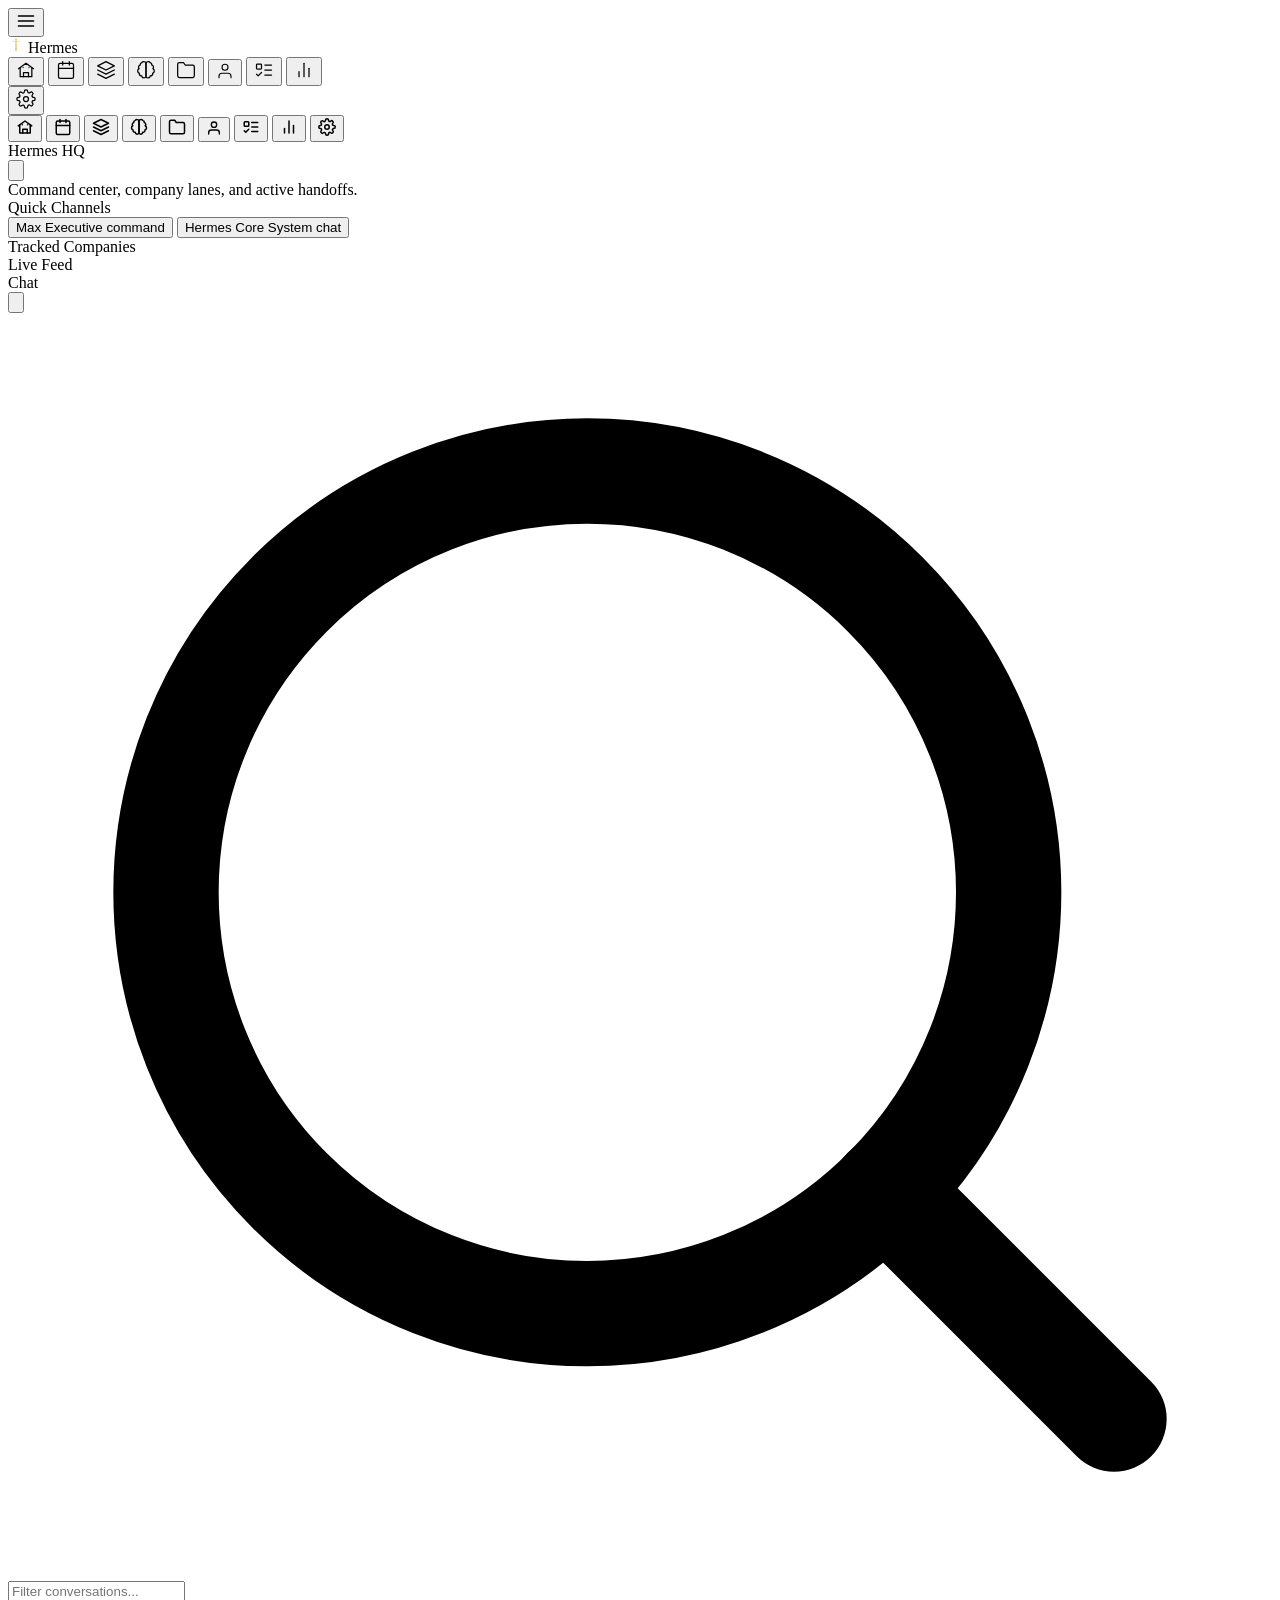
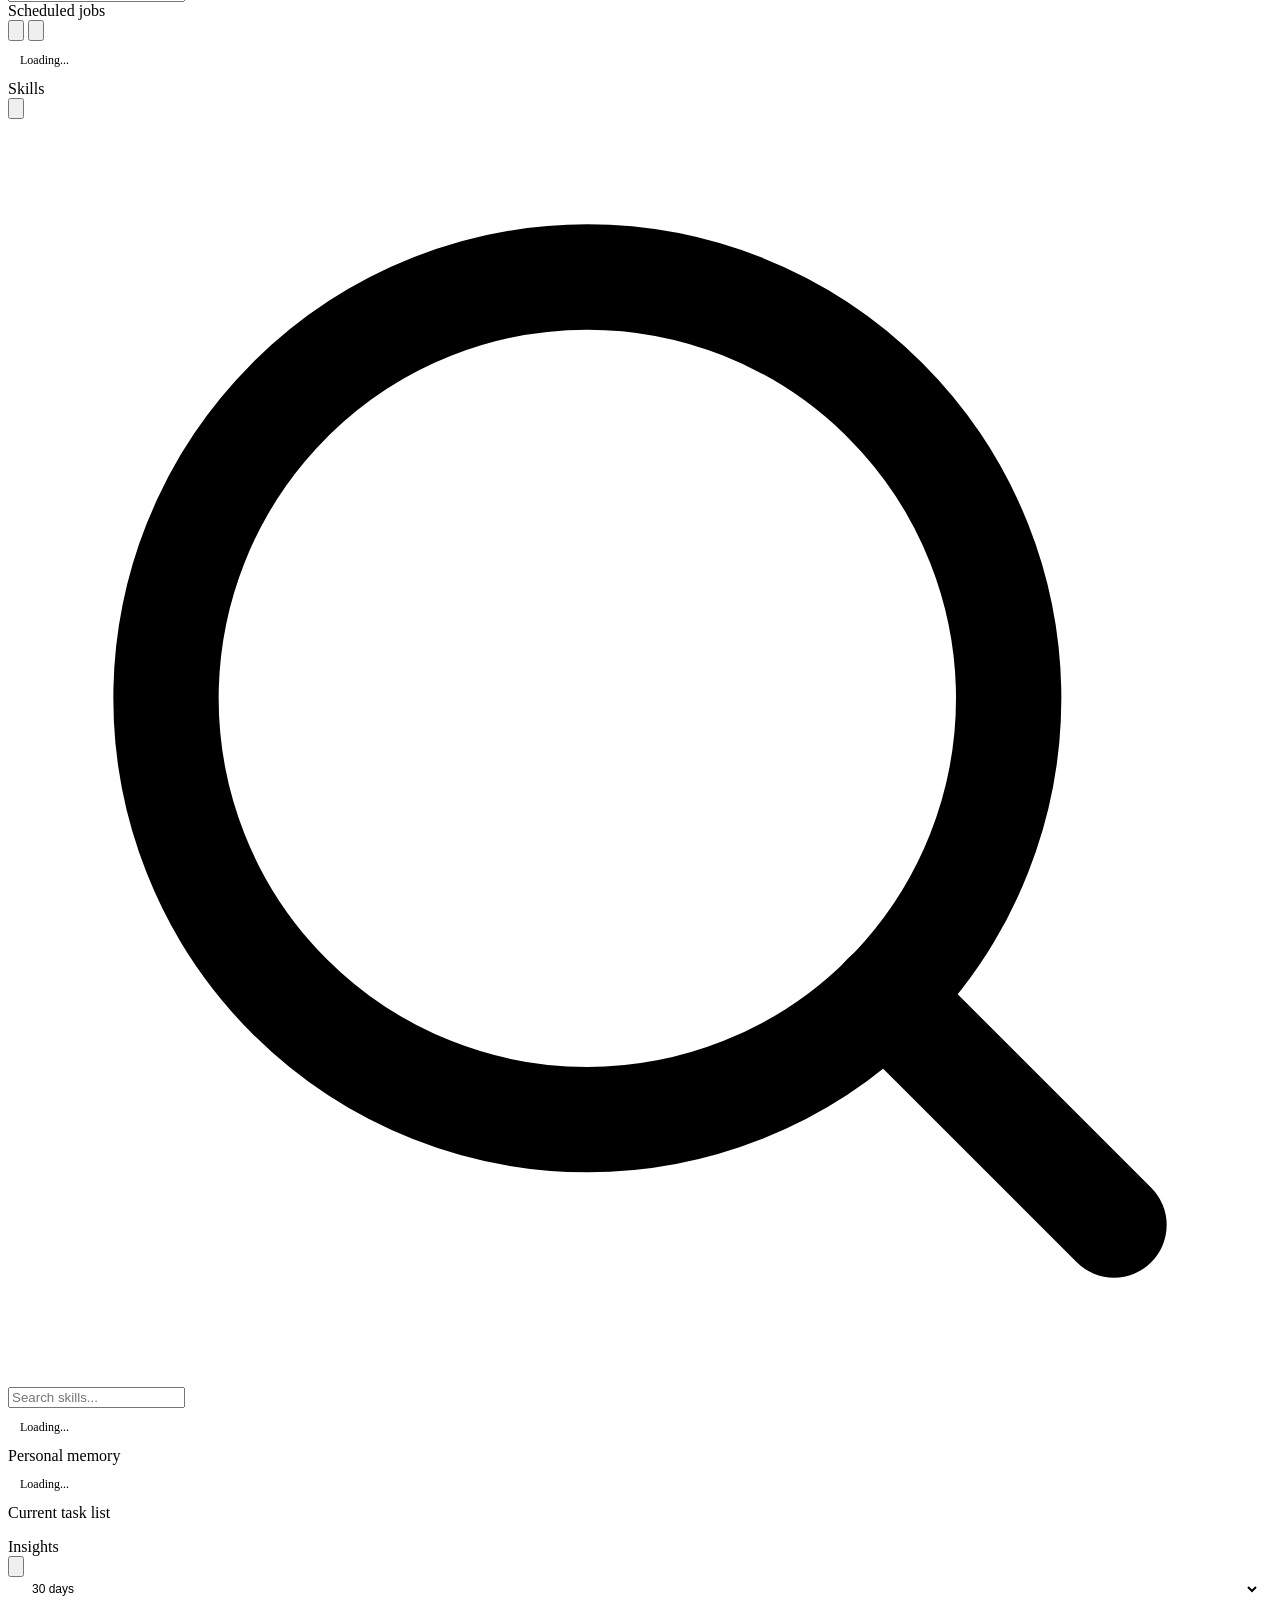
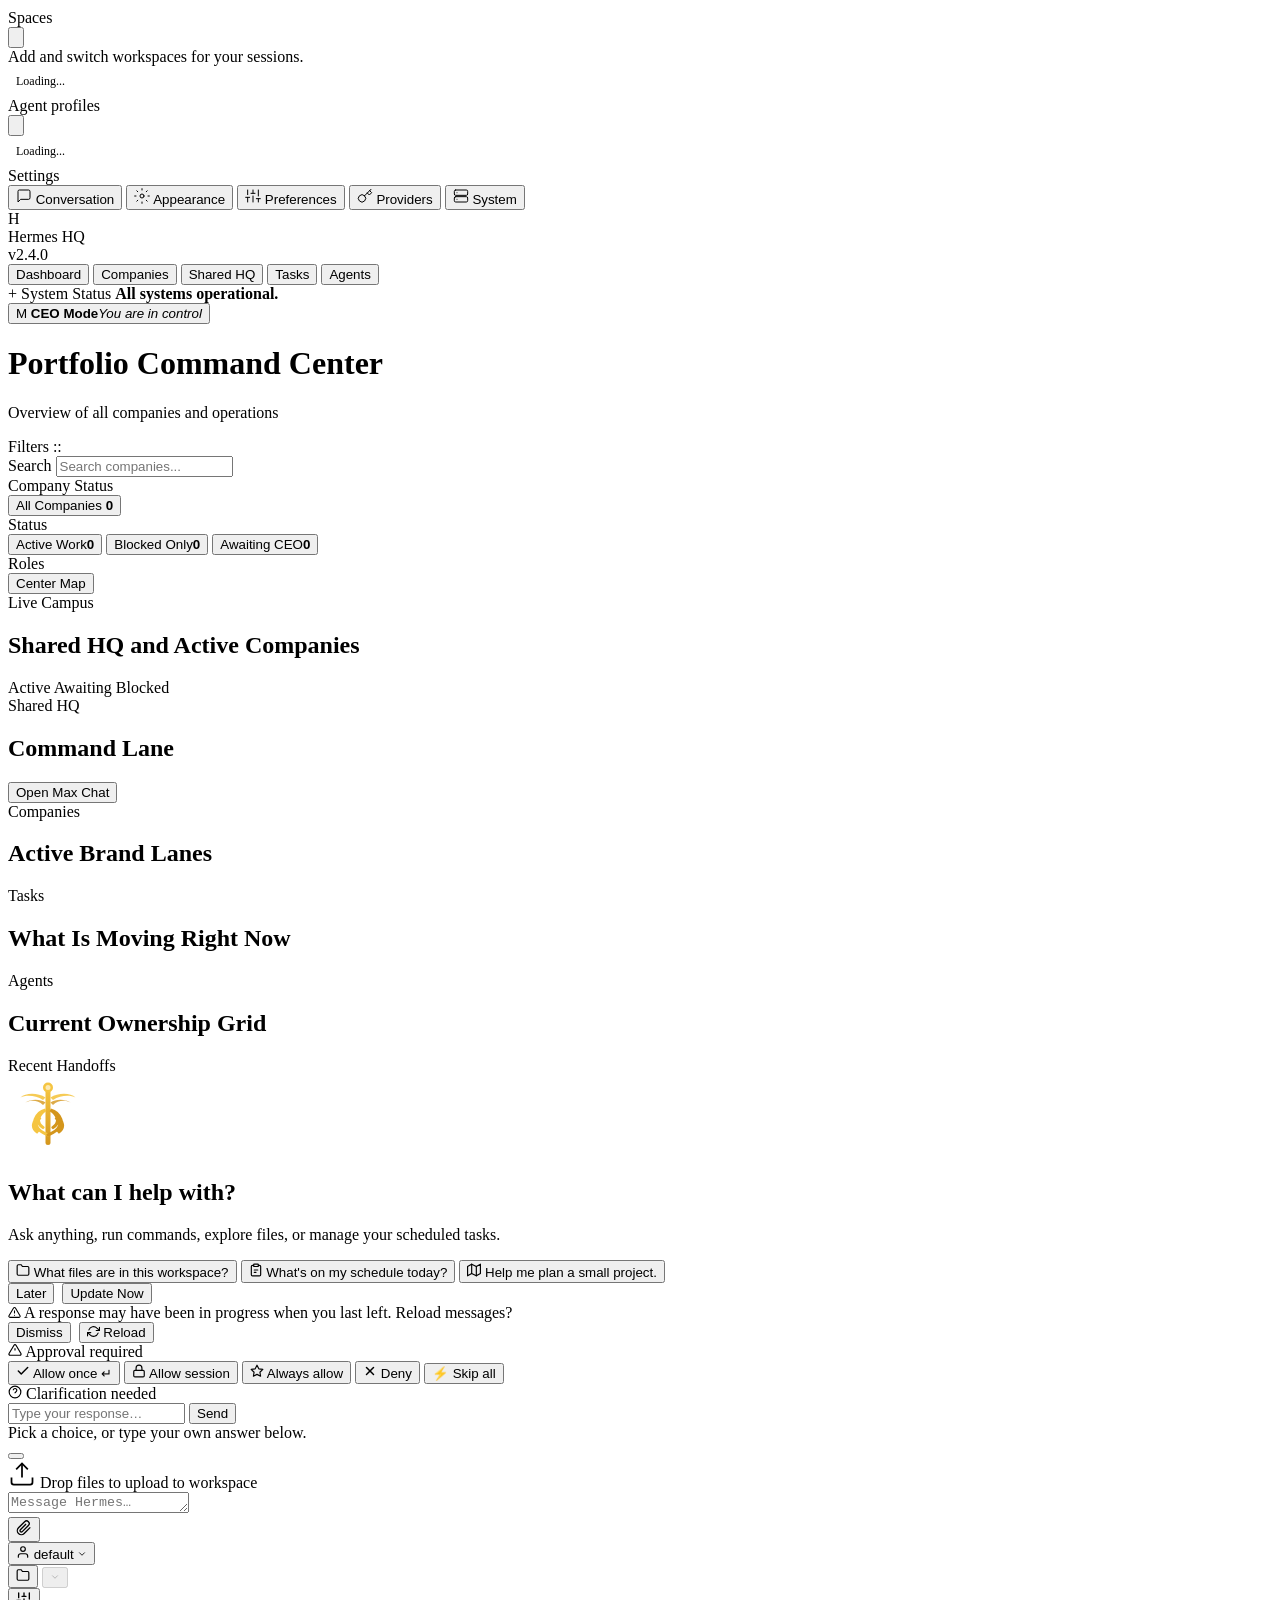
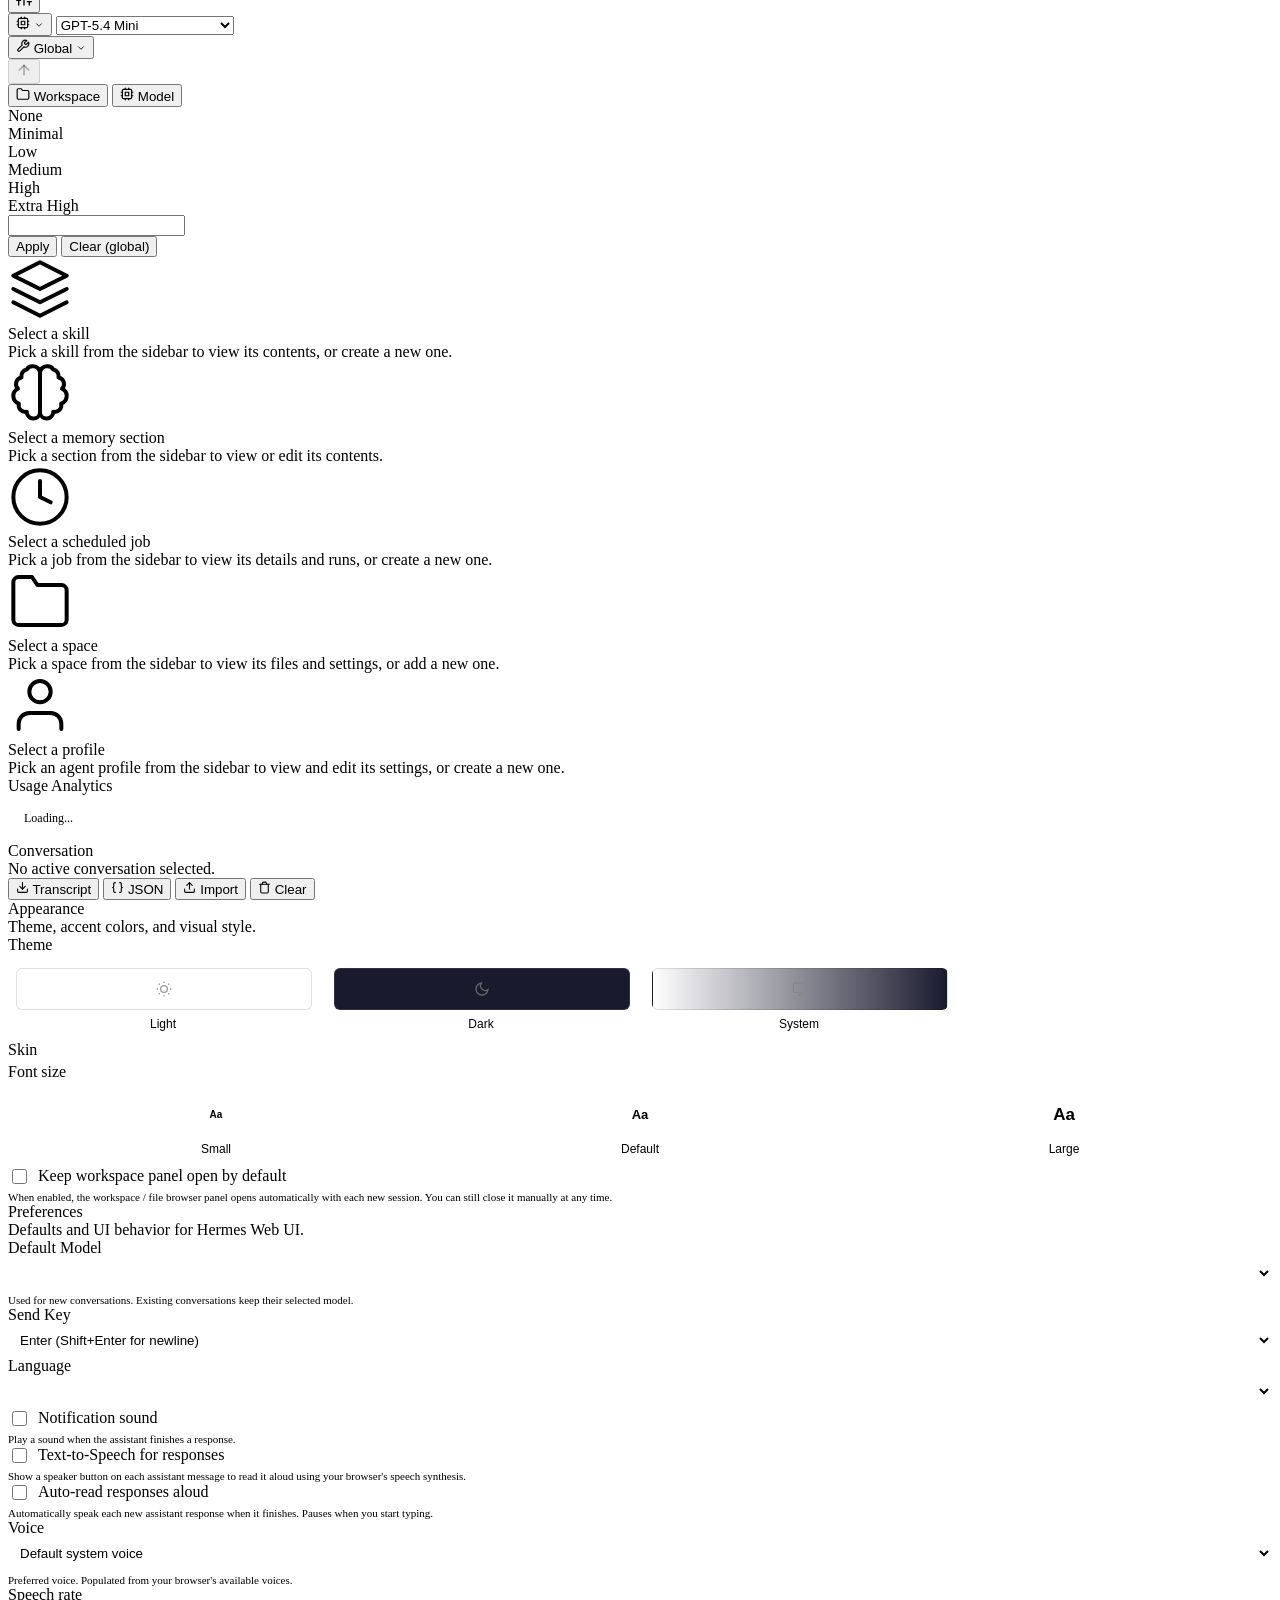
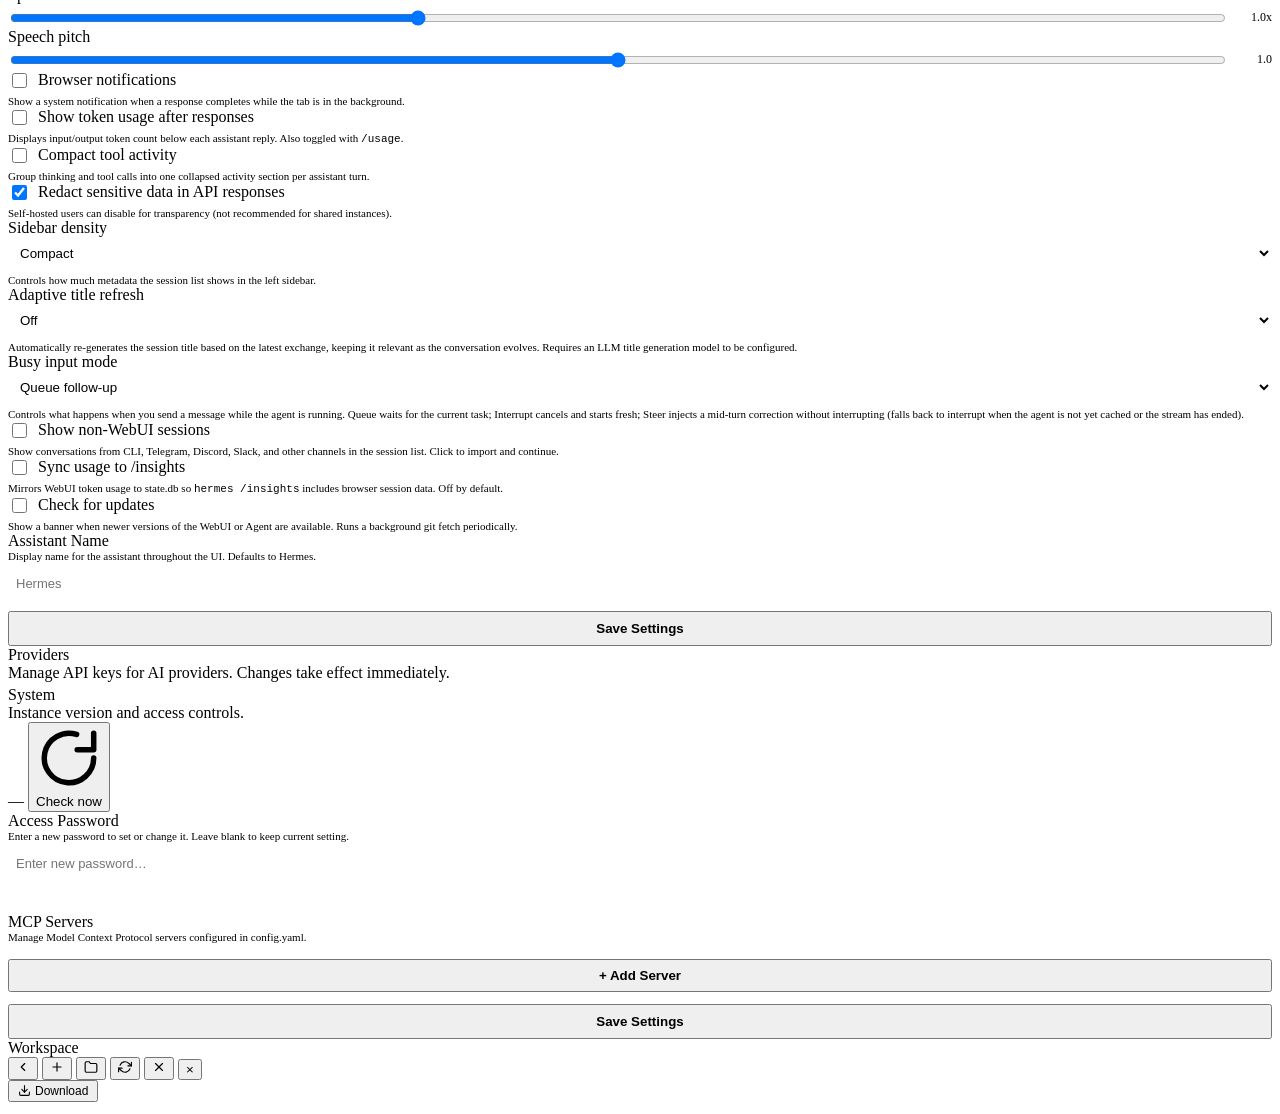
==== commit beea8f6f: "Default WebUI to Hermes HQ" ====
--- a/webui/static/index.html
+++ b/webui/static/index.html
@@ -80,7 +80,6 @@
 <div class="layout">
   <nav class="rail" aria-label="Primary navigation">
     <button class="rail-btn nav-tab active" data-panel="hq" onclick="switchPanel('hq')" title="Hermes HQ" aria-label="Hermes HQ"><svg width="20" height="20" viewBox="0 0 24 24" fill="none" stroke="currentColor" stroke-width="1.5" stroke-linecap="round" stroke-linejoin="round" aria-hidden="true"><path d="M3 10.5 12 4l9 6.5"/><path d="M5 9.5V20h14V9.5"/><path d="M9 20v-5h6v5"/><path d="M8.5 9h.01"/><path d="M15.5 9h.01"/></svg></button>
-    <button class="rail-btn nav-tab" data-panel="chat" onclick="switchPanel('chat')" title="Chat" data-i18n-title="tab_chat" aria-label="Chat"><svg width="20" height="20" viewBox="0 0 24 24" fill="none" stroke="currentColor" stroke-width="1.5" stroke-linecap="round" stroke-linejoin="round" aria-hidden="true"><path d="M21 15a2 2 0 0 1-2 2H7l-4 4V5a2 2 0 0 1 2-2h14a2 2 0 0 1 2 2z"/></svg></button>
     <button class="rail-btn nav-tab" data-panel="tasks" onclick="switchPanel('tasks')" title="Tasks" data-i18n-title="tab_tasks" aria-label="Tasks"><svg width="20" height="20" viewBox="0 0 24 24" fill="none" stroke="currentColor" stroke-width="1.5" stroke-linecap="round" stroke-linejoin="round" aria-hidden="true"><rect x="3" y="4" width="18" height="18" rx="2"/><line x1="16" y1="2" x2="16" y2="6"/><line x1="8" y1="2" x2="8" y2="6"/><line x1="3" y1="10" x2="21" y2="10"/></svg></button>
     <button class="rail-btn nav-tab" data-panel="skills" onclick="switchPanel('skills')" title="Skills" data-i18n-title="tab_skills" aria-label="Skills"><svg width="20" height="20" viewBox="0 0 24 24" fill="none" stroke="currentColor" stroke-width="1.5" stroke-linecap="round" stroke-linejoin="round" aria-hidden="true"><path d="M12 2L2 7l10 5 10-5-10-5z"/><path d="M2 17l10 5 10-5"/><path d="M2 12l10 5 10-5"/></svg></button>
     <button class="rail-btn nav-tab" data-panel="memory" onclick="switchPanel('memory')" title="Memory" data-i18n-title="tab_memory" aria-label="Memory"><svg width="20" height="20" viewBox="0 0 24 24" fill="none" stroke="currentColor" stroke-width="1.5" stroke-linecap="round" stroke-linejoin="round" aria-hidden="true"><path d="M9.5 2A2.5 2.5 0 0 1 12 4.5v15a2.5 2.5 0 0 1-4.96-.44 2.5 2.5 0 0 1-2.96-3.08 3 3 0 0 1-.34-5.58 2.5 2.5 0 0 1 1.32-4.24 2.5 2.5 0 0 1 1.98-3A2.5 2.5 0 0 1 9.5 2z"/><path d="M14.5 2A2.5 2.5 0 0 0 12 4.5v15a2.5 2.5 0 0 0 4.96-.44 2.5 2.5 0 0 0 2.96-3.08 3 3 0 0 0 .34-5.58 2.5 2.5 0 0 0-1.32-4.24 2.5 2.5 0 0 0-1.98-3A2.5 2.5 0 0 0 14.5 2z"/></svg></button>
@@ -95,7 +94,6 @@
 
     <div class="sidebar-nav">
       <button class="nav-tab active" data-panel="hq" data-label="HQ" onclick="switchPanel('hq')" title="Hermes HQ"><svg width="18" height="18" viewBox="0 0 24 24" fill="none" stroke="currentColor" stroke-width="2" stroke-linecap="round" stroke-linejoin="round" aria-hidden="true"><path d="M3 10.5 12 4l9 6.5"/><path d="M5 9.5V20h14V9.5"/><path d="M9 20v-5h6v5"/><path d="M8.5 9h.01"/><path d="M15.5 9h.01"/></svg></button>
-      <button class="nav-tab" data-panel="chat" data-label="Chat" onclick="switchPanel('chat')" title="Chat" data-i18n-title="tab_chat"><svg width="18" height="18" viewBox="0 0 24 24" fill="none" stroke="currentColor" stroke-width="2" stroke-linecap="round" stroke-linejoin="round" aria-hidden="true"><path d="M21 15a2 2 0 0 1-2 2H7l-4 4V5a2 2 0 0 1 2-2h14a2 2 0 0 1 2 2z"/></svg></button>
       <button class="nav-tab" data-panel="tasks" data-label="Tasks" onclick="switchPanel('tasks')" title="Tasks" data-i18n-title="tab_tasks"><svg width="18" height="18" viewBox="0 0 24 24" fill="none" stroke="currentColor" stroke-width="2" stroke-linecap="round" stroke-linejoin="round" aria-hidden="true"><rect x="3" y="4" width="18" height="18" rx="2"/><line x1="16" y1="2" x2="16" y2="6"/><line x1="8" y1="2" x2="8" y2="6"/><line x1="3" y1="10" x2="21" y2="10"/></svg></button>
       <button class="nav-tab" data-panel="skills" data-label="Skills" onclick="switchPanel('skills')" title="Skills" data-i18n-title="tab_skills"><svg width="18" height="18" viewBox="0 0 24 24" fill="none" stroke="currentColor" stroke-width="2" stroke-linecap="round" stroke-linejoin="round" aria-hidden="true"><path d="M12 2L2 7l10 5 10-5-10-5z"/><path d="M2 17l10 5 10-5"/><path d="M2 12l10 5 10-5"/></svg></button>
       <button class="nav-tab" data-panel="memory" data-label="Memory" onclick="switchPanel('memory')" title="Memory" data-i18n-title="tab_memory"><svg width="18" height="18" viewBox="0 0 24 24" fill="none" stroke="currentColor" stroke-width="2" stroke-linecap="round" stroke-linejoin="round" aria-hidden="true"><path d="M9.5 2A2.5 2.5 0 0 1 12 4.5v15a2.5 2.5 0 0 1-4.96-.44 2.5 2.5 0 0 1-2.96-3.08 3 3 0 0 1-.34-5.58 2.5 2.5 0 0 1 1.32-4.24 2.5 2.5 0 0 1 1.98-3A2.5 2.5 0 0 1 9.5 2z"/><path d="M14.5 2A2.5 2.5 0 0 0 12 4.5v15a2.5 2.5 0 0 0 4.96-.44 2.5 2.5 0 0 0 2.96-3.08 3 3 0 0 0 .34-5.58 2.5 2.5 0 0 0-1.32-4.24 2.5 2.5 0 0 0-1.98-3A2.5 2.5 0 0 0 14.5 2z"/></svg></button>
